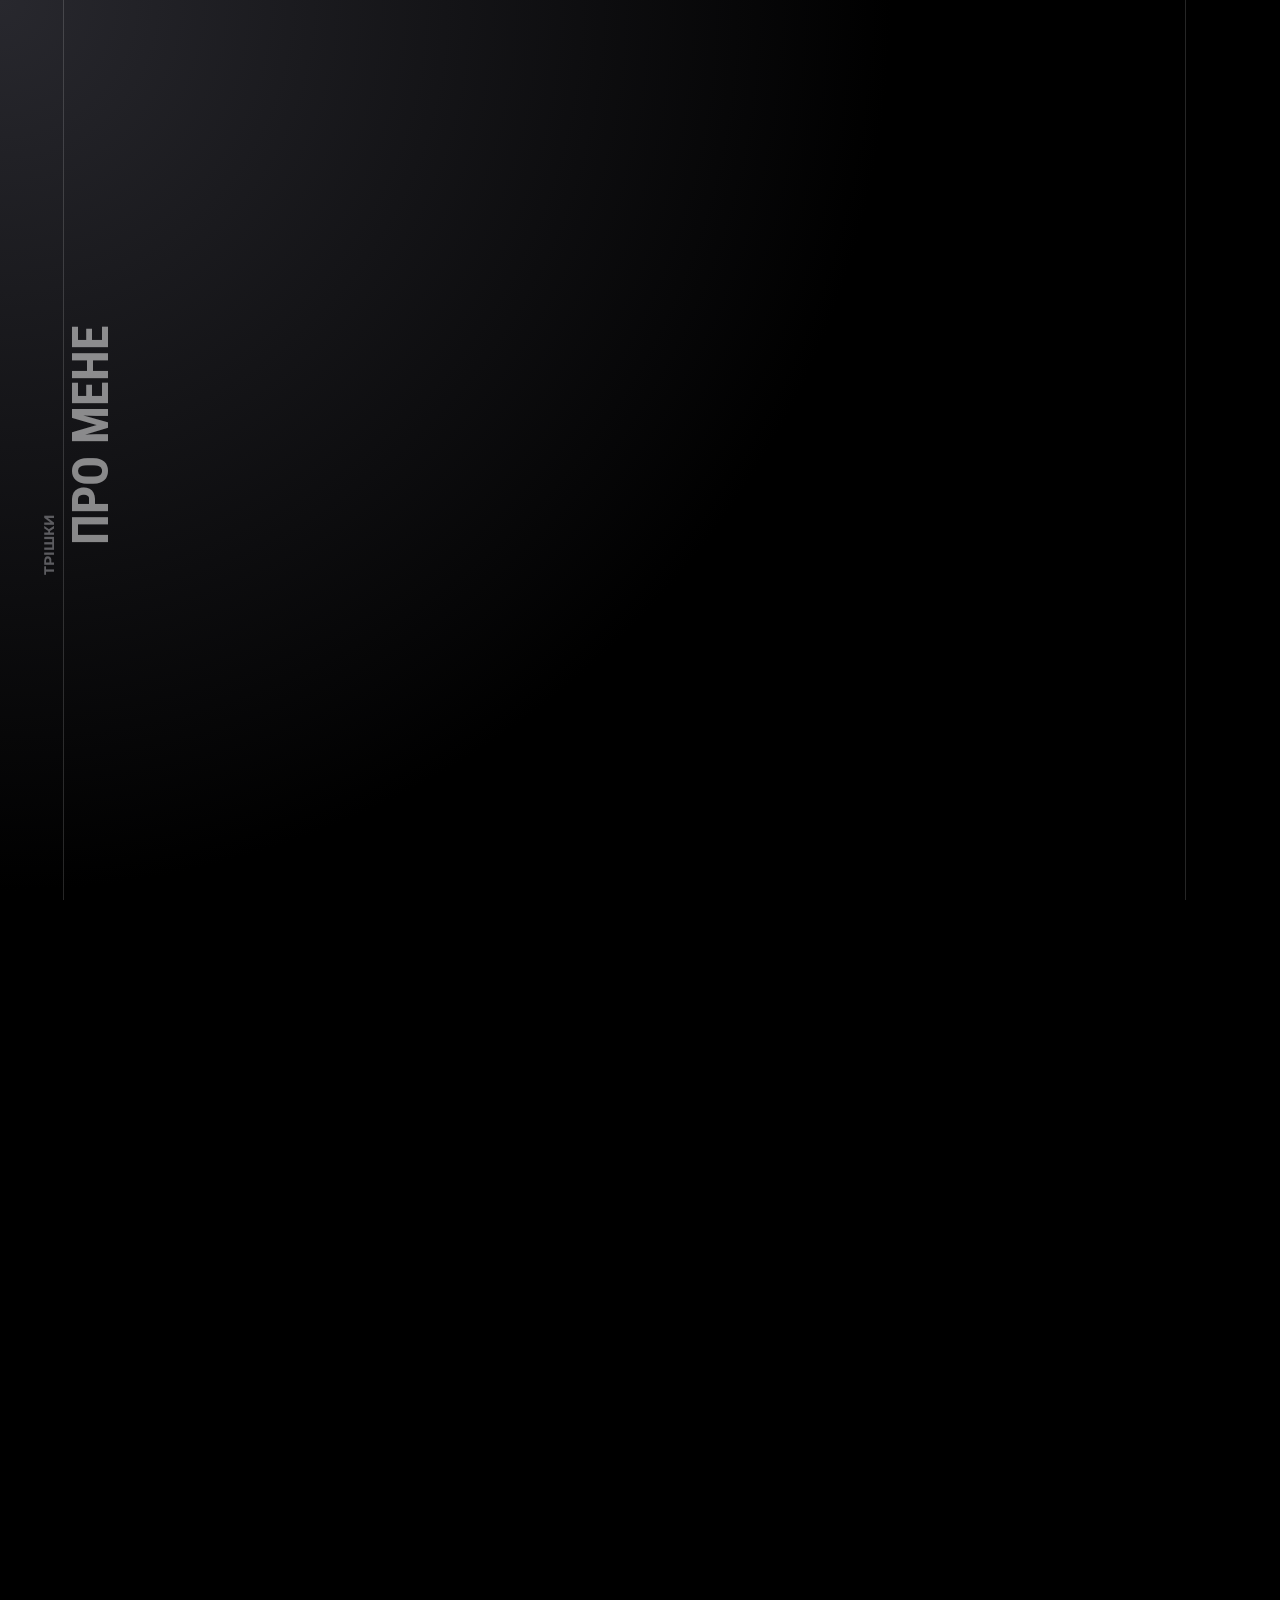
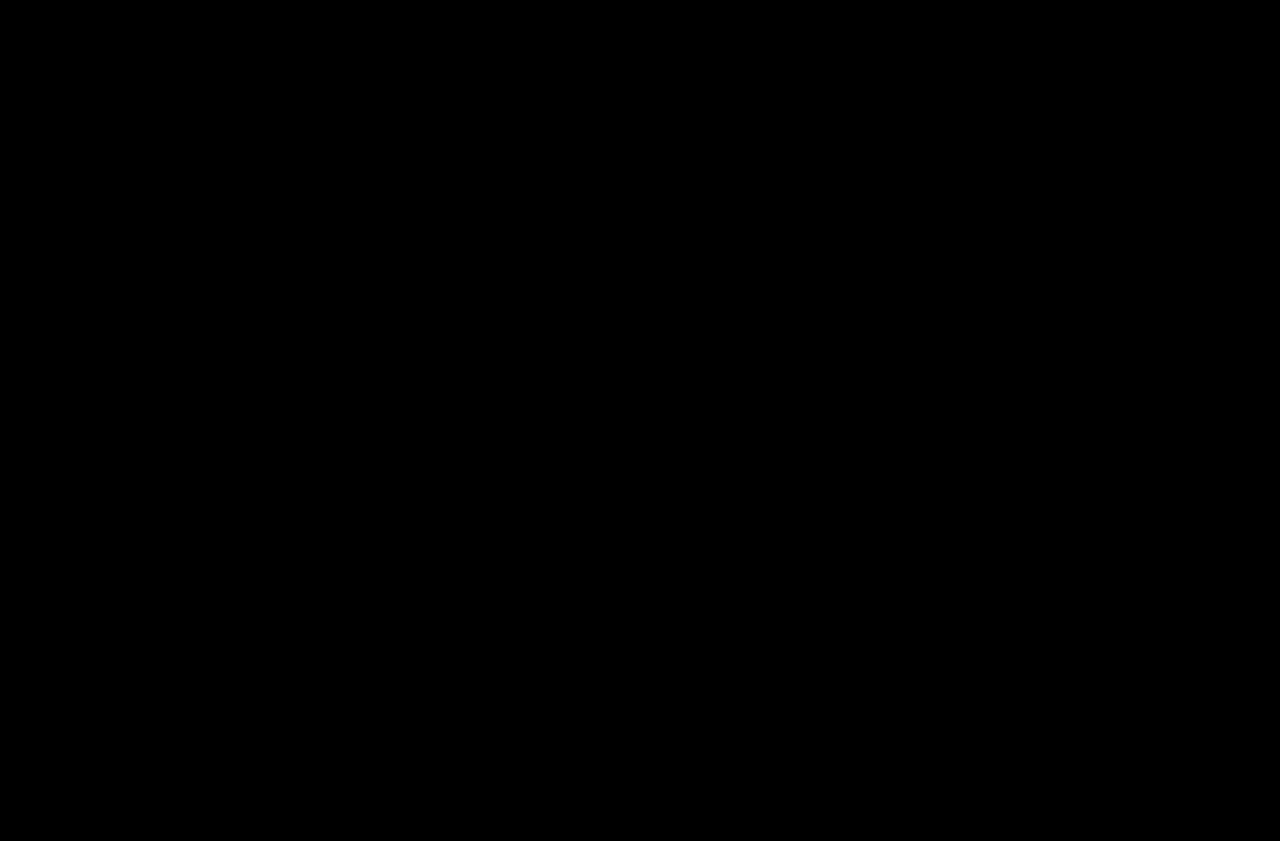
==== about.html @ ebcae44e "add developer v.3" ====
<!DOCTYPE html>
<html lang="кг">
<head>
    <meta charset="UTF-8">
    <meta name="viewport" content="width=device-width, initial-scale=1.0, maximum-scale=1">
    <meta http-equiv="X-UA-Compatible" content="ie=edge">
    <title>Анна Фото | Про мене</title>

    <!-- CSS -->
    <link href="https://fonts.googleapis.com/css?family=Montserrat%3A500%2C700%7CRoboto+Condensed:700%7CRoboto%3A700&display=swap" rel="stylesheet">
	<link type="text/css" rel="stylesheet" href="css/line-awesome.css">
	<link type="text/css" rel="stylesheet" href="css/photoswipe.css">
	<link type="text/css" rel="stylesheet" href="css/default-skin/default-skin.css">
	<link type="text/css" rel="stylesheet" href="css/tiny-slider.css">
	<link type="text/css" rel="stylesheet" href="css/style.css">
	<link type="text/css" rel="stylesheet" href="css/responsive.css">

	<!-- Icon -->
	<link rel="icon" href="img/favicon.png" sizes="32x32" />
</head>
<body class="has-spotlight ashade-smooth-scroll no-top-padding">
    <!-- Header -->
	<header id="ashade-header">
        <div class="ashade-header-inner">
            <div class="ashade-logo-block">
                <a href="index.html" class="ashade-logo is-retina">
                	<img src="img/logo.png" alt="Ashade Logo" width="128" height="110">
                </a>
            </div>
            <div class="ashade-nav-block">
                <nav class="ashade-nav">
                    <ul class="main-menu">
                        <li class="menu-item-has-children">
                            <a href="index.html">Головна</a>
                        </li>
						<li class="menu-item-has-children">
                            <a href="works.html">Портфоліо</a>
                            <!-- <ul class="sub-menu">
                                <li class="menu-item-has-children">
                                    <a href="#">Ribbon</a>
                                    <ul class="sub-menu">
                                        <li><a href="works-ribbon-large.html">Ribbon Large</a></li>
                                        <li><a href="works-ribbon-medium.html">Ribbon Medium</a></li>
                                        <li><a href="works-ribbon-vertical.html">Ribbon Vertical</a></li>
                                    </ul>
                                </li>
                                <li class="menu-item-has-children">
                                    <a href="#">Slider</a>
                                    <ul class="sub-menu">
                                        <li><a href="works-slider-parallax.html">Parallax Slider</a></li>
                                        <li><a href="works-slider-simple.html">Simple Slider</a></li>
                                        <li><a href="works-slider-fade.html">Fade Slider</a></li>
                                    </ul>
                                </li>
                                <li class="menu-item-has-children">
                                    <a href="#">Grid</a>
                                    <ul class="sub-menu">
                                        <li><a href="works-grid-2columns.html">2 Columns</a></li>
                                        <li><a href="works-grid-3columns.html">3 Columns</a></li>
                                        <li><a href="works-grid-4columns.html">4 Columns</a></li>
                                    </ul>
                                </li>
                                <li class="menu-item-has-children">
                                    <a href="#">Masonry</a>
                                    <ul class="sub-menu">
                                        <li><a href="works-masonry-2columns.html">2 Columns</a></li>
                                        <li><a href="works-masonry-3columns.html">3 Columns</a></li>
                                        <li><a href="works-masonry-4columns.html">4 Columns</a></li>
                                    </ul>
                                </li>
                                <li class="menu-item-has-children">
                                    <a href="#">Adjusted</a>
                                    <ul class="sub-menu">
                                        <li><a href="works-adjusted-2columns.html">2 Columns</a></li>
                                        <li><a href="works-adjusted-3columns.html">3 Columns</a></li>
                                        <li><a href="works-adjusted-4columns.html">4 Columns</a></li>
                                    </ul>
                                </li>
                            </ul> -->
                        </li>
						<li class="menu-item-has-children">
                            <a href="#">Печать</a>
                            <!-- <ul class="sub-menu">
                                <li class="menu-item-has-children">
                                    <a href="#">Grid</a>
                                    <ul class="sub-menu">
                                        <li><a href="gallery-grid-2columns.html">2 Columns</a></li>
                                        <li><a href="gallery-grid-3columns.html">3 Columns</a></li>
                                        <li><a href="gallery-grid-4columns.html">4 Columns</a></li>
                                    </ul>
                                </li>
                                <li class="menu-item-has-children">
                                    <a href="#">Masonry</a>
                                    <ul class="sub-menu">
                                        <li><a href="gallery-masonry-2columns.html">2 Columns</a></li>
                                        <li><a href="gallery-masonry-3columns.html">3 Columns</a></li>
                                        <li><a href="gallery-masonry-4columns.html">4 Columns</a></li>
                                    </ul>
                                </li>
                                <li class="menu-item-has-children">
                                    <a href="#">Adjusted</a>
                                    <ul class="sub-menu">
                                        <li><a href="gallery-adjusted-2columns.html">2 Columns</a></li>
                                        <li><a href="gallery-adjusted-3columns.html">3 Columns</a></li>
                                        <li><a href="gallery-adjusted-4columns.html">4 Columns</a></li>
                                    </ul>
                                </li>
                                <li class="menu-item-has-children">
                                    <a href="#">Ribbon</a>
                                    <ul class="sub-menu">
                                        <li><a href="gallery-ribbon-large.html">Ribbon Large</a></li>
                                        <li><a href="gallery-ribbon-medium.html">Ribbon Medium</a></li>
                                        <li><a href="gallery-ribbon-vertical.html">Ribbon Vertical</a></li>
                                    </ul>
                                </li>
                                <li class="menu-item-has-children">
                                    <a href="#">Slider</a>
                                    <ul class="sub-menu">
                                        <li><a href="gallery-slider-parallax.html">Parallax Slider</a></li>
                                        <li><a href="gallery-slider-simple.html">Simple Slider</a></li>
                                        <li><a href="gallery-slider-fade.html">Fade Slider</a></li>
                                    </ul>
                                </li>
                                <li><a href="gallery-justified.html">Justified</a></li>
                                <li><a href="gallery-bricks-1x2.html">Bricks 1x2</a></li>
                                <li><a href="gallery-bricks-2x3.html">Bricks 2x3</a></li>
                            </ul> -->
                        </li>
                        <li class="menu-item-has-children">
                            <a href="about.html">Про мене</a>
                        </li>
                        <li><a href="contacts.html">Контакти</a></li>
                        <li>
							<a href="#" class="ashade-aside-toggler">
								<span class="ashade-aside-toggler__icon01"></span>
								<span class="ashade-aside-toggler__icon02"></span>
								<span class="ashade-aside-toggler__icon03"></span>
							</a>
                        </li>
                    </ul>
                </nav>
            </div>
        </div>
    </header>

    <!-- Content -->
    <div class="ashade-page-title-wrap">
        <h1 class="ashade-page-title">
            <span>Трішки</span>
            Про мене
        </h1>
    </div>

    <main class="ashade-content-wrap">
		<div class="ashade-content-scroll">
			<div class="ashade-content">
				<!-- About Section for Desktop Layout Only -->
				<section class="ashade-section">
					<div class="ashade-row ashade-row-fullheight exclude-header">
						<div class="ashade-col col-6">
							<h2>
								<span>Декілька слів про мене</span>
								Приємно познайомитися
							</h2>
							<p>Приємно познайомитися, Друже! Мене звати Анна Богдановська. Я сподіваюся, що вам сподобаються мої роботи, і після цього ми зможемо разом створити щось чудове!</p>
							<p>Через об'єктив світ виглядає інакше, і я хотіла б показати вам цю різницю. І все це може бути вашим, просто зв’яжіться.</p>
							<div class="align-right ashade-signature-wrap">
								<img src="img/general/signature.png" alt="Signature" width="200" height="116">
							</div>
						</div>
						<div class="ashade-col col-6 align-bottom hide-on-tablet-port hide-on-phone">
							<img src="img/general/about-me.jpg" alt="Andrew Shade" width="1240" height="1500">
						</div>
					</div><!-- .ashade-row -->
				</section>

				

				

				<section class="ashade-section">
					<div class="ashade-row">
                        <div class="ashade-col col-12 align-center">
                        	<h3>
                        		<span>Як це відбувається</span>
                        		Обробка фотографій
                        	</h3>
                            <p class="ashade-intro">Тут я люблю показувати вам обробку фотографій. Іноді не можна побачити результат без прямого співставлення. Тому я покажу вам пряме порівняння фотографії до та після обробки, де я робила ретушування фотографії, видалила фоновий шум та покращила яскравість кольорів.</p>
                        </div><!-- .ashade-col -->
                    </div><!-- .ashade-row -->
					<div class="ashade-row">
                        <div class="ashade-col col-12">
                        	<div class="ashade-before-after" data-img-before="img/general/before.jpg" data-img-after="img/general/after.jpg">
                        		<img src="img/general/before.jpg" alt="Photo Processing" width="1920" height="1280">
                        	</div><!-- .ashade-before-after -->
                        </div><!-- .ashade-col -->
                    </div><!-- .ashade-row -->
				</section>

				<section class="ashade-section">
					<div class="ashade-row">
                        <div class="ashade-col col-12 align-center">
                        	<h3>
                        		<span>Про мене говорять</span>
                        		Відгуки
                        	</h3>
							<div class="ashade-row">
								<div class="ashade-col col-2"></div>
								<div class="ashade-col col-8">
									<div class="ashade-testimonials-carousel">
										<div class="ashade-tns-container" id="testimonials01">
											
											
											<div class="ashade-testimonials-item align-center swiper-slide">
												<div class="ashade-testimonials-item__content">
													<p>Аня була нашим весільним фотографом. Вона допомогла нам зберегти нашу найяскравішу мить життя на фантастичних фотографіях! І це виглядає геніально. Їй вдалося чітко передати всі емоції події на своїх фотографіях. Дякую, Аню!</p>
												</div><!-- .ashade-testimonials-item__content -->
												<div class="ashade-testimonials-item__author">
													<div class="ashade-testimonials-item__author--image">
														<img src="img/avatars/testimonial03.jpg" alt="Traci Harden">
													</div>
													<div class="ashade-testimonials-item__author--name">
														<h6>
															<span>Щаслива Дружина</span>
															Баба Йошка
														</h6>
													</div>
												</div><!-- .ashade-testimonials-item__author -->
											</div><!-- .ashade-testimonials-item -->
											<div class="ashade-testimonials-item align-center swiper-slide">
												<div class="ashade-testimonials-item__content">
													<p>Я модель-початківець. З дитинства мріяла стати фотомоделлю. Аня допомогла мені зробити чудову фотографію портфоліо і тепер я отримую багато пропозицій від відомих агентств. Я дуже вдячна Ані за її працю.</p>
												</div><!-- .ashade-testimonials-item__content -->
												<div class="ashade-testimonials-item__author">
													<div class="ashade-testimonials-item__author--image">
														<img src="img/avatars/testimonial04.jpg" alt="Nelle Niles">
													</div>
													<div class="ashade-testimonials-item__author--name">
														<h6>
															<span>Beginner Model</span>
															Пеппі Довга Панчоха
														</h6>
													</div>
												</div><!-- .ashade-testimonials-item__author -->
											</div><!-- .ashade-testimonials-item -->
											
										</div><!-- .ashade-tns-container -->
										<div class="ashade-testimonials-nav"></div>
									</div><!-- .ashade-testimonials-carousel -->
								</div><!-- .ashade-col -->
								<div class="ashade-col col-2"></div>
							</div><!-- .ashade-row -->
                        </div><!-- .ashade-col -->
                    </div><!-- .ashade-row -->
				</section>
			</div><!-- .ashade-content -->
			
			<!-- Footer -->
			<footer id="ashade-footer">
				<div class="ashade-footer-inner">
					<div class="ashade-footer__socials">
						<ul class="ashade-socials">
							<li><a href="#">Fb</a></li>
							<li><a href="#">Vk</a></li>
							<li><a href="#">In</a></li>
							<li><a href="#">Yt</a></li>
						</ul>
					</div>
					<div class="ashade-footer__copyright">
                        Розробка сайтів Валерій Богдановський
					</div>
				</div>
			</footer>
		</div><!-- .ashade-content-scroll -->
	</main>
    
    <div class="ashade-to-top-wrap ashade-back-wrap">
        <div class="ashade-back is-to-top">
            <span>Попернутися</span>
            <span>Вверх</span>
        </div>
    </div>

    <!-- Aside Bar -->
    <aside id="ashade-aside">
        <a href="#" class="ashade-aside-close">Закрити</a>
     <div class="ashade-aside-inner">
         <div class="ashade-aside-content">
             <div class="ashade-widget ashade-widget--about">
                 <div class="ashade-widget--about__head">
                     <img src="img/general/owner-avatar.jpg" alt="Andrew Shade">
                     <h5>
                         
                         <span>Анна</span>                            
                         <span>Богдановська</span>
                         Фотограф
                     </h5>
                 </div>
                 <p>Приємно познайомитися, Друже! Мене звуть Анна Богдановська Фотографія - це моя пристрасть. Через об'єктив світ виглядає інакше, і я хотіла б показати вам цю різницю</p>
                 <p class="align-right">
                     <a href="about.html" class="ashade-learn-more">Більше</a>
                 </p>
             </div><!-- .ashade-widget -->
                
             <div class="ashade-widget ashade-widget--contacts">
                 <h5 class="ashade-widget-title">
                     Мої контакти						
                 </h5>
                 <ul class="ashade-contact-details__list">
                     <li>
                         <i class="ashade-contact-icon la la-phone"></i>
                         <a href="tel:+380990357916">+38 (099) 035 - 79 - 16</a>
                     </li>
                     <li>
                         <i class="ashade-contact-icon la la-envelope"></i>
                         <a href="mailto:anna@example.com">anna@example.com</a>
                     </li>
                     <li class="ashade-contact-socials">
                         <i class="ashade-contact-icon la la-share-alt"></i>
                         <a href="facebook.com" target="_blank">Fb</a>
                         <a href="vk.com" target="_blank">Vk</a>
                         <a href="instagram.com" target="_blank">In</a>
                         <a href="500px.com" target="_blank">Px</a>
                     </li>
                 </ul>
                 <p class="align-right">
                     <a href="contacts.html" class="ashade-learn-more">Зв'язатися</a>
                 </p>
             </div><!-- .ashade-widget -->
                
         </div><!-- .ashade-aside-content -->
     </div><!-- .ashade-aside-inner -->
 </aside>

    <!-- UI Elements -->
    <div class="ashade-menu-overlay"></div>
    <div class="ashade-aside-overlay"></div>
    <div class="ashade-cursor is-inactive">
    	<span class="ashade-cursor-circle"></span>
    	<span class="ashade-cursor-slider"></span>
    	<span class="ashade-cursor-close ashade-cursor-label">Закрити</span>
    	<span class="ashade-cursor-zoom ashade-cursor-label">Zoom</span>
    </div>

    <!-- SCRIPTS -->
    <script src="js/jquery.min.js"></script>
    <script src="js/gsap.min.js"></script>
    <script src="js/jquery.lazy.min.js"></script>
    <script src="js/tiny-slider.js"></script>
	<script src="js/photoswipe.min.js"></script>
	<script src="js/photoswipe-ui-default.min.js"></script>
    <script src="js/core.js"></script>
</body>
</html>
---- css/line-awesome.css ----
/*!
 
 */

 @font-face {
    font-family: "LineAwesome";
    src: url("../fonts/line-awesome.eot?v=1.1.");
    src: url("../fonts/line-awesome.eot??v=1.1.#iefix") format("embedded-opentype"),
         url("../fonts/line-awesome.woff2?v=1.1.") format("woff2"),
         url("../fonts/line-awesome.woff?v=1.1.") format("woff"),
         url("../fonts/line-awesome.ttf?v=1.1.") format("truetype"),
         url("../fonts/line-awesome.svg?v=1.1.#fa") format("svg");
    font-weight: normal;
    font-style: normal;
  }
  
  @media screen and (-webkit-min-device-pixel-ratio:0) {
    @font-face {
      font-family: "LineAwesome";
      src: url("../fonts/line-awesome.svg?v=1.1.#fa") format("svg");
    }
  }
  
  /* Thanks to http://fontawesome.io @fontawesome and @davegandy */
  .la {
      display: inline-block;
      font: normal normal normal 16px/1 "LineAwesome";
      font-size: inherit;
      text-decoration: inherit;
      text-rendering: optimizeLegibility;
      text-transform: none;
      -moz-osx-font-smoothing: grayscale;
      -webkit-font-smoothing: antialiased;
      font-smoothing: antialiased;
  }
  /* makes the font 33% larger relative to the icon container */
  .la-lg {
      font-size: 1.33333333em;
      line-height: 0.75em;
      vertical-align: -15%;
  }
  .la-2x {
      font-size: 2em;
  }
  .la-3x {
      font-size: 3em;
  }
  .la-4x {
      font-size: 4em;
  }
  .la-5x {
      font-size: 5em;
  }
  .la-fw {
      width: 1.28571429em;
      text-align: center;
  }
  .la-ul {
      padding-left: 0;
      margin-left: 2.14285714em;
      list-style-type: none;
  }
  .la-ul > li {
      position: relative;
  }
  .la-li {
      position: absolute;
      left: -2.14285714em;
      width: 2.14285714em;
      top: 0.14285714em;
      text-align: center;
  }
  .la-li.la-lg {
      left: -1.85714286em;
  }
  .la-border {
      padding: .2em .25em .15em;
      border: solid 0.08em #eeeeee;
      border-radius: .1em;
  }
  .pull-right {
      float: right;
  }
  .pull-left {
      float: left;
  }
  .li.pull-left {
      margin-right: .3em;
  }
  .li.pull-right {
      margin-left: .3em;
  }
  .la-spin {
      -webkit-animation: fa-spin 2s infinite linear;
      animation: fa-spin 2s infinite linear;
  }
  @-webkit-keyframes fa-spin {
      0% {
          -webkit-transform: rotate(0deg);
          transform: rotate(0deg);
      }
      100% {
          -webkit-transform: rotate(359deg);
          transform: rotate(359deg);
      }
  }
  @keyframes fa-spin {
      0% {
          -webkit-transform: rotate(0deg);
          transform: rotate(0deg);
      }
      100% {
          -webkit-transform: rotate(359deg);
          transform: rotate(359deg);
      }
  }
  .la-rotate-90 {
      filter: progid:DXImageTransform.Microsoft.BasicImage(rotation=1);
      -webkit-transform: rotate(90deg);
      -ms-transform: rotate(90deg);
      transform: rotate(90deg);
  }
  .la-rotate-180 {
      filter: progid:DXImageTransform.Microsoft.BasicImage(rotation=2);
      -webkit-transform: rotate(180deg);
      -ms-transform: rotate(180deg);
      transform: rotate(180deg);
  }
  .la-rotate-270 {
      filter: progid:DXImageTransform.Microsoft.BasicImage(rotation=3);
      -webkit-transform: rotate(270deg);
      -ms-transform: rotate(270deg);
      transform: rotate(270deg);
  }
  .la-flip-horizontal {
      filter: progid:DXImageTransform.Microsoft.BasicImage(rotation=0, mirror=1);
      -webkit-transform: scale(-1, 1);
      -ms-transform: scale(-1, 1);
      transform: scale(-1, 1);
  }
  .la-flip-vertical {
      filter: progid:DXImageTransform.Microsoft.BasicImage(rotation=2, mirror=1);
      -webkit-transform: scale(1, -1);
      -ms-transform: scale(1, -1);
      transform: scale(1, -1);
  }
  :root .la-rotate-90,
  :root .la-rotate-180,
  :root .la-rotate-270,
  :root .la-flip-horizontal,
  :root .la-flip-vertical {
      filter: none;
  }
  .la-stack {
      position: relative;
      display: inline-block;
      width: 2em;
      height: 2em;
      line-height: 2em;
      vertical-align: middle;
  }
  .la-stack-1x,
  .la-stack-2x {
      position: absolute;
      left: 0;
      width: 100%;
      text-align: center;
  }
  .la-stack-1x {
      line-height: inherit;
  }
  .la-stack-2x {
      font-size: 2em;
  }
  .la-inverse {
      color: #ffffff;
  }
  /* Thanks to http://fontawesome.io @fontawesome and @davegandy */
  
  .la-500px:before { content: "\f100"; }
  .la-adjust:before { content: "\f101"; }
  .la-adn:before { content: "\f102"; }
  .la-align-center:before { content: "\f103"; }
  .la-align-justify:before { content: "\f104"; }
  .la-align-left:before { content: "\f105"; }
  .la-align-right:before { content: "\f106"; }
  .la-amazon:before { content: "\f107"; }
  .la-ambulance:before { content: "\f108"; }
  .la-anchor:before { content: "\f109"; }
  .la-android:before { content: "\f10a"; }
  .la-angellist:before { content: "\f10b"; }
  .la-angle-double-down:before { content: "\f10c"; }
  .la-angle-double-left:before { content: "\f10d"; }
  .la-angle-double-right:before { content: "\f10e"; }
  .la-angle-double-up:before { content: "\f10f"; }
  .la-angle-down:before { content: "\f110"; }
  .la-angle-left:before { content: "\f111"; }
  .la-angle-right:before { content: "\f112"; }
  .la-angle-up:before { content: "\f113"; }
  .la-apple:before { content: "\f114"; }
  .la-archive:before { content: "\f115"; }
  .la-area-chart:before { content: "\f116"; }
  .la-arrow-circle-down:before { content: "\f117"; }
  .la-arrow-circle-left:before { content: "\f118"; }
  .la-arrow-circle-o-down:before { content: "\f119"; }
  .la-arrow-circle-o-left:before { content: "\f11a"; }
  .la-arrow-circle-o-right:before { content: "\f11b"; }
  .la-arrow-circle-o-up:before { content: "\f11c"; }
  .la-arrow-circle-right:before { content: "\f11d"; }
  .la-arrow-circle-up:before { content: "\f11e"; }
  .la-arrow-down:before { content: "\f11f"; }
  .la-arrow-left:before { content: "\f120"; }
  .la-arrow-right:before { content: "\f121"; }
  .la-arrow-up:before { content: "\f122"; }
  .la-arrows:before { content: "\f123"; }
  .la-arrows-alt:before { content: "\f124"; }
  .la-arrows-h:before { content: "\f125"; }
  .la-arrows-v:before { content: "\f126"; }
  .la-asterisk:before { content: "\f127"; }
  .la-at:before { content: "\f128"; }
  .la-automobile:before { content: "\f129"; }
  .la-backward:before { content: "\f12a"; }
  .la-balance-scale:before { content: "\f12b"; }
  .la-ban:before { content: "\f12c"; }
  .la-bank:before { content: "\f12d"; }
  .la-bar-chart:before { content: "\f12e"; }
  .la-bar-chart-o:before { content: "\f12f"; }
  .la-barcode:before { content: "\f130"; }
  .la-bars:before { content: "\f131"; }
  .la-battery-0:before { content: "\f132"; }
  .la-battery-1:before { content: "\f133"; }
  .la-battery-2:before { content: "\f134"; }
  .la-battery-3:before { content: "\f135"; }
  .la-battery-4:before { content: "\f136"; }
  .la-battery-empty:before { content: "\f137"; }
  .la-battery-full:before { content: "\f138"; }
  .la-battery-half:before { content: "\f139"; }
  .la-battery-quarter:before { content: "\f13a"; }
  .la-battery-three-quarters:before { content: "\f13b"; }
  .la-bed:before { content: "\f13c"; }
  .la-beer:before { content: "\f13d"; }
  .la-behance:before { content: "\f13e"; }
  .la-behance-square:before { content: "\f13f"; }
  .la-bell:before { content: "\f140"; }
  .la-bell-o:before { content: "\f141"; }
  .la-bell-slash:before { content: "\f142"; }
  .la-bell-slash-o:before { content: "\f143"; }
  .la-bicycle:before { content: "\f144"; }
  .la-binoculars:before { content: "\f145"; }
  .la-birthday-cake:before { content: "\f146"; }
  .la-bitbucket:before { content: "\f147"; }
  .la-bitbucket-square:before { content: "\f148"; }
  .la-bitcoin:before { content: "\f149"; }
  .la-black-tie:before { content: "\f14a"; }
  .la-bold:before { content: "\f14b"; }
  .la-bolt:before { content: "\f14c"; }
  .la-bomb:before { content: "\f14d"; }
  .la-book:before { content: "\f14e"; }
  .la-bookmark:before { content: "\f14f"; }
  .la-bookmark-o:before { content: "\f150"; }
  .la-briefcase:before { content: "\f151"; }
  .la-btc:before { content: "\f152"; }
  .la-bug:before { content: "\f153"; }
  .la-building:before { content: "\f154"; }
  .la-building-o:before { content: "\f155"; }
  .la-bullhorn:before { content: "\f156"; }
  .la-bullseye:before { content: "\f157"; }
  .la-bus:before { content: "\f158"; }
  .la-buysellads:before { content: "\f159"; }
  .la-cab:before { content: "\f15a"; }
  .la-calculator:before { content: "\f15b"; }
  .la-calendar:before { content: "\f15c"; }
  .la-calendar-check-o:before { content: "\f15d"; }
  .la-calendar-minus-o:before { content: "\f15e"; }
  .la-calendar-o:before { content: "\f15f"; }
  .la-calendar-plus-o:before { content: "\f160"; }
  .la-calendar-times-o:before { content: "\f161"; }
  .la-camera:before { content: "\f162"; }
  .la-camera-retro:before { content: "\f163"; }
  .la-car:before { content: "\f164"; }
  .la-caret-down:before { content: "\f165"; }
  .la-caret-left:before { content: "\f166"; }
  .la-caret-right:before { content: "\f167"; }
  .la-caret-square-o-down:before, .la-toggle-down:before { content: "\f168"; }
  .la-caret-square-o-left:before, .la-toggle-left:before { content: "\f169"; }
  .la-caret-square-o-right:before, .la-toggle-right:before { content: "\f16a"; }
  .la-caret-square-o-up:before, .la-toggle-up:before { content: "\f16b"; }
  .la-caret-up:before { content: "\f16c"; }
  .la-cart-arrow-down:before { content: "\f16d"; }
  .la-cart-plus:before { content: "\f16e"; }
  .la-cc:before { content: "\f16f"; }
  .la-cc-amex:before { content: "\f170"; }
  .la-cc-diners-club:before { content: "\f171"; }
  .la-cc-discover:before { content: "\f172"; }
  .la-cc-jcb:before { content: "\f173"; }
  .la-cc-mastercard:before { content: "\f174"; }
  .la-cc-paypal:before { content: "\f175"; }
  .la-cc-stripe:before { content: "\f176"; }
  .la-cc-visa:before { content: "\f177"; }
  .la-certificate:before { content: "\f178"; }
  .la-chain:before { content: "\f179"; }
  .la-chain-broken:before { content: "\f17a"; }
  .la-check:before { content: "\f17b"; }
  .la-check-circle:before { content: "\f17c"; }
  .la-check-circle-o:before { content: "\f17d"; }
  .la-check-square:before { content: "\f17e"; }
  .la-check-square-o:before { content: "\f17f"; }
  .la-chevron-circle-down:before { content: "\f180"; }
  .la-chevron-circle-left:before { content: "\f181"; }
  .la-chevron-circle-right:before { content: "\f182"; }
  .la-chevron-circle-up:before { content: "\f183"; }
  .la-chevron-down:before { content: "\f184"; }
  .la-chevron-left:before { content: "\f185"; }
  .la-chevron-right:before { content: "\f186"; }
  .la-chevron-up:before { content: "\f187"; }
  .la-child:before { content: "\f188"; }
  .la-chrome:before { content: "\f189"; }
  .la-circle:before { content: "\f18a"; }
  .la-circle-o:before { content: "\f18b"; }
  .la-circle-o-notch:before { content: "\f18c"; }
  .la-circle-thin:before { content: "\f18d"; }
  .la-clipboard:before { content: "\f18e"; }
  .la-clock-o:before { content: "\f18f"; }
  .la-clone:before { content: "\f190"; }
  .la-close:before { content: "\f191"; }
  .la-cloud:before { content: "\f192"; }
  .la-cloud-download:before { content: "\f193"; }
  .la-cloud-upload:before { content: "\f194"; }
  .la-cny:before { content: "\f195"; }
  .la-code:before { content: "\f196"; }
  .la-code-fork:before { content: "\f197"; }
  .la-codepen:before { content: "\f198"; }
  .la-coffee:before { content: "\f199"; }
  .la-cog:before { content: "\f19a"; }
  .la-cogs:before { content: "\f19b"; }
  .la-columns:before { content: "\f19c"; }
  .la-comment:before { content: "\f19d"; }
  .la-comment-o:before { content: "\f19e"; }
  .la-commenting:before { content: "\f19f"; }
  .la-commenting-o:before { content: "\f1a0"; }
  .la-comments:before { content: "\f1a1"; }
  .la-comments-o:before { content: "\f1a2"; }
  .la-compass:before { content: "\f1a3"; }
  .la-compress:before { content: "\f1a4"; }
  .la-connectdevelop:before { content: "\f1a5"; }
  .la-contao:before { content: "\f1a6"; }
  .la-copy:before { content: "\f1a7"; }
  .la-copyright:before { content: "\f1a8"; }
  .la-creative-commons:before { content: "\f1a9"; }
  .la-credit-card:before { content: "\f1aa"; }
  .la-crop:before { content: "\f1ab"; }
  .la-crosshairs:before { content: "\f1ac"; }
  .la-css3:before { content: "\f1ad"; }
  .la-cube:before { content: "\f1ae"; }
  .la-cubes:before { content: "\f1af"; }
  .la-cut:before { content: "\f1b0"; }
  .la-cutlery:before { content: "\f1b1"; }
  .la-dashboard:before { content: "\f1b2"; }
  .la-dashcube:before { content: "\f1b3"; }
  .la-database:before { content: "\f1b4"; }
  .la-dedent:before { content: "\f1b5"; }
  .la-delicious:before { content: "\f1b6"; }
  .la-desktop:before { content: "\f1b7"; }
  .la-deviantart:before { content: "\f1b8"; }
  .la-diamond:before { content: "\f1b9"; }
  .la-digg:before { content: "\f1ba"; }
  .la-dollar:before { content: "\f1bb"; }
  .la-dot-circle-o:before { content: "\f1bc"; }
  .la-download:before { content: "\f1bd"; }
  .la-dribbble:before { content: "\f1be"; }
  .la-dropbox:before { content: "\f1bf"; }
  .la-drupal:before { content: "\f1c0"; }
  .la-edit:before { content: "\f1c1"; }
  .la-eject:before { content: "\f1c2"; }
  .la-ellipsis-h:before { content: "\f1c3"; }
  .la-ellipsis-v:before { content: "\f1c4"; }
  .la-empire:before, .la-ge:before { content: "\f1c5"; }
  .la-envelope:before { content: "\f1c6"; }
  .la-envelope-o:before { content: "\f1c7"; }
  .la-envelope-square:before { content: "\f1c8"; }
  .la-eraser:before { content: "\f1c9"; }
  .la-eur:before { content: "\f1ca"; }
  .la-euro:before { content: "\f1cb"; }
  .la-exchange:before { content: "\f1cc"; }
  .la-exclamation:before { content: "\f1cd"; }
  .la-exclamation-circle:before { content: "\f1ce"; }
  .la-exclamation-triangle:before { content: "\f1cf"; }
  .la-expand:before { content: "\f1d0"; }
  .la-expeditedssl:before { content: "\f1d1"; }
  .la-external-link:before { content: "\f1d2"; }
  .la-external-link-square:before { content: "\f1d3"; }
  .la-eye:before { content: "\f1d4"; }
  .la-eye-slash:before { content: "\f1d5"; }
  .la-eyedropper:before { content: "\f1d6"; }
  .la-facebook:before, .la-facebook-f:before { content: "\f1d7"; }
  .la-facebook-official:before { content: "\f1d8"; }
  .la-facebook-square:before { content: "\f1d9"; }
  .la-fast-backward:before { content: "\f1da"; }
  .la-fast-forward:before { content: "\f1db"; }
  .la-fax:before { content: "\f1dc"; }
  .la-female:before { content: "\f1dd"; }
  .la-fighter-jet:before { content: "\f1de"; }
  .la-file:before { content: "\f1df"; }
  .la-file-archive-o:before { content: "\f1e0"; }
  .la-file-audio-o:before { content: "\f1e1"; }
  .la-file-code-o:before { content: "\f1e2"; }
  .la-file-excel-o:before { content: "\f1e3"; }
  .la-file-image-o:before { content: "\f1e4"; }
  .la-file-movie-o:before { content: "\f1e5"; }
  .la-file-o:before { content: "\f1e6"; }
  .la-file-pdf-o:before { content: "\f1e7"; }
  .la-file-photo-o:before { content: "\f1e8"; }
  .la-file-picture-o:before { content: "\f1e9"; }
  .la-file-powerpoint-o:before { content: "\f1ea"; }
  .la-file-sound-o:before { content: "\f1eb"; }
  .la-file-text:before { content: "\f1ec"; }
  .la-file-text-o:before { content: "\f1ed"; }
  .la-file-video-o:before { content: "\f1ee"; }
  .la-file-word-o:before { content: "\f1ef"; }
  .la-file-zip-o:before { content: "\f1f0"; }
  .la-files-o:before { content: "\f1f1"; }
  .la-film:before { content: "\f1f2"; }
  .la-filter:before { content: "\f1f3"; }
  .la-fire:before { content: "\f1f4"; }
  .la-fire-extinguisher:before { content: "\f1f5"; }
  .la-firefox:before { content: "\f1f6"; }
  .la-flag:before { content: "\f1f7"; }
  .la-flag-checkered:before { content: "\f1f8"; }
  .la-flag-o:before { content: "\f1f9"; }
  .la-flash:before { content: "\f1fa"; }
  .la-flask:before { content: "\f1fb"; }
  .la-flickr:before { content: "\f1fc"; }
  .la-floppy-o:before { content: "\f1fd"; }
  .la-folder:before { content: "\f1fe"; }
  .la-folder-o:before { content: "\f1ff"; }
  .la-folder-open:before { content: "\f200"; }
  .la-folder-open-o:before { content: "\f201"; }
  .la-font:before { content: "\f202"; }
  .la-fonticons:before { content: "\f203"; }
  .la-forumbee:before { content: "\f204"; }
  .la-forward:before { content: "\f205"; }
  .la-foursquare:before { content: "\f206"; }
  .la-frown-o:before { content: "\f207"; }
  .la-futbol-o:before, .la-soccer-ball-o:before { content: "\f208"; }
  .la-gamepad:before { content: "\f209"; }
  .la-gavel:before { content: "\f20a"; }
  .la-gbp:before { content: "\f20b"; }
  .la-gear:before { content: "\f20c"; }
  .la-gears:before { content: "\f20d"; }
  .la-genderless:before { content: "\f20e"; }
  .la-get-pocket:before { content: "\f20f"; }
  .la-gg:before { content: "\f210"; }
  .la-gg-circle:before { content: "\f211"; }
  .la-gift:before { content: "\f212"; }
  .la-git:before { content: "\f213"; }
  .la-git-square:before { content: "\f214"; }
  .la-github:before { content: "\f215"; }
  .la-github-alt:before { content: "\f216"; }
  .la-github-square:before { content: "\f217"; }
  .la-glass:before { content: "\f218"; }
  .la-globe:before { content: "\f219"; }
  .la-google:before { content: "\f21a"; }
  .la-google-plus:before { content: "\f21b"; }
  .la-google-plus-square:before { content: "\f21c"; }
  .la-google-wallet:before { content: "\f21d"; }
  .la-graduation-cap:before { content: "\f21e"; }
  .la-gratipay:before, .la-gittip:before { content: "\f21f"; }
  .la-group:before { content: "\f220"; }
  .la-h-square:before { content: "\f221"; }
  .la-hacker-news:before { content: "\f222"; }
  .la-hand-grab-o:before { content: "\f223"; }
  .la-hand-lizard-o:before { content: "\f224"; }
  .la-hand-o-down:before { content: "\f225"; }
  .la-hand-o-left:before { content: "\f226"; }
  .la-hand-o-right:before { content: "\f227"; }
  .la-hand-o-up:before { content: "\f228"; }
  .la-hand-paper-o:before { content: "\f229"; }
  .la-hand-peace-o:before { content: "\f22a"; }
  .la-hand-pointer-o:before { content: "\f22b"; }
  .la-hand-rock-o:before { content: "\f22c"; }
  .la-hand-scissors-o:before { content: "\f22d"; }
  .la-hand-spock-o:before { content: "\f22e"; }
  .la-hand-stop-o:before { content: "\f22f"; }
  .la-hdd-o:before { content: "\f230"; }
  .la-header:before { content: "\f231"; }
  .la-headphones:before { content: "\f232"; }
  .la-heart:before { content: "\f233"; }
  .la-heart-o:before { content: "\f234"; }
  .la-heartbeat:before { content: "\f235"; }
  .la-history:before { content: "\f236"; }
  .la-home:before { content: "\f237"; }
  .la-hospital-o:before { content: "\f238"; }
  .la-hotel:before { content: "\f239"; }
  .la-hourglass:before { content: "\f23a"; }
  .la-hourglass-1:before { content: "\f23b"; }
  .la-hourglass-2:before { content: "\f23c"; }
  .la-hourglass-3:before { content: "\f23d"; }
  .la-hourglass-end:before { content: "\f23e"; }
  .la-hourglass-half:before { content: "\f23f"; }
  .la-hourglass-o:before { content: "\f240"; }
  .la-hourglass-start:before { content: "\f241"; }
  .la-houzz:before { content: "\f242"; }
  .la-html5:before { content: "\f243"; }
  .la-i-cursor:before { content: "\f244"; }
  .la-ils:before { content: "\f245"; }
  .la-image:before { content: "\f246"; }
  .la-inbox:before { content: "\f247"; }
  .la-indent:before { content: "\f248"; }
  .la-industry:before { content: "\f249"; }
  .la-info:before { content: "\f24a"; }
  .la-info-circle:before { content: "\f24b"; }
  .la-inr:before { content: "\f24c"; }
  .la-instagram:before { content: "\f24d"; }
  .la-institution:before { content: "\f24e"; }
  .la-internet-explorer:before { content: "\f24f"; }
  .la-ioxhost:before { content: "\f250"; }
  .la-italic:before { content: "\f251"; }
  .la-joomla:before { content: "\f252"; }
  .la-jpy:before { content: "\f253"; }
  .la-jsfiddle:before { content: "\f254"; }
  .la-key:before { content: "\f255"; }
  .la-keyboard-o:before { content: "\f256"; }
  .la-krw:before { content: "\f257"; }
  .la-language:before { content: "\f258"; }
  .la-laptop:before { content: "\f259"; }
  .la-lastfm:before { content: "\f25a"; }
  .la-lastfm-square:before { content: "\f25b"; }
  .la-leaf:before { content: "\f25c"; }
  .la-leanpub:before { content: "\f25d"; }
  .la-legal:before { content: "\f25e"; }
  .la-lemon-o:before { content: "\f25f"; }
  .la-level-down:before { content: "\f260"; }
  .la-level-up:before { content: "\f261"; }
  .la-life-bouy:before { content: "\f262"; }
  .la-life-buoy:before { content: "\f263"; }
  .la-life-ring:before, .la-support:before { content: "\f264"; }
  .la-life-saver:before { content: "\f265"; }
  .la-lightbulb-o:before { content: "\f266"; }
  .la-line-chart:before { content: "\f267"; }
  .la-link:before { content: "\f268"; }
  .la-linkedin:before { content: "\f269"; }
  .la-linkedin-square:before { content: "\f26a"; }
  .la-linux:before { content: "\f26b"; }
  .la-list:before { content: "\f26c"; }
  .la-list-alt:before { content: "\f26d"; }
  .la-list-ol:before { content: "\f26e"; }
  .la-list-ul:before { content: "\f26f"; }
  .la-location-arrow:before { content: "\f270"; }
  .la-lock:before { content: "\f271"; }
  .la-long-arrow-down:before { content: "\f272"; }
  .la-long-arrow-left:before { content: "\f273"; }
  .la-long-arrow-right:before { content: "\f274"; }
  .la-long-arrow-up:before { content: "\f275"; }
  .la-magic:before { content: "\f276"; }
  .la-magnet:before { content: "\f277"; }
  .la-mail-forward:before { content: "\f278"; }
  .la-mail-reply:before { content: "\f279"; }
  .la-mail-reply-all:before { content: "\f27a"; }
  .la-male:before { content: "\f27b"; }
  .la-map:before { content: "\f27c"; }
  .la-map-marker:before { content: "\f27d"; }
  .la-map-o:before { content: "\f27e"; }
  .la-map-pin:before { content: "\f27f"; }
  .la-map-signs:before { content: "\f280"; }
  .la-mars:before { content: "\f281"; }
  .la-mars-double:before { content: "\f282"; }
  .la-mars-stroke:before { content: "\f283"; }
  .la-mars-stroke-h:before { content: "\f284"; }
  .la-mars-stroke-v:before { content: "\f285"; }
  .la-maxcdn:before { content: "\f286"; }
  .la-meanpath:before { content: "\f287"; }
  .la-medium:before { content: "\f288"; }
  .la-medkit:before { content: "\f289"; }
  .la-meh-o:before { content: "\f28a"; }
  .la-mercury:before { content: "\f28b"; }
  .la-microphone:before { content: "\f28c"; }
  .la-microphone-slash:before { content: "\f28d"; }
  .la-minus:before { content: "\f28e"; }
  .la-minus-circle:before { content: "\f28f"; }
  .la-minus-square:before { content: "\f290"; }
  .la-minus-square-o:before { content: "\f291"; }
  .la-mobile:before { content: "\f292"; }
  .la-mobile-phone:before { content: "\f293"; }
  .la-money:before { content: "\f294"; }
  .la-moon-o:before { content: "\f295"; }
  .la-mortar-board:before { content: "\f296"; }
  .la-motorcycle:before { content: "\f297"; }
  .la-mouse-pointer:before { content: "\f298"; }
  .la-music:before { content: "\f299"; }
  .la-navicon:before { content: "\f29a"; }
  .la-neuter:before { content: "\f29b"; }
  .la-newspaper-o:before { content: "\f29c"; }
  .la-object-group:before { content: "\f29d"; }
  .la-object-ungroup:before { content: "\f29e"; }
  .la-odnoklassniki:before { content: "\f29f"; }
  .la-odnoklassniki-square:before { content: "\f2a0"; }
  .la-opencart:before { content: "\f2a1"; }
  .la-openid:before { content: "\f2a2"; }
  .la-opera:before { content: "\f2a3"; }
  .la-optin-monster:before { content: "\f2a4"; }
  .la-outdent:before { content: "\f2a5"; }
  .la-pagelines:before { content: "\f2a6"; }
  .la-paint-brush:before { content: "\f2a7"; }
  .la-paper-plane:before, .la-send:before { content: "\f2a8"; }
  .la-paper-plane-o:before, .la-send-o:before { content: "\f2a9"; }
  .la-paperclip:before { content: "\f2aa"; }
  .la-paragraph:before { content: "\f2ab"; }
  .la-paste:before { content: "\f2ac"; }
  .la-pause:before { content: "\f2ad"; }
  .la-paw:before { content: "\f2ae"; }
  .la-paypal:before { content: "\f2af"; }
  .la-pencil:before { content: "\f2b0"; }
  .la-pencil-square:before { content: "\f2b1"; }
  .la-pencil-square-o:before { content: "\f2b2"; }
  .la-phone:before { content: "\f2b3"; }
  .la-phone-square:before { content: "\f2b4"; }
  .la-photo:before { content: "\f2b5"; }
  .la-picture-o:before { content: "\f2b6"; }
  .la-pie-chart:before { content: "\f2b7"; }
  .la-pied-piper:before { content: "\f2b8"; }
  .la-pied-piper-alt:before { content: "\f2b9"; }
  .la-pinterest:before { content: "\f2ba"; }
  .la-pinterest-p:before { content: "\f2bb"; }
  .la-pinterest-square:before { content: "\f2bc"; }
  .la-plane:before { content: "\f2bd"; }
  .la-play:before { content: "\f2be"; }
  .la-play-circle:before { content: "\f2bf"; }
  .la-play-circle-o:before { content: "\f2c0"; }
  .la-plug:before { content: "\f2c1"; }
  .la-plus:before { content: "\f2c2"; }
  .la-plus-circle:before { content: "\f2c3"; }
  .la-plus-square:before { content: "\f2c4"; }
  .la-plus-square-o:before { content: "\f2c5"; }
  .la-power-off:before { content: "\f2c6"; }
  .la-print:before { content: "\f2c7"; }
  .la-puzzle-piece:before { content: "\f2c8"; }
  .la-qq:before { content: "\f2c9"; }
  .la-qrcode:before { content: "\f2ca"; }
  .la-question:before { content: "\f2cb"; }
  .la-question-circle:before { content: "\f2cc"; }
  .la-quote-left:before { content: "\f2cd"; }
  .la-quote-right:before { content: "\f2ce"; }
  .la-ra:before { content: "\f2cf"; }
  .la-random:before { content: "\f2d0"; }
  .la-rebel:before { content: "\f2d1"; }
  .la-recycle:before { content: "\f2d2"; }
  .la-reddit:before { content: "\f2d3"; }
  .la-reddit-square:before { content: "\f2d4"; }
  .la-refresh:before { content: "\f2d5"; }
  .la-registered:before { content: "\f2d6"; }
  .la-renren:before { content: "\f2d7"; }
  .la-reorder:before { content: "\f2d8"; }
  .la-repeat:before { content: "\f2d9"; }
  .la-reply:before { content: "\f2da"; }
  .la-reply-all:before { content: "\f2db"; }
  .la-retweet:before { content: "\f2dc"; }
  .la-rmb:before { content: "\f2dd"; }
  .la-road:before { content: "\f2de"; }
  .la-rocket:before { content: "\f2df"; }
  .la-rotate-left:before { content: "\f2e0"; }
  .la-rotate-right:before { content: "\f2e1"; }
  .la-rouble:before { content: "\f2e2"; }
  .la-rss:before, .la-feed:before { content: "\f2e3"; }
  .la-rss-square:before { content: "\f2e4"; }
  .la-rub:before { content: "\f2e5"; }
  .la-ruble:before { content: "\f2e6"; }
  .la-rupee:before { content: "\f2e7"; }
  .la-safari:before { content: "\f2e8"; }
  .la-save:before { content: "\f2e9"; }
  .la-scissors:before { content: "\f2ea"; }
  .la-search:before { content: "\f2eb"; }
  .la-search-minus:before { content: "\f2ec"; }
  .la-search-plus:before { content: "\f2ed"; }
  .la-sellsy:before { content: "\f2ee"; }
  .la-server:before { content: "\f2ef"; }
  .la-share:before { content: "\f2f0"; }
  .la-share-alt:before { content: "\f2f1"; }
  .la-share-alt-square:before { content: "\f2f2"; }
  .la-share-square:before { content: "\f2f3"; }
  .la-share-square-o:before { content: "\f2f4"; }
  .la-shekel:before { content: "\f2f5"; }
  .la-sheqel:before { content: "\f2f6"; }
  .la-shield:before { content: "\f2f7"; }
  .la-ship:before { content: "\f2f8"; }
  .la-shirtsinbulk:before { content: "\f2f9"; }
  .la-shopping-cart:before { content: "\f2fa"; }
  .la-sign-in:before { content: "\f2fb"; }
  .la-sign-out:before { content: "\f2fc"; }
  .la-signal:before { content: "\f2fd"; }
  .la-simplybuilt:before { content: "\f2fe"; }
  .la-sitemap:before { content: "\f2ff"; }
  .la-skyatlas:before { content: "\f300"; }
  .la-skype:before { content: "\f301"; }
  .la-slack:before { content: "\f302"; }
  .la-sliders:before { content: "\f303"; }
  .la-slideshare:before { content: "\f304"; }
  .la-smile-o:before { content: "\f305"; }
  .la-sort:before, .la-unsorted:before { content: "\f306"; }
  .la-sort-alpha-asc:before { content: "\f307"; }
  .la-sort-alpha-desc:before { content: "\f308"; }
  .la-sort-amount-asc:before { content: "\f309"; }
  .la-sort-amount-desc:before { content: "\f30a"; }
  .la-sort-asc:before, .la-sort-up:before { content: "\f30b"; }
  .la-sort-desc:before, .la-sort-down:before { content: "\f30c"; }
  .la-sort-numeric-asc:before { content: "\f30d"; }
  .la-sort-numeric-desc:before { content: "\f30e"; }
  .la-soundcloud:before { content: "\f30f"; }
  .la-space-shuttle:before { content: "\f310"; }
  .la-spinner:before { content: "\f311"; }
  .la-spoon:before { content: "\f312"; }
  .la-spotify:before { content: "\f313"; }
  .la-square:before { content: "\f314"; }
  .la-square-o:before { content: "\f315"; }
  .la-stack-exchange:before { content: "\f316"; }
  .la-stack-overflow:before { content: "\f317"; }
  .la-star:before { content: "\f318"; }
  .la-star-half:before { content: "\f319"; }
  .la-star-half-o:before, .la-star-half-full:before, .la-star-half-empty:before { content: "\f31a"; }
  .la-star-o:before { content: "\f31b"; }
  .la-steam:before { content: "\f31c"; }
  .la-steam-square:before { content: "\f31d"; }
  .la-step-backward:before { content: "\f31e"; }
  .la-step-forward:before { content: "\f31f"; }
  .la-stethoscope:before { content: "\f320"; }
  .la-sticky-note:before { content: "\f321"; }
  .la-sticky-note-o:before { content: "\f322"; }
  .la-stop:before { content: "\f323"; }
  .la-street-view:before { content: "\f324"; }
  .la-strikethrough:before { content: "\f325"; }
  .la-stumbleupon:before { content: "\f326"; }
  .la-stumbleupon-circle:before { content: "\f327"; }
  .la-subscript:before { content: "\f328"; }
  .la-subway:before { content: "\f329"; }
  .la-suitcase:before { content: "\f32a"; }
  .la-sun-o:before { content: "\f32b"; }
  .la-superscript:before { content: "\f32c"; }
  .la-table:before { content: "\f32d"; }
  .la-tablet:before { content: "\f32e"; }
  .la-tachometer:before { content: "\f32f"; }
  .la-tag:before { content: "\f330"; }
  .la-tags:before { content: "\f331"; }
  .la-tasks:before { content: "\f332"; }
  .la-taxi:before { content: "\f333"; }
  .la-television:before, .la-tv:before { content: "\f334"; }
  .la-tencent-weibo:before { content: "\f335"; }
  .la-terminal:before { content: "\f336"; }
  .la-text-height:before { content: "\f337"; }
  .la-text-width:before { content: "\f338"; }
  .la-th:before { content: "\f339"; }
  .la-th-large:before { content: "\f33a"; }
  .la-th-list:before { content: "\f33b"; }
  .la-thumb-tack:before { content: "\f33c"; }
  .la-thumbs-down:before { content: "\f33d"; }
  .la-thumbs-o-down:before { content: "\f33e"; }
  .la-thumbs-o-up:before { content: "\f33f"; }
  .la-thumbs-up:before { content: "\f340"; }
  .la-ticket:before { content: "\f341"; }
  .la-times:before, .la-remove:before { content: "\f342"; }
  .la-times-circle:before { content: "\f343"; }
  .la-times-circle-o:before { content: "\f344"; }
  .la-tint:before { content: "\f345"; }
  .la-toggle-off:before { content: "\f346"; }
  .la-toggle-on:before { content: "\f347"; }
  .la-trademark:before { content: "\f348"; }
  .la-train:before { content: "\f349"; }
  .la-transgender:before, .la-intersex:before { content: "\f34a"; }
  .la-transgender-alt:before { content: "\f34b"; }
  .la-trash:before { content: "\f34c"; }
  .la-trash-o:before { content: "\f34d"; }
  .la-tree:before { content: "\f34e"; }
  .la-trello:before { content: "\f34f"; }
  .la-tripadvisor:before { content: "\f350"; }
  .la-trophy:before { content: "\f351"; }
  .la-truck:before { content: "\f352"; }
  .la-try:before { content: "\f353"; }
  .la-tty:before { content: "\f354"; }
  .la-tumblr:before { content: "\f355"; }
  .la-tumblr-square:before { content: "\f356"; }
  .la-turkish-lira:before { content: "\f357"; }
  .la-twitch:before { content: "\f358"; }
  .la-twitter:before { content: "\f359"; }
  .la-twitter-square:before { content: "\f35a"; }
  .la-umbrella:before { content: "\f35b"; }
  .la-underline:before { content: "\f35c"; }
  .la-undo:before { content: "\f35d"; }
  .la-university:before { content: "\f35e"; }
  .la-unlink:before { content: "\f35f"; }
  .la-unlock:before { content: "\f360"; }
  .la-unlock-alt:before { content: "\f361"; }
  .la-upload:before { content: "\f362"; }
  .la-usd:before { content: "\f363"; }
  .la-user:before { content: "\f364"; }
  .la-user-md:before { content: "\f365"; }
  .la-user-plus:before { content: "\f366"; }
  .la-user-secret:before { content: "\f367"; }
  .la-user-times:before { content: "\f368"; }
  .la-users:before { content: "\f369"; }
  .la-venus:before { content: "\f36a"; }
  .la-venus-double:before { content: "\f36b"; }
  .la-venus-mars:before { content: "\f36c"; }
  .la-viacoin:before { content: "\f36d"; }
  .la-video-camera:before { content: "\f36e"; }
  .la-vimeo:before { content: "\f36f"; }
  .la-vimeo-square:before { content: "\f370"; }
  .la-vine:before { content: "\f371"; }
  .la-vk:before { content: "\f372"; }
  .la-volume-down:before { content: "\f373"; }
  .la-volume-off:before { content: "\f374"; }
  .la-volume-up:before { content: "\f375"; }
  .la-warning:before { content: "\f376"; }
  .la-wechat:before { content: "\f377"; }
  .la-weibo:before { content: "\f378"; }
  .la-weixin:before { content: "\f379"; }
  .la-whatsapp:before { content: "\f37a"; }
  .la-wheelchair:before { content: "\f37b"; }
  .la-wifi:before { content: "\f37c"; }
  .la-wikipedia-w:before { content: "\f37d"; }
  .la-windows:before { content: "\f37e"; }
  .la-won:before { content: "\f37f"; }
  .la-wordpress:before { content: "\f380"; }
  .la-wrench:before { content: "\f381"; }
  .la-xing:before { content: "\f382"; }
  .la-xing-square:before { content: "\f383"; }
  .la-y-combinator:before { content: "\f384"; }
  .la-y-combinator-square:before { content: "\f385"; }
  .la-yahoo:before { content: "\f386"; }
  .la-yc:before { content: "\f387"; }
  .la-yc-square:before { content: "\f388"; }
  .la-yelp:before { content: "\f389"; }
  .la-yen:before { content: "\f38a"; }
  .la-youtube:before { content: "\f38b"; }
  .la-youtube-play:before { content: "\f38c"; }
  .la-youtube-square:before { content: "\f38d"; }
---- css/photoswipe.css ----
/*! PhotoSwipe main CSS by Dmitry Semenov | photoswipe.com | MIT license */
/*
	Styles for basic PhotoSwipe functionality (sliding area, open/close transitions)
*/
/* pswp = photoswipe */
.pswp {
    display: none;
    position: absolute;
    width: 100%;
    height: 100%;
    left: 0;
    top: 0;
    overflow: hidden;
    -ms-touch-action: none;
    touch-action: none;
    z-index: 1500;
    -webkit-text-size-adjust: 100%;
    /* create separate layer, to avoid paint on window.onscroll in webkit/blink */
    -webkit-backface-visibility: hidden;
    outline: none; }
    .pswp * {
      -webkit-box-sizing: border-box;
              box-sizing: border-box; }
    .pswp img {
      max-width: none; }
  
  /* style is added when JS option showHideOpacity is set to true */
  .pswp--animate_opacity {
    /* 0.001, because opacity:0 doesn't trigger Paint action, which causes lag at start of transition */
    opacity: 0.001;
    will-change: opacity;
    /* for open/close transition */
    -webkit-transition: opacity 333ms cubic-bezier(0.4, 0, 0.22, 1);
            transition: opacity 333ms cubic-bezier(0.4, 0, 0.22, 1); }
  
  .pswp--open {
    display: block; }
  
  .pswp--zoom-allowed .pswp__img {
    /* autoprefixer: off */
    cursor: -webkit-zoom-in;
    cursor: -moz-zoom-in;
    cursor: zoom-in; }
  
  .pswp--zoomed-in .pswp__img {
    /* autoprefixer: off */
    cursor: -webkit-grab;
    cursor: -moz-grab;
    cursor: grab; }
  
  .pswp--dragging .pswp__img {
    /* autoprefixer: off */
    cursor: -webkit-grabbing;
    cursor: -moz-grabbing;
    cursor: grabbing; }
  
  /*
      Background is added as a separate element.
      As animating opacity is much faster than animating rgba() background-color.
  */
  .pswp__bg {
    position: absolute;
    left: 0;
    top: 0;
    width: 100%;
    height: 100%;
    background: #000;
    opacity: 0;
    -webkit-transform: translateZ(0);
            transform: translateZ(0);
    -webkit-backface-visibility: hidden;
    will-change: opacity; }
  
  .pswp__scroll-wrap {
    position: absolute;
    left: 0;
    top: 0;
    width: 100%;
    height: 100%;
    overflow: hidden; }
  
  .pswp__container,
  .pswp__zoom-wrap {
    -ms-touch-action: none;
    touch-action: none;
    position: absolute;
    left: 0;
    right: 0;
    top: 0;
    bottom: 0; }
  
  /* Prevent selection and tap highlights */
  .pswp__container,
  .pswp__img {
    -webkit-user-select: none;
    -moz-user-select: none;
    -ms-user-select: none;
        user-select: none;
    -webkit-tap-highlight-color: transparent;
    -webkit-touch-callout: none; }
  
  .pswp__zoom-wrap {
    position: absolute;
    width: 100%;
    -webkit-transform-origin: left top;
    -ms-transform-origin: left top;
    transform-origin: left top;
    /* for open/close transition */
    -webkit-transition: -webkit-transform 333ms cubic-bezier(0.4, 0, 0.22, 1);
            transition: transform 333ms cubic-bezier(0.4, 0, 0.22, 1); }
  
  .pswp__bg {
    will-change: opacity;
    /* for open/close transition */
    -webkit-transition: opacity 333ms cubic-bezier(0.4, 0, 0.22, 1);
            transition: opacity 333ms cubic-bezier(0.4, 0, 0.22, 1); }
  
  .pswp--animated-in .pswp__bg,
  .pswp--animated-in .pswp__zoom-wrap {
    -webkit-transition: none;
    transition: none; }
  
  .pswp__container,
  .pswp__zoom-wrap {
    -webkit-backface-visibility: hidden; }
  
  .pswp__item {
    position: absolute;
    left: 0;
    right: 0;
    top: 0;
    bottom: 0;
    overflow: hidden; }
  
  .pswp__img {
    position: absolute;
    width: auto;
    height: auto;
    top: 0;
    left: 0; }
  
  /*
      stretched thumbnail or div placeholder element (see below)
      style is added to avoid flickering in webkit/blink when layers overlap
  */
  .pswp__img--placeholder {
    -webkit-backface-visibility: hidden; }
  
  /*
      div element that matches size of large image
      large image loads on top of it
  */
  .pswp__img--placeholder--blank {
    background: #222; }
  
  .pswp--ie .pswp__img {
    width: 100% !important;
    height: auto !important;
    left: 0;
    top: 0; }
  
  /*
      Error message appears when image is not loaded
      (JS option errorMsg controls markup)
  */
  .pswp__error-msg {
    position: absolute;
    left: 0;
    top: 50%;
    width: 100%;
    text-align: center;
    font-size: 14px;
    line-height: 16px;
    margin-top: -8px;
    color: #CCC; }
  
  .pswp__error-msg a {
    color: #CCC;
    text-decoration: underline; }
---- css/default-skin/default-skin.css ----
/*! PhotoSwipe Default UI CSS by Dmitry Semenov | photoswipe.com | MIT license */
/*

	Contents:

	1. Buttons
	2. Share modal and links
	3. Index indicator ("1 of X" counter)
	4. Caption
	5. Loading indicator
	6. Additional styles (root element, top bar, idle state, hidden state, etc.)

*/
/*
	
	1. Buttons

 */
/* <button> css reset */
.pswp__button {
	width: 44px;
	height: 44px;
	position: relative;
	background: none;
	cursor: pointer;
	overflow: visible;
	-webkit-appearance: none;
	display: block;
	border: 0;
	padding: 0;
	margin: 0;
	float: right;
	opacity: 0.75;
	-webkit-transition: opacity 0.2s;
	transition: opacity 0.2s;
	-webkit-box-shadow: none;
	box-shadow: none;
}

.pswp__button:focus,
.pswp__button:hover {
	opacity: 1;
}

.pswp__button:active {
	outline: none;
	opacity: 0.9;
}

.pswp__button::-moz-focus-inner {
	padding: 0;
	border: 0;
}

/* pswp__ui--over-close class it added when mouse is over element that should close gallery */
.pswp__ui--over-close .pswp__button--close {
	opacity: 1;
}

/* no arrows on touch screens */
.pswp--touch .pswp__button--arrow--left,
.pswp--touch .pswp__button--arrow--right {
	visibility: hidden;
}

/*
	Arrow buttons hit area
	(icon is added to :before pseudo-element)
*/
.pswp__button--arrow--left,
.pswp__button--arrow--right {
	background: none;
	top: 50%;
	margin-top: -50px;
	width: 70px;
	height: 100px;
	position: absolute;
}

.pswp__button--arrow--left {
	left: 10px;
}

.pswp__button--arrow--right {
	right: 10px;
}

.pswp__button--arrow--left:before {
	left: 15px;
	background-position: 0 0;
}

.pswp__button--arrow--right:before {
	right: 15px;
	background-position: -24px 0;
}
.pswp__scroll-wrap {
	cursor: grab;
}

/*

	2. Share modal/popup and links

 */
.pswp__counter,
.pswp__share-modal {
	-webkit-user-select: none;
	-moz-user-select: none;
	-ms-user-select: none;
	user-select: none;
}

.pswp__share-modal {
	display: block;
	background: rgba(0, 0, 0, 0.5);
	width: 100%;
	height: 100%;
	top: 0;
	left: 0;
	padding: 10px;
	position: absolute;
	z-index: 1600;
	opacity: 0;
	-webkit-transition: opacity 0.25s ease-out;
	transition: opacity 0.25s ease-out;
	-webkit-backface-visibility: hidden;
	will-change: opacity;
}

.pswp__share-modal--hidden {
	display: none;
}

.pswp__share-tooltip {
	z-index: 1620;
	position: absolute;
	background: #FFF;
	top: 56px;
	border-radius: 2px;
	display: block;
	width: auto;
	right: 44px;
	-webkit-box-shadow: 0 2px 5px rgba(0, 0, 0, 0.25);
	box-shadow: 0 2px 5px rgba(0, 0, 0, 0.25);
	-webkit-transform: translateY(6px);
	-ms-transform: translateY(6px);
	transform: translateY(6px);
	-webkit-transition: -webkit-transform 0.25s;
	transition: transform 0.25s;
	-webkit-backface-visibility: hidden;
	will-change: transform;
}

.pswp__share-tooltip a {
	display: block;
	padding: 8px 12px;
	color: #000;
	text-decoration: none;
	font-size: 14px;
	line-height: 18px;
}

.pswp__share-tooltip a:hover {
	text-decoration: none;
	color: #000;
}

.pswp__share-tooltip a:first-child {
	/* round corners on the first/last list item */
	border-radius: 2px 2px 0 0;
}

.pswp__share-tooltip a:last-child {
	border-radius: 0 0 2px 2px;
}

.pswp__share-modal--fade-in {
	opacity: 1;
}

.pswp__share-modal--fade-in .pswp__share-tooltip {
	-webkit-transform: translateY(0);
	-ms-transform: translateY(0);
	transform: translateY(0);
}

/* increase size of share links on touch devices */
.pswp--touch .pswp__share-tooltip a {
	padding: 16px 12px;
}

a.pswp__share--facebook:before {
	content: '';
	display: block;
	width: 0;
	height: 0;
	position: absolute;
	top: -12px;
	right: 15px;
	border: 6px solid transparent;
	border-bottom-color: #FFF;
	-webkit-pointer-events: none;
	-moz-pointer-events: none;
	pointer-events: none;
}

a.pswp__share--facebook:hover {
	background: #3E5C9A;
	color: #FFF;
}

a.pswp__share--facebook:hover:before {
	border-bottom-color: #3E5C9A;
}

a.pswp__share--twitter:hover {
	background: #55ACEE;
	color: #FFF;
}

a.pswp__share--pinterest:hover {
	background: #CCC;
	color: #CE272D;
}

a.pswp__share--download:hover {
	background: #DDD;
}

/*

	3. Index indicator ("1 of X" counter)

 */
.pswp__counter {
	position: absolute;
	left: 0;
	top: 0;
	height: 44px;
	font-size: 13px;
	line-height: 44px;
	color: #FFF;
	opacity: 0.75;
	padding: 0 10px;
}

/*
	
	4. Caption

 */
.pswp__caption {
	position: absolute;
	left: 0;
	bottom: 0;
	width: 100%;
	min-height: 44px;
}

.pswp__caption small {
	font-size: 11px;
	color: #BBB;
}

.pswp__caption__center {
	text-align: left;
	max-width: 420px;
	margin: 0 auto;
	font-size: 13px;
	padding: 10px;
	line-height: 20px;
	color: #CCC;
}

.pswp__caption--empty {
	display: none;
}

/* Fake caption element, used to calculate height of next/prev image */
.pswp__caption--fake {
	visibility: hidden;
}

/*

	5. Loading indicator (preloader)

	You can play with it here - http://codepen.io/dimsemenov/pen/yyBWoR

 */
.pswp__preloader {
	width: 44px;
	height: 44px;
	position: absolute;
	top: 0;
	left: 50%;
	margin-left: -22px;
	opacity: 0;
	-webkit-transition: opacity 0.25s ease-out;
	transition: opacity 0.25s ease-out;
	will-change: opacity;
	direction: ltr;
}

.pswp__preloader__icn {
	width: 20px;
	height: 20px;
	margin: 12px;
}

.pswp__preloader--active {
	opacity: 1;
}

.pswp__preloader--active .pswp__preloader__icn {
	/* We use .gif in browsers that don't support CSS animation */
	background: url(preloader.gif) 0 0 no-repeat;
}

.pswp--css_animation .pswp__preloader--active {
	opacity: 1;
}

.pswp--css_animation .pswp__preloader--active .pswp__preloader__icn {
	-webkit-animation: clockwise 500ms linear infinite;
	animation: clockwise 500ms linear infinite;
}

.pswp--css_animation .pswp__preloader--active .pswp__preloader__donut {
	-webkit-animation: donut-rotate 1000ms cubic-bezier(0.4, 0, 0.22, 1) infinite;
	animation: donut-rotate 1000ms cubic-bezier(0.4, 0, 0.22, 1) infinite;
}

.pswp--css_animation .pswp__preloader__icn {
	background: none;
	opacity: 0.75;
	width: 14px;
	height: 14px;
	position: absolute;
	left: 15px;
	top: 15px;
	margin: 0;
}

.pswp--css_animation .pswp__preloader__cut {
	/* 
			The idea of animating inner circle is based on Polymer ("material") loading indicator 
			 by Keanu Lee https://blog.keanulee.com/2014/10/20/the-tale-of-three-spinners.html
		*/
	position: relative;
	width: 7px;
	height: 14px;
	overflow: hidden;
}

.pswp--css_animation .pswp__preloader__donut {
	-webkit-box-sizing: border-box;
	box-sizing: border-box;
	width: 14px;
	height: 14px;
	border: 2px solid #FFF;
	border-radius: 50%;
	border-left-color: transparent;
	border-bottom-color: transparent;
	position: absolute;
	top: 0;
	left: 0;
	background: none;
	margin: 0;
}

@media screen and (max-width: 1024px) {
	.pswp__preloader {
		position: relative;
		left: auto;
		top: auto;
		margin: 0;
		float: right;
	}
}

@-webkit-keyframes clockwise {
	0% {
		-webkit-transform: rotate(0deg);
		transform: rotate(0deg);
	}

	100% {
		-webkit-transform: rotate(360deg);
		transform: rotate(360deg);
	}
}

@keyframes clockwise {
	0% {
		-webkit-transform: rotate(0deg);
		transform: rotate(0deg);
	}

	100% {
		-webkit-transform: rotate(360deg);
		transform: rotate(360deg);
	}
}

@-webkit-keyframes donut-rotate {
	0% {
		-webkit-transform: rotate(0);
		transform: rotate(0);
	}

	50% {
		-webkit-transform: rotate(-140deg);
		transform: rotate(-140deg);
	}

	100% {
		-webkit-transform: rotate(0);
		transform: rotate(0);
	}
}

@keyframes donut-rotate {
	0% {
		-webkit-transform: rotate(0);
		transform: rotate(0);
	}

	50% {
		-webkit-transform: rotate(-140deg);
		transform: rotate(-140deg);
	}

	100% {
		-webkit-transform: rotate(0);
		transform: rotate(0);
	}
}

/*
	
	6. Additional styles

 */
/* root element of UI */
.pswp__ui {
	-webkit-font-smoothing: antialiased;
	visibility: visible;
	opacity: 1;
	z-index: 1550;
}

/* top black bar with buttons and "1 of X" indicator */
.pswp__top-bar {
	position: absolute;
	left: 0;
	top: 0;
	height: 44px;
	width: 100%;
}

.pswp__caption,
.pswp__top-bar,
.pswp--has_mouse .pswp__button--arrow--left,
.pswp--has_mouse .pswp__button--arrow--right {
	-webkit-backface-visibility: hidden;
	will-change: opacity;
	-webkit-transition: opacity 333ms cubic-bezier(0.4, 0, 0.22, 1);
	transition: opacity 333ms cubic-bezier(0.4, 0, 0.22, 1);
}

/* pswp--has_mouse class is added only when two subsequent mousemove events occur */
.pswp--has_mouse .pswp__button--arrow--left,
.pswp--has_mouse .pswp__button--arrow--right {
	visibility: visible;
}

.pswp__top-bar {
	background-color: rgba(0, 0, 0, 0.15);
}
.pswp__caption {
	background-color: rgba(0, 0, 0, 0.25);
}

/* pswp__ui--fit class is added when main image "fits" between top bar and bottom bar (caption) */
.pswp__ui--fit .pswp__top-bar,
.pswp__ui--fit .pswp__caption {
	background-color: rgba(0, 0, 0, 0.3);
}

/* pswp__ui--idle class is added when mouse isn't moving for several seconds (JS option timeToIdle) */
.pswp__ui--idle .pswp__top-bar {
	opacity: 0;
}

.pswp__ui--idle .pswp__button--arrow--left,
.pswp__ui--idle .pswp__button--arrow--right {
	opacity: 0;
}

/*
	pswp__ui--hidden class is added when controls are hidden
	e.g. when user taps to toggle visibility of controls
*/
.pswp__ui--hidden .pswp__top-bar,
.pswp__ui--hidden .pswp__caption,
.pswp__ui--hidden .pswp__button--arrow--left,
.pswp__ui--hidden .pswp__button--arrow--right {
	/* Force paint & create composition layer for controls. */
	opacity: 0.001;
}

/* pswp__ui--one-slide class is added when there is just one item in gallery */
.pswp__ui--one-slide .pswp__button--arrow--left,
.pswp__ui--one-slide .pswp__button--arrow--right,
.pswp__ui--one-slide .pswp__counter {
	display: none;
}

.pswp__element--disabled {
	display: none !important;
}

.pswp--minimal--dark .pswp__top-bar {
	background: none;
}

/* New Styles */
.pswp-video-wrapper,
img.pswp__img {
	border: 5px solid #000;
	box-shadow: 0 0 15px hsla(0, 0%, 0%, .8);
}

.pswp__ui--idle .pswp__top-bar {
	opacity: 1;
}

.pswp__counter {
	display: none;
}

.pswp__top-bar button.pswp__button--close {
	display: inline-block !important;
}

.pswp__button--arrow--left, 
.pswp__button--arrow--right {
	opacity: 1!important;
	width: 50px;
	height: 60px;
}
.pswp__top-bar button.pswp__button.pswp__button--close:before,
.pswp__button--arrow--left:before, 
.pswp__button--arrow--right:before {
	content: '';
	width: 50px;
	height: 50px;
	position: absolute;
	left: 50%;
	top: 50%;
	margin: -25px 0 0 -25px;
	color: rgba(255, 255, 255, 0.5);
	font-size: 24px;
	line-height: 30px;
	font-family: "LineAwesome";
	transition: color 0.3s;

}
.pswp__top-bar button.pswp__button.pswp__button--close:hover:before,
.pswp__button--arrow--left:hover:before, 
.pswp__button--arrow--right:hover:before {
	color: #fff;
}
.pswp__button--arrow--left:before {
	content: '\f111';	
}
.pswp__button--arrow--right:before {
	content: '\f112';
}

.pswp__ui--fit .pswp__top-bar {
	background: none;
	box-sizing: border-box;
	padding: 12px 0 0 10px;
}
.pswp__ui--fit .pswp__top-bar button.pswp__button {
	float: right;
	width: 50px;
	height: 32px;
	opacity: 1!important;
	outline: none;
	margin-right: 5px;
}
.pswp__top-bar button.pswp__button.pswp__button--close:before {
	content: '\f191';
	height: 32px;
	margin-top: -16px;
}
.pswp_item_wrapper {
	position: relative;
}
.pswp__caption {
	display: flex;
	flex-direction: row;
	align-items: flex-end;
	background: transparent!important;
}
.pswp__caption .pswp__caption__center:empty {
	display: none;
}
.pswp__caption .pswp__caption__center {
	text-shadow: 0 1px #000;
	color: #fff;
	text-align: center;
    font-size: 12px;
    line-height: 150%;
    word-wrap: break-word;
    padding: 13px 50px;
    border-radius: 3px 3px 0 0;
    margin: 0 auto;
    max-width: 100%;
	background: rgba(0,0,0,0.65);
}

.pswp-video-wrapper {
	position: absolute;
	left: 50%;
	top: 50%;
	transform: translate(-50%,-50%);
}
.pswp-video-wrapper iframe {
	display: block;
	width: 100%;
	height: 100%;
}

.pswp__item {
	pointer-events: none;
}
---- css/tiny-slider.css ----
.tns-outer{padding:0 !important}.tns-outer [hidden]{display:none !important}.tns-outer [aria-controls],.tns-outer [data-action]{cursor:pointer}.tns-slider{-webkit-transition:all 0s;-moz-transition:all 0s;transition:all 0s}.tns-slider>.tns-item{-webkit-box-sizing:border-box;-moz-box-sizing:border-box;box-sizing:border-box}.tns-horizontal.tns-subpixel{white-space:nowrap}.tns-horizontal.tns-subpixel>.tns-item{display:inline-block;vertical-align:top;white-space:normal}.tns-horizontal.tns-no-subpixel:after{content:'';display:table;clear:both}.tns-horizontal.tns-no-subpixel>.tns-item{float:left}.tns-horizontal.tns-carousel.tns-no-subpixel>.tns-item{margin-right:-100%}.tns-no-calc{position:relative;left:0}.tns-gallery{position:relative;left:0;min-height:1px}.tns-gallery>.tns-item{position:absolute;left:-100%;-webkit-transition:transform 0s, opacity 0s;-moz-transition:transform 0s, opacity 0s;transition:transform 0s, opacity 0s}.tns-gallery>.tns-slide-active{position:relative;left:auto !important}.tns-gallery>.tns-moving{-webkit-transition:all 0.25s;-moz-transition:all 0.25s;transition:all 0.25s}.tns-autowidth{display:inline-block}.tns-lazy-img{-webkit-transition:opacity 0.6s;-moz-transition:opacity 0.6s;transition:opacity 0.6s;opacity:0.6}.tns-lazy-img.tns-complete{opacity:1}.tns-ah{-webkit-transition:height 0s;-moz-transition:height 0s;transition:height 0s}.tns-ovh{overflow:hidden}.tns-visually-hidden{position:absolute;left:-10000em}.tns-transparent{opacity:0;visibility:hidden}.tns-fadeIn{opacity:1;filter:alpha(opacity=100);z-index:0}.tns-normal,.tns-fadeOut{opacity:0;filter:alpha(opacity=0);z-index:-1}.tns-vpfix{white-space:nowrap}.tns-vpfix>div,.tns-vpfix>li{display:inline-block}.tns-t-subp2{margin:0 auto;width:310px;position:relative;height:10px;overflow:hidden}.tns-t-ct{width:2333.3333333%;width:-webkit-calc(100% * 70 / 3);width:-moz-calc(100% * 70 / 3);width:calc(100% * 70 / 3);position:absolute;right:0}.tns-t-ct:after{content:'';display:table;clear:both}.tns-t-ct>div{width:1.4285714%;width:-webkit-calc(100% / 70);width:-moz-calc(100% / 70);width:calc(100% / 70);height:10px;float:left}
---- css/style.css ----
/*
 
 * Table of Contents
   -----------------
	01. GENERAL
		1.1. General
		1.2. Overlays
		1.3. Grid
		1.4. Section
		1.5. Format
		1.6. Disable Selection
		1.7. Ashade Cursor
	02. TYPOGRAPHY
	03. FORMS AND FIELDS
	04. HEADER
		4.1. Header
		4.2. Logo
		4.3. Navigation
		4.4. Main Menu
	05. CONTENT
		5.1. Content
		5.2. Page Title
		5.3. Back Button
			5.3.1. Back Button
			5.3.2. Before Load State
			5.3.3. Normal State
			5.3.4. Hover State
			5.3.5. Remove to Inactive State
	06. FOOTER
	07. ASIDE BAR
		7.1. Aside
		7.2. Aside Widgets
			7.2.1. Aside Widgets
			7.2.2. About Widget
			7.2.3. Contacts Widget
	08. HOME TEMPLATE
	09. ALBUMS LISTING
		9.1. Albums Listing
		9.2. Albums Grid
		9.3. Albums Carousel
		9.4. Albums Slider
			9.4.1. Albums Slider
			9.4.2. Slide Button
			9.4.3. Slide Title
			9.4.4. Slider Navigation
	10. ALBUMS POSTS
		10.1. Albums Posts
		10.2. Bricks Layout
		10.3. Adjusted
	11. ELEMENTS
		11.1. Elements
		11.2. Contact Elements
		11.3. Services Block
		11.4. Testimonials Grid
		11.5. Testimonials Carousel
		11.6. Maintenance Page
		11.7. Ashade Kenburns
		11.8. Counter Item
		11.9. Ashade Before After
 * 
 ****************************************/

/* 01. GENERAL
   ----------- */
   * {
    box-sizing: border-box;
    outline: none;
}
body,
html {
    padding: 0;
    margin: 0;
    min-height: 100%;
}
body {
    overflow-x: hidden;
    background: #000000;
    font-family: 'Montserrat', sans-serif;
    font-size: 16px;
    line-height: 28px;
	font-weight: 500;
    color: #808080;
	opacity: 0;
	pointer-events: none;
}
body.is-init {
	opacity: 1;
}
body.is-loaded {
	pointer-events: auto;
}
body.is-locked,
body.is-loaded.is-locked,
body.is-init.is-locked {
	pointer-events: none;
}
body.has-spotlight:before {
    content: '';
    position: fixed;
    left: 0;
    top: 0;
    width: 100vh;
    height: 100vh;
    background: radial-gradient(ellipse at left top, #28282E 0%,#000000 70%);
}

/* --- Overlays --- */
.ashade-aside-overlay,
.ashade-menu-overlay,
.ashade-home-block-overlay {
    position: fixed;
    top: 0;
    left: 0;
    width: 100%;
    height: 100%;
    z-index: 177;
    background: rgba(0,0,0,0.85);
    pointer-events: none;
    opacity: 0;
    transition: opacity 0.6s;
}
.ashade-home-block-overlay {
	z-index: 16;
}
.ashade-aside-overlay {
	z-index: 222;
}
.ashade-home-block-overlay {
    background: rgba(0,0,0,0.75);
}
.ashade-aside-shown .ashade-aside-overlay,
.ashade-menu-fade .ashade-menu-overlay,
.is-faded .ashade-home-block-overlay {
    opacity: 1;
}

/* --- Grid --- */
.ashade-row {
    display: flex;
    flex-direction: row;
    margin: 0 -20px;
}
.ashade-row.ashade-no-gap {
	margin: 0;
}
.ashade-row.ashade-small-gap {
	margin: 0 -10px;
}
.ashade-row-middle {
	align-items: center;
}
.ashade-row-fullheight {
	min-height: 100vh;
	align-items: stretch;
}
.ashade-col {
    margin: 0 20px;
}
.ashade-col.align-top {
	display: inline-flex;
	flex-direction: column;
	justify-content: flex-start;	
}
.ashade-col.align-middle {
	display: inline-flex;
	flex-direction: column;
	justify-content: center;	
}
.ashade-col.align-bottom {
	display: inline-flex;
	flex-direction: column;
	justify-content: flex-end;
}
.ashade-row.ashade-no-gap .ashade-col {
	margin: 0;
}
.ashade-row.ashade-small-gap .ashade-col {
	margin: 0 10px;
}

.ashade-col.col-12 {
    width: calc(100% - 40px);
}
.ashade-col.col-9 {
    width: calc(75% - 40px);
}
.ashade-col.col-8 {
    width: calc(66.66% - 40px);
}
.ashade-col.col-6 {
    width: calc(50% - 40px);
}
.ashade-col.col-4 {
    width: calc(33.33% - 40px);
}
.ashade-col.col-3 {
    width: calc(25% - 40px);
}
.ashade-col.col-2 {
    width: calc(16.665% - 40px);
}

.ashade-row.ashade-no-gap .ashade-col.col-12 {
    width: 100%;
}
.ashade-row.ashade-no-gap .ashade-col.col-9 {
    width: 75%;
}
.ashade-row.ashade-no-gap .ashade-col.col-8 {
    width: 66.66%;
}
.ashade-row.ashade-no-gap .ashade-col.col-6 {
    width: 50%;
}
.ashade-row.ashade-no-gap .ashade-col.col-4 {
    width: 33.33%;
}
.ashade-row.ashade-no-gap .ashade-col.col-3 {
    width: 25%;
}
.ashade-row.ashade-no-gap .ashade-col.col-2 {
    width: 16.665%;
}

.ashade-row.ashade-small-gap .ashade-col.col-12 {
    width: calc(100% - 20px);
}
.ashade-row.ashade-small-gap .ashade-col.col-9 {
    width: calc(75% - 20px);
}
.ashade-row.ashade-small-gap .ashade-col.col-8 {
    width: calc(66.66% - 20px);
}
.ashade-row.ashade-small-gap .ashade-col.col-6 {
    width: calc(50% - 20px);
}
.ashade-row.ashade-small-gap .ashade-col.col-4 {
    width: calc(33.33% - 20px);
}
.ashade-row.ashade-small-gap .ashade-col.col-3 {
    width: calc(25% - 20px);
}
.ashade-row.ashade-small-gap .ashade-col.col-2 {
    width: calc(16.665% - 20px);
}

.ashade-contact-row {
    display: flex;
    flex-direction: row;
    margin: 0 -10px;
}
.ashade-contact-col {
    margin: 0 10px;
    width: calc(50% - 20px);
}
.ashade-contact-col.col-4 {
    margin: 0 10px;
    width: calc(33.33% - 20px);
}

/* --- Section --- */
#ashade-home-works p.ashade-intro,
section.ashade-section {
	margin-bottom: 150px;
	display: block;
	width: 100%;
}
.ashade-content section.ashade-section:last-child {
	margin-bottom: 0;
}
#ashade-home-contacts p.ashade-intro {
	margin-bottom: 80px;
}

/* --- Format --- */
.align-left {
    text-align: left;
}
.align-center {
    text-align: center;
}
.align-right {
    text-align: right;
}
.align-center img {
	margin-left: auto;
	margin-right: auto;
}
.align-right img {
	margin-left: auto;
}

/* --- Disable Selection --- */
a img,
.ashade-tns-container,
.ashade-albums-carousel-wrap,
header#ashade-header a,
.ashade-mobile-title-wrap,
.ashade-page-title-wrap,
.ashade-back-wrap,
.ashade-select-disabled {
	-webkit-touch-callout: none;
    -webkit-user-select: none;
    -khtml-user-select: none;
    -moz-user-select: none;
    -ms-user-select: none;
    user-select: none;
}

/* --- Ashade Cursor --- */
.ashade-cursor {
	position: fixed;
	width: 32px;
	height: 32px;
	z-index: 2020;
	pointer-events: none;
	transition: opacity 0.3s;
}
.ashade-cursor.is-unloading,
.ashade-cursor.is-inactive {
	opacity: 0;
}
.ashade-cursor span {
	display: block;
	width: 32px;
	height: 32px;
	position: absolute;
	left: 0;
	top: 0;
}
.ashade-cursor span.ashade-cursor-circle {
	border: 2px solid rgba(255,255,255,0.3);
	border-radius: 50%;
	transition: transform 0.3s, border 0.3s, box-shadow 0.3s;
	box-shadow: 0 0 16px rgba(0,0,0,0.2);
}
.ashade-cursor.int-grab-v span.ashade-cursor-circle,
.ashade-cursor.int-grab-h span.ashade-cursor-circle,
.ashade-cursor.int-close span.ashade-cursor-circle,
.ashade-cursor.int-link span.ashade-cursor-circle,
.ashade-cursor.int-lightbox span.ashade-cursor-circle {
	border-color: #fff;
	transform: scale(2);
	border-width: 1px;
	box-shadow: 0 0 16px rgba(0,0,0,0.5);
}
.ashade-cursor.int-grab-v:not(.int-link) span.ashade-cursor-circle,
.ashade-cursor.int-grab-h:not(.int-link) span.ashade-cursor-circle {
	transform: scale(1.5);
}
.ashade-cursor.int-grab-v.int-lightbox span.ashade-cursor-circle,
.ashade-cursor.int-grab-h.int-lightbox span.ashade-cursor-circle {
	transform: scale(2);
}
.ashade-cursor span.ashade-cursor-label {
	font-size: 12px;
	line-height: 14px;
	left: 100%;
	top: 100%;
	transform-origin: 0 0;
	opacity: 0;
	text-shadow: 0 0 14px rgba(0,0,0,0.5);
	transition: opacity 0.3s, transform 0.3s;
}
.ashade-cursor span.ashade-cursor-label.ashade-cursor-close {
	transform: rotate(-90deg) translate(-3px, 10px);
	opacity: 0;
}
.ashade-cursor.int-close span.ashade-cursor-label.ashade-cursor-close {
	transform: rotate(-90deg) translate(-3px, 22px);
	opacity: 1;	
}
.ashade-cursor span.ashade-cursor-label.ashade-cursor-zoom {
	transform: rotate(-90deg) translate(-3px, 10px);
	opacity: 0;
}
.ashade-cursor.int-lightbox span.ashade-cursor-label.ashade-cursor-zoom {
	transform: rotate(-90deg) translate(-3px, 22px);
	opacity: 1;	
}
.ashade-cursor span.ashade-cursor-slider {
	opacity: 0;
	transform: rotate(45deg);
	transition: opacity 0.3s, transform 0.3s;
}
.ashade-cursor span.ashade-cursor-slider:before,
.ashade-cursor span.ashade-cursor-slider:after {
	position: absolute;
	top: 50%;
	font-size: 24px;
	line-height: 30px;
	color: #fff;
	font-family: "LineAwesome";
	transition: transform 0.3s;
	text-shadow: 0 0 14px rgba(0,0,0,0.5);
	z-index: 5;
}
.ashade-cursor span.ashade-cursor-slider:before {
	content: '\f111';
	left: 0;
	transform: translate(-25px, -15px);
}
.ashade-cursor span.ashade-cursor-slider:after {
	content: '\f112';
	right: 0;
	transform: translate(25px, -15px);
}
.ashade-cursor.int-grab-h:not(.int-link) span.ashade-cursor-slider,
.ashade-cursor.int-grab-v:not(.int-link) span.ashade-cursor-slider {
	opacity: 1;
}
.ashade-cursor.int-grab-h span.ashade-cursor-slider {
	transform: rotate(0deg);
}
.ashade-cursor.int-grab-v span.ashade-cursor-slider {
	transform: rotate(90deg);
}
.ashade-cursor.int-grab-h:not(.int-link) span.ashade-cursor-slider:before,
.ashade-cursor.int-grab-v:not(.int-link) span.ashade-cursor-slider:before {
	transform: translate(-35px, -15px);
}
.ashade-cursor.int-grab-h:not(.int-link) span.ashade-cursor-slider:after,
.ashade-cursor.int-grab-v:not(.int-link) span.ashade-cursor-slider:after {
	transform: translate(35px, -15px);
}

.ashade-cursor.int-grab-h.int-lightbox span.ashade-cursor-slider:before,
.ashade-cursor.int-grab-v.int-lightbox span.ashade-cursor-slider:before {
	transform: translate(-40px, -15px);
}
.ashade-cursor.int-grab-h.int-lightbox span.ashade-cursor-slider:after,
.ashade-cursor.int-grab-v.int-lightbox span.ashade-cursor-slider:after {
	transform: translate(40px, -15px);
}

@keyframes ashade-circle-rotate {
	0% {
		transform: rotate(0) scale(2);
	}
	50% {
		transform: rotate(180deg) scale(2);
	}
	100% {
		transform: rotate(360deg) scale(2);
	}
}

/* 02. TYPOGRAPHY
   -------------- */
nav.ashade-mobile-menu ul.main-menu > li > a,
.ashade-cursor span.ashade-cursor-label,
.ashade-slider-prev,
.ashade-slider-next,
.ashade-counter-value,
.ashade-home-link span:last-child,
.is-dropcap::first-letter,
.ashade-back span:last-child,
.ashade-progress-counter,
h1, h2, h3, h4, h5, h6 {
    font-family: 'Roboto', sans-serif;
    font-weight: 700;
    color: #ffffff;
    text-transform: uppercase;
}
.ashade-albums-slider-wrap .ashade-album-item__explore a span,
.ashade-counter-label,
.ashade-progress-label,
.ashade-home-link span:first-child,
label,
.ashade-aside-close,
blockquote:before,
.ashade-back span:first-child,
h1 span, 
h2 span, 
h3 span, 
h4 span, 
h5 span, 
h6 span {
    display: block;
    color: #5C5C60;
    font-family: 'Montserrat', sans-serif;
    font-weight: 700;
    text-transform: uppercase;
}
.is-dropcap::first-letter,
h1 {
    font-size: 60px;
    line-height: 65px;
    margin: 0 0 34px 0;
}
.ashade-counter-label,
h1 span {
    font-size: 16px;
    line-height: 19px;
    margin: 0 0 -2px 0;
}
.ashade-albums-slider .ashade-album-item__explore,
.ashade-home-link span:last-child,
.ashade-back span:last-child,
h2 {
    font-size: 50px;
    line-height: 55px;
    margin: 0 0 28px 0;
}
.ashade-albums-slider .ashade-album-item__explore span,
.ashade-home-link span:first-child,
.ashade-back span:first-child,
h2 span {
    font-size: 14px;
    line-height: 18px;
    margin: 0 0 -3px 0;
}
h3 {
    font-size: 40px;
    line-height: 45px;
    margin: 0 0 25px 0;
}
h3 span {
    font-size: 14px;
    line-height: 18px;
    margin: 0 0 -1px 0;
}
.ashade-slider-prev,
.ashade-slider-next,
.ashade-progress-counter,
h4 {
    font-size: 30px;
    line-height: 35px;
    margin: 0 0 20px 0;
}
h4 span {
    font-size: 12px;
    line-height: 15px;
    margin: 0 0 0 0;
}
nav.ashade-mobile-menu ul.main-menu > li > a,
h5 {
    font-size: 24px;
    line-height: 29px;
    margin: 0 0 18px 0;
}
h5 span {
    font-size: 12px;
    line-height: 15px;
    margin: 0 0 0 0;
}
h6 {
    font-size: 20px;
    line-height: 25px;
    margin: 0 0 15px 0;
}
h6 span {
    font-size: 10px;
    line-height: 13px;
    margin: 0 0 0 0;
}
.ashade-col h1:last-child,
.ashade-col h2:last-child,
.ashade-col h3:last-child,
.ashade-col h4:last-child,
.ashade-col h5:last-child,
.ashade-col h6:last-child {
	margin: 0;
}
.is-dropcap::first-letter {
	display: block;
	float: left;
	margin: -4px 20px 0 0;
	color: #fff;
	font-size: 75px;
	line-height: 80px;
}

p {
	margin: 0 0 28px 0;
}
a {
    position: relative;
}
a,
a:hover,
a:visited {
    text-decoration: none;
    color: #fff;
}
ol,
ul {
	padding: 0 0 0 17px;
	margin: 0 0 28px 0;
}
ol li,
ul li {
	padding: 0 0 0 13px;
}

blockquote {
	font-size: 20px;
	line-height: 32px;
	padding: 0 0 0 60px;
	margin: 0 0 32px 0;
	border: none;
	position: relative;
}
blockquote:before {
	content: '\201C';
	display: block;
	font-size: 80px;
	line-height: 80px;
	position: absolute;
	left: 0;
	top: 0;
}
blockquote cite {
	display: block;
	text-align: right;
	color: #fff;
	font-weight: 700;
	font-size: 12px;
	line-height: 18px;
	font-style: normal;
	padding: 7px 0 0 0;
}
blockquote cite:before {
	content: '\2014';
	display: inline-block;
	margin-right: 10px;
}

blockquote,
p:last-child,
ul:last-child,
li:last-child {
	margin: 0;
}
p.ashade-intro:first-child:last-child {
	margin: 0 auto;
}

img {
	max-width: 100%;
	height: auto;
	display: block;
}

/* 03. FORMS AND FIELDS
   -------------------- */
label {
	font-size: 12px;
	line-height: 16px;
	margin: 0 0 5px 0;
}
input,
textarea {
    display: block;
    width: 100%;
    height: 50px;
	color: #808080;
    background: rgba(0,0,0,0);
    border: 2px solid #313133;
    border-radius: 0;
    padding: 15px 20px 15px 20px;
    margin: 0 0 20px 0;
    font-family: 'Montserrat', sans-serif;
    font-weight: 500;
    font-size: 14px;
    line-height: 16px;
    transition: background 0.3s, border 0.3s;
}
textarea {
    resize: none;
    line-height: 24px;
    height: 230px;
}
   
.ashade-button,
button,
input[type="button"],
input[type="reset"],
input[type="submit"] {
    display: inline-block;
    width: auto;
    padding: 15px 40px 15px 40px;
    margin: 0;
    font-family: 'Roboto', sans-serif;
    font-weight: 700;
    color: #ffffff;
    text-transform: uppercase;
    font-size: 14px;
    line-height: 16px;
    cursor: pointer;
	border: 2px solid #313133;
	transition: background 0.3s, border 0.3s, color 0.3s;
}   
input:hover,
textarea:hover {
    background: rgba(0,0,0,0.5);
    border-color: #5C5C60;
}
input::-webkit-input-placeholder {
	opacity: 1;
	color: #808080;
}
input::-moz-placeholder {
	opacity: 1;
	color: #808080;
}
input::-ms-input-placeholder {
	opacity: 1;
	color: #808080;
}
textarea::-webkit-input-placeholder {
	opacity: 1;
	color: #808080;
}
textarea::-moz-placeholder {
	opacity: 1;
	color: #808080;
}
textarea::-ms-input-placeholder {
	opacity: 1;
	color: #808080;
}
.ashade-button:hover,
button:hover,
input[type="button"]:hover,
input[type="reset"]:hover,
input[type="submit"]:hover {
    border-color: #ffffff;
}

.ashade-contact-form__footer {
	display: flex;
	justify-content: space-between;
	align-items: center;
}
.ashade-contact-form__response {
	color: #ffffff;
}
.ashade-contact-form__submit {
	transition: opacity 0.3s;
}
.is-success .ashade-contact-form__submit {
	opacity: 0;
	pointer-events: none;
}
.alert-danger.ashade-contact-form__response {
	color: #cc4040;
}

/* Form Busy Mode */
form.ashade-contact-form {
	transition: opacity 0.5s, transform 0.5s;
}
form.ashade-contact-form.is-in-action {
	pointer-events: none;
	opacity: 0.5;
	position: relative;
	transform: scale(0.95);
}

form.ashade-contact-form.is-in-action:before {
	content: '';
	position: absolute;
	left: 50%;
	top: 50%;
	border-radius: 50%;
	z-index: 15;
	pointer-events: none;
	border: 2px solid rgba(255,255,255,0.5);
	border-top-color: rgba(255,255,255,1);
	width: 50px;
	height: 50px;
	margin: -24px 0 0 -24px;
	animation: busy_spin01 1s infinite ease-in-out;
}

@keyframes busy_spin01 {
	0% {
		transform: rotate(0);
	}
	100% {
		transform: rotate(360deg);
	}
}

/* 04. HEADER
   ---------- */
header#ashade-header {
    position: fixed;
    left: 0;
    top: 0;
    width: 100%;
    z-index: 221;
    transition: z-index 0.5s, transform 0.5s;
}
body.no-header-padding .ashade-header-holder {
	display: none;
}
header#ashade-header .ashade-header-inner {
    display: flex;
    flex-direction: row;
    justify-content: space-between;
    align-items: center;
    padding: 50px 50px 50px 50px;
}
/* --- Logo --- */
.ashade-logo {
    display: block;
}
.ashade-logo img {
	display: block;
	width: 100%;
	height: auto;
}
/* --- Navigation --- */
.ashade-nav-block {
    display: flex;
    flex-direction: row;
}
nav.ashade-nav ul li a.ashade-aside-toggler {
    width: 29px;
    height: 29px;
    opacity: 0.5;
    transition: opacity 0.3s;
}
nav.ashade-nav ul li a.ashade-aside-toggler:hover {
    opacity: 1;
}
a.ashade-aside-toggler span {
    display: block;
    width: 3px;
    height: 3px;
    border-radius: 1.5px;
    position: absolute;
    top: 13px;
    background: #ffffff;
    transform-origin: 50% 50%;
}
a.ashade-aside-toggler span:nth-child(1) {
    left: 5px;
    transition: transform 0.3s, opacity 0.3s;
}
a.ashade-aside-toggler span:nth-child(2) {
    left: 13px;
}
a.ashade-aside-toggler span:nth-child(3) {
    left: 21px;
    transition: transform 0.3s, opacity 0.3s;
}
a.ashade-aside-toggler span:nth-child(2):before,
a.ashade-aside-toggler span:nth-child(2):after {
    content: '';
    display: block;
    position: absolute;
    left: 50%;
    top: 50%;
    margin: -1px 0 0 -1px;
    width: 2px;
    height: 2px;
    transition: transform 0.3s;
    transform-origin: 50% 50%;
    background: #fff;
}
a.ashade-aside-toggler span:nth-child(2):before {
    transform: rotate(45deg) scaleX(1);
}
a.ashade-aside-toggler span:nth-child(2):after {
    transform: rotate(-45deg) scaleX(1);
}

/* --- Main Menu --- */
nav.ashade-nav ul {
    padding: 0;
    margin: 0;
    display: flex;
}
nav.ashade-nav ul li {
    display: block;
    position: relative;
    padding: 0;
    margin: 0;
    list-style: none;
}
nav.ashade-nav ul li a {
    transition: color 0.3s;
    color: rgba(255,255,255,0.5);
    font-size: 12px;
    line-height: 29px;
    font-family: 'Montserrat', sans-serif;
    font-weight: 500;
    text-transform: uppercase;
    display: block;
    letter-spacing: 0.6px;
}
nav.ashade-nav ul.main-menu {
    flex-direction: row;
}
nav.ashade-nav ul.main-menu > li {
    margin: 0 0 0 50px;
}
nav.ashade-nav ul.sub-menu {
    position: absolute;
    top: 100%;
    left: 0;
    flex-direction: column;
    width: auto;
    transition: opacity 0.3s;
    opacity: 0;
    padding: 20px 0 0 0;
    pointer-events: none;
}
nav.ashade-nav ul.sub-menu.ashade-menu-offset {
	left: auto;
	right: 0;
	text-align: right;
}
nav.ashade-nav ul.sub-menu ul.sub-menu {
    position: absolute;
    left: 100%;
    top: 0;
    flex-direction: column;
    width: auto;
    transition: opacity 0.3s;
    opacity: 0;
    padding: 0 0 0 60px;
    pointer-events: none;
}
nav.ashade-nav ul.sub-menu ul.sub-menu.ashade-menu-offset {
	left: auto;
	right: 100%;
	padding-left: 0;
	padding-right: 60px;
}
nav.ashade-nav ul.sub-menu ul.sub-menu:before {
    content: '';
    position: absolute;
    top: 33px;
    left: 20px;
    width: 20px;
    height: 1px;
    background: rgba(255,255,255,0.15);
    transition: opacity 0.5s;
    pointer-events: none;	
}
nav.ashade-nav ul.sub-menu ul.sub-menu.ashade-menu-offset:before {
	left: auto;
	right: 20px;
}
nav.ashade-nav li:hover > ul.sub-menu {
    opacity: 1;
    pointer-events: auto;
}
nav.ashade-nav ul.sub-menu a {
    padding: 20px 0 0 0;
    display: block;
    white-space: nowrap;
}
nav.ashade-nav ul.main-menu li:hover > a,
nav.ashade-nav ul.main-menu li.current-menu-parent > a,
nav.ashade-nav ul.main-menu li.current-menu-item > a,
nav.ashade-nav ul.main-menu li.current-menu-ancestor > a {
    color: rgba(255,255,255,1);
}


/* 05. CONTENT
   ----------- */
.ashade-content-wrap {
    position: relative;
    z-index: 5;
    display: flex;
    flex-direction: column;
    justify-content: center;
	transition: transform 0.5s;
}
.ashade-smooth-scroll .ashade-content-wrap {
    position: fixed;
	width: 100%;
	height: 100%;
	left: 0;
	top: 0;
    z-index: 5;
	display: block;
}
.ashade-content {
    width: calc(100% - 374px);
    max-width: 1280px;
    margin: auto;
    min-height: 100%;
	padding-top: 100px;
	padding-bottom: 90px;
}
.no-top-padding .ashade-content {
	padding-top: 0;
}
.no-bottom-padding .ashade-content {
	padding-bottom: 0;
}
.ashade-content-scroll.is-centered .ashade-content {
	display: flex;
	flex-direction: column;
	justify-content: center;
}

/* --- Page Title --- */
.ashade-page-title-wrap {
    position: fixed;
    top: 0;
    width: 100vh;
    display: flex;
    justify-content: center;
    transform-origin: 0% 0%;
    transform: rotate(-90deg);
	transition: transform 0.5s;
    z-index: 3;
    cursor: default;
	pointer-events: none;
}
.ashade-albums-slider-wrap .ashade-album-item__title,
.ashade-page-title-wrap {
    left: 136px;
}
.ashade-mobile-title-wrap:before,
.ashade-page-title-wrap:before {
    content: '';
    width: 100%;
    height: 1px;
    background: rgba(255,255,255,0.15);
    position: absolute;
    left: 0;
    top: 23px;
}
.ashade-mobile-title-wrap h1,
.ashade-page-title-wrap h1 {
    display: block;
    padding-left: 100px;
    margin: 0;
    color: rgba(255,255,255,0.5);
    font-family: 'Roboto Condensed', sans-serif;
    transition: padding 0.5s, opacity 0.5s;
	opacity: 0;
}
.ashade-mobile-title-wrap h1 span,
.ashade-page-title-wrap h1 span {
    display: block;
    margin: 0 0 3px 0;
    transform: translateX(-100px);
	transition: transform 0.5s, opacity 0.5s;
}
.ashade-mobile-title-wrap h1,
.ashade-page-title-wrap.is-loaded h1 {
	opacity: 1;
	padding-left: 50px;
}
.ashade-mobile-title-wrap h1 span,
.ashade-page-title-wrap.is-loaded h1 span {
	transform: translateX(-50px);
}
.ashade-albums-template--slider .ashade-page-title-wrap.is-loaded h1 span {
	color: rgba(255,255,255,0.3);
}
.ashade-mobile-title-wrap {
	position: relative;
	width: 100%;
	text-align: center;
}
.ashade-mobile-title-wrap h1 {
	padding: 0;
	text-align: center;
}
.ashade-mobile-title-wrap:before {
	width: 200vw;
	left: 50%;
	top: 19px;
	transform: translateX(-50%);
}
.ashade-mobile-title-wrap h1 span {
	margin-bottom: 7px;
}

/* --- Back Button --- */
.ashade-back-wrap {
    position: fixed;
    top: 200%;
    left: calc(100vw - 182px);
    width: 100vh;
    display: flex;
    justify-content: flex-start;
    transform-origin: 0% 0%;
    transform: rotate(-90deg) translate(0, 0);
    z-index: 15;
    cursor: default;
    text-align: right;
    padding-left: 100px;
}
.ashade-back-wrap:before {
    content: '';
    width: 100%;
    height: 1px;
    background: rgba(255,255,255,0.15);
    position: absolute;
    left: 0;
    top: 21px;
}
.ashade-back-wrap .ashade-back {
    padding-right: 25px;
    cursor: pointer;
	pointer-events: none;
}
.ashade-back span {
    display: block;
    transition: transform 0.5s, color 0.5s;
}
/* Before Load State */
.ashade-back-wrap .ashade-back span:first-child {
    margin: 0 0 3px 0;
    transform: translateX(65px);
	color: rgba(92,92,96,0);
}
.ashade-back-wrap .ashade-back span:last-child {
    margin: 0;
    color: rgba(255,255,255,0);
    transform: translateX(-40px);
}

.ashade-back-wrap.is-loaded .ashade-back:not(.is-to-top),
.has-to-top .ashade-back-wrap.is-loaded .ashade-back.is-to-top {
	pointer-events: auto;
}
.ashade-back-wrap.is-loaded .ashade-back.is-to-top:hover.in-action,
.ashade-back-wrap.is-loaded .ashade-back.is-to-top.in-action {
	pointer-events: none;
}
/* Normal State */
.ashade-back-wrap.is-loaded .ashade-back:not(.is-to-top) span:first-child,
.has-to-top .ashade-back-wrap.is-loaded .ashade-back.is-to-top span:first-child {
    margin: 0 0 3px 0;
	color: rgba(92,92,96,1);
    transform: translateX(25px);
}
.ashade-back-wrap.is-loaded .ashade-back:not(.is-to-top) span:last-child,
.has-to-top .ashade-back-wrap.is-loaded .ashade-back.is-to-top span:last-child {
    margin: 0;
    color: rgba(255,255,255,0.5);
    transform: translateX(0px);
}

/* Hover State */
.ashade-back-wrap.is-loaded .ashade-back.is-to-top:hover span:first-child,
.ashade-back-wrap.is-loaded .ashade-back:hover span:first-child {
    transform: translateX(15px);
}
.ashade-back-wrap.is-loaded .ashade-back.is-to-top:hover span:last-child,
.ashade-back-wrap.is-loaded .ashade-back:hover span:last-child {
    transform: translateX(10px);
    color: #fff;
}

.ashade-back-wrap .ashade-back.in-action,
.has-to-top .ashade-back-wrap .ashade-back.in-action {
	pointer-events: none;
}

/* Remove to Inactive State */
body:not(.has-to-top) .ashade-back-wrap .ashade-back.is-to-top {
	pointer-events: none;
}
body:not(.has-to-top) .ashade-back-wrap .ashade-back.is-to-top span:first-child,
.ashade-back-wrap .ashade-back.in-action.is-to-top span:first-child,
.ashade-back-wrap .ashade-back.in-action span:first-child,
.has-to-top .ashade-back-wrap .ashade-back.in-action.is-to-top span:first-child,
.has-to-top .ashade-back-wrap .ashade-back.in-action span:first-child {
    margin: 0 0 3px 0;
    transform: translateX(-35px);
	color: rgba(92,92,96,0);
}
body:not(.has-to-top) .ashade-back-wrap .ashade-back.is-to-top span:last-child,
.ashade-back-wrap .ashade-back.in-action.is-to-top span:last-child,
.ashade-back-wrap .ashade-back.in-action span:last-child,
.has-to-top .ashade-back-wrap .ashade-back.in-action.is-to-top span:last-child,
.has-to-top .ashade-back-wrap .ashade-back.in-action span:last-child {
    margin: 0;
    color: rgba(255,255,255,0);
    transform: translateX(60px);
}


/* 06. FOOTER
   ---------- */
footer#ashade-footer {
    position: relative;
    z-index: 5;
	transition: opacity 0.5s;
}
.ashade-content-shown footer#ashade-footer {
	opacity: 0;
}
.ashade-albums-template--slider footer#ashade-footer,
.ashade-albums-template--carousel footer#ashade-footer,
.ashade-home-template footer#ashade-footer {
    position: fixed;
    left: 0;
    bottom: 0;
    width: 100%;
    z-index: 101;
}
.ashade-footer-inner {
    display: flex;
    flex-direction: row;
    justify-content: space-between;
    color: rgba(255, 255, 255, 0.5);
    font-size: 12px;
    line-height: 1;
    font-weight: 700;
	font-family: 'Roboto', sans-serif;
    letter-spacing: 0.6px;
    padding: 25px 50px 26px 50px;
}
.ashade-footer-inner a {
    transition: color 0.3s;
    color: rgba(255, 255, 255, 0.5);
}
.ashade-footer-inner a:hover {
    color: rgba(255, 255, 255, 1);
}
.ashade-footer-inner ul {
    padding: 0;
    margin: 0;
    display: flex;
    flex-direction: row;
}
.ashade-footer-inner ul li {
    padding: 0;
    margin: 0 40px 0 0;
    list-style: none;
}
.ashade-footer-inner ul li:last-child {
	margin: 0;
}
.ashade-footer__copyright {
    text-transform: uppercase;
    cursor: default;
}

/* 07. ASIDE BAR
   ------------- */
aside#ashade-aside {
	position: fixed;
	right: 0;
	top: 0;
	width: 384px;
	height: 100%;
	background: #17171B;
    display: block;
	z-index: 333;
	pointer-events: none;
	transform: translateX(100%);
	transition: transform 0.5s;
}
.ashade-aside-close {
	font-size: 14px;
	line-height: 18px;
	text-transform: uppercase;
	transform-origin: 100% 50%;
	position: absolute;
	left: 0%;
	top: 20px;
	display: block;
	padding-left: 23px;
	transform: translateX(calc(-100% - 25px)) rotate(-90deg);
	opacity: 0;
	transition: color 0.3s, opacity 0.5s;
}
.ashade-aside-shown aside#ashade-aside {
	pointer-events: auto;
	transform: translateX(0);
}
.ashade-aside-shown .ashade-aside-close {
	opacity: 1;
}
.ashade-aside-shown.ashade-albums-template--carousel .ashade-albums-carousel-wrap,
.ashade-aside-shown.ashade-albums-template--slider .ashade-albums-slider-wrap,
.ashade-aside-shown main.ashade-content-wrap,
.ashade-aside-shown .ashade-home-wrap,
.ashade-aside-shown header#ashade-header {
	pointer-events: none;
	transform: translateX(-192px);
}
.ashade-aside-shown .ashade-page-title-wrap {
	transform: rotate(-90deg) translateY(-192px);
}
.ashade-aside-shown .ashade-aside-overlay {
	pointer-events: auto;
	cursor: pointer;
}
.ashade-aside-close:before,
.ashade-aside-close:after {
	content: '';
	position: absolute;
	width: 12px;
	height: 2px;
	background: #5C5C60;
	display: block;
	transform-origin: 50% 50%;
	left: 0;
	top: 8px;
	transition: background 0.3s;
}
.ashade-aside-close:before {
	transform: rotate(45deg);
}
.ashade-aside-close:after {
	transform: rotate(-45deg);
}
.ashade-aside-close:hover {
	color: #ffffff;
}
.ashade-aside-close:hover:before,
.ashade-aside-close:hover:after {
	background: #fff;
}
.ashade-aside-inner {
	position: absolute;
	top: 0;
	left: 0;
	width: calc(100% + 40px);
	height: 100%;
	overflow-y: scroll;
}
.ashade-aside-content {
	max-width: 384px;
	padding: 40px 40px;
}

/* --- Aside Widgets --- */
.ashade-widget {
	margin: 0 0 85px 0;
}
.ashade-widget p {
	font-size: 15px;
	line-height: 28px;
	margin-bottom: 28px;
}
.ashade-widget p:last-child,
.ashade-widget:last-child {
	margin: 0;
}
a.ashade-learn-more {
	display: inline-block;
	font-size: 12px;
	line-height: 20px;
	text-transform: uppercase
}
a.ashade-learn-more:after {
	content: '\f112';
	font-family: "LineAwesome";
	font-size: 14px;
	line-height: 20px;
	display: inline-block;
	margin: 0 0 0 10px;
	transition: margin 0.3s;
}
a.ashade-learn-more:hover:after {
	margin: 0 0 0 20px;
}

/* About Widget */
.ashade-widget--about__head {
	position: relative;
	margin: 0 0 28px 0;
}
.ashade-widget--about__head img {
	display: block;
	width: 150px;
	height: auto;
	border-radius: 50%;
}
.ashade-widget--about__head h5 {
	position: absolute;
	text-align: right;
	width: 100%;
	display: block;
	right: 0;
	top: 50%;
	transform: translateY(-50%);
}
.ashade-signature-wrap {
	padding: 20px 0 0 0;
}

/* Contacts Widget */
.ashade-widget--contacts .ashade-contact-details__list {
	padding: 5px 0 0 0;
	margin-bottom: 28px;
}
.ashade-widget--contacts .ashade-contact-details__list li {
	font-size: 14px;
}


/* 08. HOME TEMPLATE
   ----------------- */
.ashade-home-background {
	opacity: 0.75;
	transition: left 0.5s;
}
.ashade-home-background video {
	position: absolute;
	left: 50%;
	top: 50%;
	transform: translate(-50%, -50%);
}
.ashade-home-template > #ashade-home-works,
.ashade-home-template > #ashade-home-contacts {
	position: fixed;
	left: 0;
	top: 0;
	width: 100%;
	height: 100%;
	pointer-events: none;
	opacity: 0;
}
.ashade-home-template .ashade-content {
	opacity: 0;
}
#ashade-home-works {
	padding-bottom: 63px;
}

/* --- Home Links --- */
.ashade-home-link-wrap {
    position: fixed;
    top: 100%;
    left: calc(100vw - 182px);
    width: 100vh;
    display: flex;
    justify-content: flex-start;
    transform-origin: 0% 0%;
    transform: rotate(-90deg) translate(0, 0);
    z-index: 15;
    cursor: default;
    text-align: right;
    padding-left: 100px;
}
.is-faded .ashade-home-link-wrap:hover {
	z-index: 25;
	
}
.ashade-home-link-wrap:before {
    content: '';
    width: 100%;
    height: 1px;
    background: rgba(255,255,255,0.15);
    position: absolute;
    left: 0;
    top: 21px;
}
.ashade-home-link--works.ashade-home-link-wrap {
    left: calc(33.33% - 21px);
	text-align: center;
	padding: 0;
	top: 0;
}
.ashade-home-link--works.ashade-home-link-wrap .ashade-home-link {
	margin: 0 auto;
}
.ashade-home-link--works span:first-child {
	text-align: left;
}
.ashade-home-link--contacts.ashade-home-link-wrap {
    left: calc(66.66% + 21px);
	text-align: left;
	top: 200%;
}
.ashade-home-link--contacts span:first-child {
	text-align: right;
}
body.is-loaded .ashade-home-link-wrap {
	transition: transform 0.5s, z-index 0.6s;
}
body.ashade-aside-shown .ashade-home-link-wrap {
	transform: rotate(-90deg) translate(0, -192px);
}
.ashade-home-link {
	cursor: pointer;
}
.ashade-home-link span {
    display: block;
    transition: transform 0.5s, color 0.5s;
}
.ashade-home-link-wrap span:last-child {
	font-family: 'Roboto Condensed', sans-serif;
}
.ashade-home-link--works.is-inactive.is-loaded .ashade-home-link:hover span:first-child,
.ashade-home-link--works.is-inactive.is-loaded span:first-child,
.ashade-home-link--works.is-inactive span:first-child,
.ashade-home-link--works span:first-child {
    margin: 0 0 3px 0;
    transform: translateX(-100px);
	color: rgba(255,255,255,0);
}
.ashade-home-link--works.is-inactive.is-loaded .ashade-home-link:hover span:last-child,
.ashade-home-link--works.is-inactive.is-loaded span:last-child,
.ashade-home-link--works.is-inactive span:last-child,
.ashade-home-link--works span:last-child {
    margin: 0;
    color: rgba(255,255,255,0);
    transform: translateX(50px);
}
.ashade-home-link--contacts.is-inactive.is-loaded .ashade-home-link:hover span:first-child,
.ashade-home-link--contacts.is-inactive.is-loaded span:first-child,
.ashade-home-link--contacts.is-inactive span:first-child,
.ashade-home-link--contacts span:first-child {
    margin: 0 0 3px 0;
    transform: translateX(100px);
	color: rgba(255,255,255,0);
}
.ashade-home-link--contacts.is-inactive.is-loaded .ashade-home-link:hover span:last-child,
.ashade-home-link--contacts.is-inactive.is-loaded span:last-child,
.ashade-home-link--contacts.is-inactive span:last-child,
.ashade-home-link--contacts span:last-child {
    margin: 0;
    color: rgba(255,255,255,0);
    transform: translateX(-50px);
}

.ashade-home-link-wrap.is-loaded .ashade-home-link {
	pointer-events: auto;
}

.ashade-home-link--works.is-loaded span:first-child {
	color: rgba(255,255,255,0.6);
    transform: translateX(-50px);
}
.ashade-home-link--works.is-loaded span:last-child {
    color: rgba(255,255,255,0.5);
    transform: translateX(0px);
}
.ashade-home-link--contacts.is-loaded span:first-child {
	color: rgba(255,255,255,0.6);
    transform: translateX(50px);
}
.ashade-home-link--contacts.is-loaded span:last-child {
    color: rgba(255,255,255,0.5);
    transform: translateX(0px);
}

.ashade-home-link--works.is-loaded .ashade-home-link:hover span:first-child {
    transform: translateX(-40px);
	color: rgba(255,255,255,0.8);
}
.ashade-home-link--works.is-loaded .ashade-home-link:hover span:last-child {
    transform: translateX(-10px);
    color: #fff;
}
.ashade-home-link--contacts.is-loaded .ashade-home-link:hover span:first-child {
	color: rgba(255,255,255,0.8);
    transform: translateX(40px);
}
.ashade-home-link--contacts.is-loaded .ashade-home-link:hover span:last-child {
    transform: translateX(10px);
    color: #fff;
}

/* 09. ALBUMS LISTING
   ------------------ */
.ashade-grid {
	margin: -20px;
	display: flex;
	flex-wrap: wrap;
}
.ashade-grid.ashade-small-gap {
	margin: -10px;
}
.ashade-grid.ashade-no-gap {
	margin: 0;
}
.ashade-grid .ashade-grid-item {
	margin: 20px;
}
.ashade-grid.ashade-small-gap .ashade-grid-item {
	margin: 10px;
}
.ashade-grid.ashade-no-gap .ashade-grid-item {
	margin: 0;
}

.ashade-grid-1cols .ashade-grid-item {
	width: calc(100% - 40px);
}
.ashade-grid-2cols .ashade-grid-item {
	width: calc(50% - 40px);
}
.ashade-grid-3cols .ashade-grid-item {
	width: calc(33.33% - 40px);
}
.ashade-grid-4cols .ashade-grid-item {
	width: calc(25% - 40px);
}
.ashade-grid-5cols .ashade-grid-item {
	width: calc(20% - 40px);
}

.ashade-small-gap.ashade-grid-1cols .ashade-grid-item {
	width: calc(100% - 20px);
}
.ashade-small-gap.ashade-grid-2cols .ashade-grid-item {
	width: calc(50% - 20px);
}
.ashade-small-gap.ashade-grid-3cols .ashade-grid-item {
	width: calc(33.33% - 20px);
}
.ashade-small-gap.ashade-grid-4cols .ashade-grid-item {
	width: calc(25% - 20px);
}
.ashade-small-gap.ashade-grid-5cols .ashade-grid-item {
	width: calc(20% - 20px);
}

.ashade-no-gap.ashade-grid-1cols .ashade-grid-item {
	width: 100%;
}
.ashade-no-gap.ashade-grid-2cols .ashade-grid-item {
	width: 50%;
}
.ashade-no-gap.ashade-grid-3cols .ashade-grid-item {
	width: 33.33%;
}
.ashade-no-gap.ashade-grid-4cols .ashade-grid-item {
	width: 25%;
}
.ashade-no-gap.ashade-grid-5cols .ashade-grid-item {
	width: 20%;
}

/* --- Albums Grid --- */
.ashade-album-item {
	position: relative;
	overflow: hidden;
}
.ashade-album-item a.ashade-album-item__link {
	position: absolute;
	top: 0;
	right: 0;
	bottom: 0;
	left: 0;
	display: block;
}
.ashade-album-item .ashade-album-item__image {
	overflow: hidden;
}
.ashade-album-item img {
	width: 100%;
	height: auto;
	display: block;
	transition: transform 0.5s;
	backface-visibility: visible;
}

.ashade-album-item:hover img {
	transform: scale(1.05);
}
.ashade-album-item h5 {
	margin: 0 0 -5px 0;
	padding: 15px 0 0 0;
}

/* --- Albums Carousel --- */
.ashade-albums-template--carousel .ashade-albums-carousel-wrap {
	position: fixed;
	left: 0;
	max-width: none;
	overflow: hidden;
	transition: transform 0.5s;
	width: 100%;
	height: 100%;
}
.ashade-albums-carousel {
	white-space: nowrap;
	cursor: grab;	
}
.ashade-albums-carousel.is-grabbed {
	cursor: grabbing;
}
.ashade-albums-template--carousel .ashade-albums-carousel-wrap .ashade-albums-carousel {
	position: absolute;
	left: 0;
	top: 0;
	font-size: 0;
	line-height: 0;
}
.ashade-albums-template--carousel .ashade-albums-carousel-wrap .ashade-albums-carousel.is-medium {
	top: 0;
	padding: 25vh 0;
	height: 100vh;
}
.ashade-albums-template--carousel .ashade-albums-carousel-wrap div.ashade-album-item {
	display: inline-block;
	transition: opacity 0.5s, transform 0.5s;
}
.ashade-albums-template--carousel .ashade-albums-carousel.is-hovered div.ashade-album-item {
	opacity: 0.25;
}
.ashade-albums-template--carousel .ashade-albums-carousel.is-hovered div.ashade-album-item:hover {
	opacity: 1;
	transform: scale(1.05);
}
.ashade-albums-template--carousel .ashade-albums-carousel.is-medium.is-hovered div.ashade-album-item:hover {
	opacity: 1;
	transform: scale(1.1);
}
.ashade-albums-carousel-wrap .ashade-album-item__inner {
	position: relative;
	overflow: hidden;
	margin: 0 50px 0 0;
}
.ashade-albums-carousel-wrap .ashade-album-item img {
	max-height: 100%;
	height: 100%;
	width: auto;
	transform: scale(1.1);
	transition: none;
	backface-visibility: hidden;
}
.ashade-albums-carousel-wrap .ashade-album-item .ashade-button {
	position: absolute;
	right: 30px;
	bottom: 30px;
	z-index: 5;
	border-color: #fff;
	background: rgba(0,0,0,0.2);
	opacity: 0.7;
	transition: opacity 0.3s;
	box-shadow: 0 0 10px rgba(0,0,0,0.1);
	text-shadow: 0 0 10px rgba(0,0,0,0.1);
}
.ashade-albums-carousel-wrap .ashade-album-item .ashade-button span {
	display: block;
	transition: transform 0.3s;
}
.ashade-albums-carousel-wrap .ashade-album-item .ashade-button:before {
	content: '';
	position: absolute;
	top: -50px;
	right: -50px;
	bottom: -50px;
	left: -50px;
	pointer-events: none;
}
.ashade-albums-carousel-wrap .ashade-album-item .ashade-button:hover {
	opacity: 1;
}
.ashade-albums-carousel-wrap .ashade-album-item .ashade-button:hover:before {
	pointer-events: auto;
}
.ashade-albums-carousel-wrap .ashade-album-item__title {
    position: absolute;
    top: 100%;
    width: 100vh;
    display: flex;
    justify-content: center;
    transform-origin: 0% 0%;
    transform: rotate(-90deg);
	transition: left 1s, opacity 0.5s;
    z-index: 3;
    cursor: default;
	pointer-events: none;
	left: 30px;
	opacity: 0.5;
}
.ashade-albums-carousel-wrap .ashade-album-item__title:before {
    content: '';
    width: 100%;
    height: 1px;
    background: rgba(255,255,255,0.15);
    position: absolute;
    left: 0;
    top: 23px;
}
.ashade-albums-carousel-wrap .ashade-album-item__title h2 {
    display: block;
    padding-left: 100px;
    margin: 0;
    color: #ffffff;
    font-family: 'Roboto Condensed', sans-serif;
    transition: padding 1s, opacity 1s;
	opacity: 0;
	padding-left: 100px;
}
.ashade-albums-carousel-wrap .ashade-album-item__title h2 span {
    display: block;
    margin: 0 0 3px 0;
	transform: translateX(-100px);
	opacity: 0.7;
	transition: transform 1s;
	color: #ffffff;
}
.ashade-albums-carousel.is-medium .ashade-album-item__title h2 {
	font-size: 30px;
	line-height: 35px;
}
.ashade-albums-carousel.is-medium .ashade-album-item__title h2 span {
	font-size: 12px;
	line-height: 15px;
}
.ashade-albums-carousel.is-medium .ashade-album-item__title:before {
	top: 17px;
}

.ashade-albums-carousel-wrap .is-inview .ashade-album-item__title h2 {
	opacity: 1;
	padding-left: 50px;
}
.ashade-albums-carousel-wrap .is-inview .ashade-album-item__title h2 span {
	transform: translateX(-50px);
}
.ashade-albums-carousel-wrap .is-hovered .is-inview .ashade-album-item__title h2 {
	transition: padding 0.5s, opacity 0.5s;
}
.ashade-albums-carousel-wrap .is-hovered .is-inview .ashade-album-item__title h2 span {
	transition: transform 0.5s;
}
.ashade-albums-carousel-wrap .is-hovered div.ashade-album-item:hover .is-inview .ashade-album-item__title {
	opacity: 1;
}
.ashade-albums-carousel-wrap .is-hovered div.ashade-album-item:hover .is-inview .ashade-album-item__title h2 {
	opacity: 1;
	padding-left: 0;
}
.ashade-albums-carousel-wrap .is-hovered div.ashade-album-item:hover .is-inview .ashade-album-item__title h2 span {
	transform: translateX(-10px);
}
.ashade-albums-carousel-wrap .ashade-album-item__overlay {
	position: absolute;
	opacity: 0;
	transition: opacity 1s;
	pointer-events: none;
	width: 50%;
	height: 100%;
	left: -1px;
	top: 0;
	background: linear-gradient(-90deg, rgba(0, 0, 0, 0) 0%, #000 100%);
	opacity: 0.75;
}
.ashade-albums-carousel-progress {
	width: 33.33vw;
	height: 1px;
	background: #313133;
	border-radius: 1px;
	position: absolute;
	left: 33.33vw;
	top: calc(75vh + 100px);
}
.ashade-albums-carousel-progress > div {
	background: #ffffff;
	width: 0;
	height: 2px;
	border-radius: 1px;
	position: absolute;
	left: 0;
	top: -1px;
}

.ashade-albums-template--carousel .ashade-albums-carousel-wrap .ashade-albums-carousel.is-vertical {
	top: 0;
	left: 0;
	height: auto;
	white-space: normal;
	position: static;
	margin: 0 auto;
	width: 50vw;
}
.ashade-albums-template--carousel .ashade-albums-carousel-wrap .ashade-albums-carousel.is-vertical div.ashade-album-item {
	display: flex;
	align-items: center;
	justify-content: center;
	width: 100%;
	transition: opacity 0.5s, transform 0.5s;
}
.ashade-albums-template--carousel .ashade-albums-carousel-wrap .ashade-albums-carousel.is-vertical div.ashade-album-item .ashade-album-item__inner {
	width: 100%;
	margin: 0 0 50px 0;
}
.ashade-albums-template--carousel .ashade-albums-carousel-wrap .ashade-albums-carousel.is-vertical div.ashade-album-item img {
	width: 100%;
	height: auto;
}

/* --- Albums Slider --- */
.ashade-albums-template--slider .ashade-albums-slider-wrap {
	position: fixed;
	left: 0;
	top: 0;
	max-width: none;
	overflow: hidden;
	transition: transform 0.5s;
	width: 100%;
	height: 100%;
}
.ashade-albums-slider {
	white-space: nowrap;
	cursor: grab;
	font-size: 0;
	line-height: 0;
	position: absolute;
	left: 0;
	top: 0;
	min-width: 100%;
	height: 100%;
}
.ashade-albums-slider.is-grabbed {
	cursor: grabbing;
}
.ashade-albums-slider .ashade-album-item {
	display: inline-block;
	vertical-align: top;
	width: 100vw;
	height: 100vh;
	position: relative;
}
.ashade-albums-slider .ashade-album-item .ashade-album-item__image {
	background: no-repeat center;
	background-size: cover;
	position: absolute;
	top: 0;
	left: 0;
	width: 100%;
	height: 100%;
	opacity: 0.75;
}
.ashade-albums-slider.is-fade .ashade-album-item {
	position: absolute;
	left: 0;
	top: 0;
	width: 100%;
	height: 100%;
	pointer-events: none;
}
.ashade-albums-slider.is-fade .ashade-album-item.is-active {
	pointer-events: auto;
}

/* Slide Button */
.ashade-albums-slider-wrap .ashade-album-item .ashade-album-item__content {
	position: absolute;
	left: 0;
	width: 100%;
	bottom: 90px;
	text-align: center;
	z-index: 5;
}
.ashade-albums-slider-wrap .ashade-album-item .ashade-button {
	border-color: #fff;
	background: rgba(0,0,0,0.2);
	opacity: 0.7;
	transition: opacity 0.3s;
	box-shadow: 0 0 10px rgba(0,0,0,0.1);
	text-shadow: 0 0 10px rgba(0,0,0,0.1);
	margin: 0 auto;
}
.ashade-albums-slider-wrap .ashade-album-item .ashade-button span {
	display: block;
	transition: transform 0.3s;
}
.ashade-albums-slider-wrap .ashade-album-item .ashade-button:before {
	content: '';
	position: absolute;
	top: -50px;
	right: -50px;
	bottom: -50px;
	left: -50px;
	pointer-events: none;
}
.ashade-albums-slider-wrap .ashade-album-item .ashade-button:hover {
	opacity: 1;
}
.ashade-albums-slider-wrap .ashade-album-item .ashade-button:hover:before {
	pointer-events: auto;
}

/* Slide Title */
.ashade-albums-slider-wrap .ashade-album-item__explore,
.ashade-albums-slider-wrap .ashade-album-item__title {
    position: absolute;
    top: 100%;
    width: 100vh;
    display: flex;
    justify-content: center;
    transform-origin: 0% 0%;
    transform: rotate(-90deg);
	transition: left 1s, opacity 0.5s;
    z-index: 3;
    cursor: default;
	pointer-events: none;
	opacity: 1;
}
.ashade-albums-slider-wrap .ashade-album-item__title {
	top: 0;
}
.ashade-albums-slider-wrap .ashade-album-item__explore {
	left: calc(100vw - 182px);
	justify-content: flex-start;
	padding-left: 180px;
	pointer-events: auto;
	top: 200%;
}
.ashade-albums-slider-wrap .is-copy .ashade-album-item__title,
.ashade-albums-slider-wrap .is-copy .ashade-album-item__explore {
	top: 100%;
}

.ashade-albums-slider-wrap .ashade-album-item__explore:before,
.ashade-albums-slider-wrap .ashade-album-item__title:before {
    content: '';
    width: 100%;
    height: 1px;
    background: rgba(255,255,255,0.1);
    position: absolute;
    left: 0;
    top: 22px;
}
.ashade-albums-slider-wrap .ashade-album-item__explore a,
.ashade-albums-slider-wrap .ashade-album-item__title h2 {
    display: block;
    padding-left: 100px;
    margin: 0;
    color: #ffffff;
    font-family: 'Roboto Condensed', sans-serif;
	opacity: 1;
	padding-left: 100px;
	opacity: 0;
	text-shadow: 0 5px 10px rgba(0,0,0,0.1);
	transition: opacity 0.5s, padding 0.5s;
}
.ashade-albums-slider-wrap .ashade-album-item__explore.is-loaded a,
.ashade-albums-slider-wrap .ashade-album-item__title.is-loaded h2 {
	opacity: 0.5;
	padding-left: 50px;
}
.ashade-albums-slider-wrap .ashade-album-item__explore a {
	display: inline-block;
	text-transform: uppercase;
}
.ashade-albums-slider-wrap .ashade-album-item__explore a span,
.ashade-albums-slider-wrap .ashade-album-item__title h2 span {
    display: block;
    margin: 0 0 3px 0;
	transform: translateX(-150px);
	opacity: 0.7;
	color: #ffffff;
	transition: transform 0.5s;
}
.ashade-albums-slider-wrap .ashade-album-item__explore.is-loaded a span,
.ashade-albums-slider-wrap .ashade-album-item__title.is-loaded h2 span {
	transform: translateX(-50px);
}
.ashade-albums-slider-wrap .ashade-album-item__explore a:hover {
	opacity: 1;
	padding-left: 40px;
}
.ashade-albums-slider-wrap .ashade-album-item__explore a:hover span {
	transform: translateX(-30px);
}

.ashade-albums-slider-wrap .is-fade .ashade-album-item__explore {
	pointer-events: none;
}
.ashade-albums-slider-wrap .is-fade .is-active .ashade-album-item__explore {
	pointer-events: auto;
}

.ashade-albums-slider-wrap .ashade-album-item__overlay {
	position: absolute;
	opacity: 0;
	transition: opacity 1s;
	pointer-events: none;
	width: 33.33%;
	height: 100%;
	left: -1px;
	top: 0;
	background: linear-gradient(-90deg, rgba(0, 0, 0, 0) 0%, #000 100%);
	opacity: 0.75;
}
/* Slider Navigation */
.ashade-slider-prev,
.ashade-slider-next {
	position: absolute;
	bottom: 55px;
	transition: opacity 0.5s;
	opacity: 0;
	margin: 0;
	z-index: 15;
	text-shadow: 2px 3px 10px rgba(0,0,0,0.2);
}
.ashade-slider-prev.is-loaded,
.ashade-slider-next.is-loaded {
	opacity: 0.5;
}
.ashade-slider-prev.is-loaded:hover,
.ashade-slider-next.is-loaded:hover {
	opacity: 1;
}
.ashade-slider-prev.is-disabled,
.ashade-slider-next.is-disabled {
	opacity: 0.3;
}
.ashade-slider-prev {
	left: 50px;
}
.ashade-slider-next {
	right: 50px;
}

/* 10. ALBUMS POSTS
   ---------------- */
a.ashade-lightbox-link {
	display: block;
	overflow: hidden;
}
.ashade-justified-gallery.justified-gallery > .entry-visible > img, 
.ashade-justified-gallery.justified-gallery > .entry-visible > a.ashade-lightbox-link > img,
a.ashade-lightbox-link img {
	transition: transform 0.3s, opacity 0.5s;
}
a.ashade-lightbox-link:hover img {
	transform: scale(1.05);
}

/* --- Bricks Layout --- */
.ashade-gallery-bricks {
	display: flex;
	flex-direction: row;
	flex-wrap: wrap;
	margin: -20px;
}
.ashade-gallery-bricks .ashade-gallery-item {
	margin: 20px;
}
.ashade-gallery-bricks .ashade-gallery-item img {
	display: block;
	width: 100%;
	height: auto;
}
.ashade-gallery-bricks.is-1x2 .ashade-gallery-item {
	width: calc(50% - 40px);
}
.ashade-gallery-bricks.is-1x2 .ashade-gallery-item:nth-child(3n) {
	width: calc(100% - 40px);
}
.ashade-gallery-bricks.is-2x3 .ashade-gallery-item.is-large {
	width: calc(50% - 40px);
}
.ashade-gallery-bricks.is-2x3 .ashade-gallery-item.is-small {
	width: calc(33.33% - 40px);
}

/* --- Adjusted --- */
.ashade-gallery-adjusted .ashade-grid-item {
	display: inline-flex;
	flex-direction: column;
	justify-content: center;
}

/* 11. ELEMENTS
   ------------ */
a.ashade-more-link {
	display: inline-block;
	text-transform: uppercase
}
a.ashade-more-link:after {
	content: '\f112';
	font-family: "LineAwesome";
	font-size: 20px;
	line-height: 20px;
	display: inline-block;
	margin: 0 0 0 10px;
	transform: translateY(2px);
	transition: margin 0.3s;
}
a.ashade-more-link:hover:after {
	margin: 0 0 0 20px;
}
.ashade-page-background {
	position: fixed;
	left: 0;
	top: 0;
	width: 100%;
	height: 100%;
	background: no-repeat center;
	background-size: cover;
}

/* --- Contact Elements --- */
p.ashade-intro {
    max-width: 735px;
    text-align: center;
    display: block;
    margin: 0 auto 50px auto;
}

.ashade-contact-details__list {
    padding: 10px 0 0 0;
    margin: 0;
}
.ashade-contact-details__list li {
    padding: 0 0 0 60px;
    margin: 22px 0 0 0;
    list-style: none;
	position: relative;
	min-height: 40px;
}
.ashade-contact-details__list li:first-child {
    margin: 0;
}
.ashade-contact-details__list a {
    color: #808080;
    transition: color 0.3s;
}
.ashade-contact-details__list a:hover {
    color: #ffffff;
}
.ashade-contact-icon {
    width: 40px;
    height: 40px;
    border: 2px solid #5C5C60;
    border-radius: 20px;
    text-align: center;
    font-size: 24px;
    line-height: 36px;
    transform: translateY(-4px);
	position: absolute;
	left: 0;
	top: 0;
}
.ashade-contact-socials a {
    display: inline-block;
    margin-right: 17px;
}

/* --- Services Block --- */
.ashade-service-item {
	display: flex;
	flex-direction: row;
	align-items: center;
	padding-top: 40px;
}
.ashade-service-item:nth-child(even ) {
	flex-direction: row-reverse;
}
.ashade-service-item .ashade-service-item__image {
	width: calc(50% - 20px);
}
.ashade-service-item .ashade-service-item__image .ashade-parallax-img {
	box-shadow: 0 0 25px rgba(0,0,0,0.3);	
	background-repeat: no-repeat;
	background-size: cover;
	background-position: center;
}
.ashade-service-item .ashade-service-item__image img {
	display: block;
	width: 100%;
	height: auto;
}
.ashade-service-item .ashade-service-item__content {
	width: calc(50% + 20px);
	background: #17171B;
}
.ashade-service-item__content-inner {
	padding: 40px 40px 34px 40px;
}

/* --- Services Card --- */
.ashade-service-card-grid {
	margin: -30px -20px;
	display: flex;
	flex-wrap: wrap;
}
.ashade-service-card-grid .ashade-service-card {
	width: calc(50% - 40px);
	margin: 30px 20px;
}
.ashade-service-card__head {
	display: flex;
	justify-content: space-between;
	position: relative;
	z-index: 3;
}
.ashade-service-card__head img {
	width: 155px;
	border-radius: 50%;
	box-shadow: 2px 3px 15px rgba(0,0,0,0.3);
}
.ashade-service-card__label {
	text-align: right;
}
.ashade-service-card .ashade-service-card__label h4 {
	margin: 27px 0 0 0;
}
.ashade-service-card__content {
	background: #17171B;
	margin: -40px 0 0 30px;
	padding: 66px 29px 28px 29px;
}
.ashade-service-card__content p {
	margin-bottom: 15px;
}

/* --- Testimonials Grid --- */
.ashade-testimonials-grid {
	margin: -30px -20px;
	display: flex;
	flex-wrap: wrap;
}
.ashade-testimonials-grid .ashade-testimonials-item {
	width: calc(33.33% - 40px);
	margin: 30px 20px;
}
.ashade-testimonials-grid .ashade-testimonials-item__author {
	display: flex;
	justify-content: space-between;
	position: relative;
	z-index: 3;
}
.ashade-testimonials-grid .ashade-testimonials-item__author img {
	width: 100px;
	border-radius: 50%;
	box-shadow: 2px 3px 15px rgba(0,0,0,0.3);
}
.ashade-testimonials-grid .ashade-testimonials-item__author--name {
	text-align: right;
}
.ashade-testimonials-grid .ashade-testimonials-item__author--name h6 {
	margin: 12px 0 0 0;
}
.ashade-testimonials-grid .ashade-testimonials-item__content {
	background: #17171B;
	margin: -30px 0 0 20px;
	padding: 10px 20px 18px 20px;
}
.ashade-testimonials-grid .ashade-testimonials-item__stars {
	text-align: right;
	margin: 0 0 2px 0;
}
.ashade-testimonials-grid .ashade-testimonials-item__stars:before {
	font-family: "LineAwesome";
	color: #5C5C60;
	font-size: 16px;
	line-height: 20px;
}
.ashade-testimonials-grid .ashade-testimonials-item__stars.ashade-stars0:before {
	content: '\f31b\f31b\f31b\f31b\f31b';
}
.ashade-testimonials-grid .ashade-testimonials-item__stars.ashade-stars1:before {
	content: '\f318\f31b\f31b\f31b\f31b';
}
.ashade-testimonials-grid .ashade-testimonials-item__stars.ashade-stars2:before {
	content: '\f318\f318\f31b\f31b\f31b';
}
.ashade-testimonials-grid .ashade-testimonials-item__stars.ashade-stars3:before {
	content: '\f318\f318\f318\f31b\f31b';
}
.ashade-testimonials-grid .ashade-testimonials-item__stars.ashade-stars4:before {
	content: '\f318\f318\f318\f318\f31b';
}
.ashade-testimonials-grid .ashade-testimonials-item__stars.ashade-stars5:before {
	content: '\f318\f318\f318\f318\f318';
}
.ashade-testimonials-grid.ashade-testimonials-grid--small .ashade-testimonials-item {
	text-align: center;
	margin: 20px;
}
.ashade-testimonials-grid.ashade-testimonials-grid--small .ashade-testimonials-item__author {
	display: inline-block;
	margin: 0 auto 20px auto;
	min-height: 50px;
}
.ashade-testimonials-grid.ashade-testimonials-grid--small .ashade-testimonials-item__author--image {
	position: absolute;
	left: 0;
	top: 0;
}
.ashade-testimonials-grid.ashade-testimonials-grid--small .ashade-testimonials-item__author--image img {
	width: 50px;
	box-shadow: none;
}
.ashade-testimonials-grid.ashade-testimonials-grid--small .ashade-testimonials-item__author--name {
	padding: 7px 0 0 25px;
}
.ashade-testimonials-grid.ashade-testimonials-grid--small .ashade-testimonials-item__author--name h6 {
	margin: 0;
	position: relative;
	z-index: 5;
	text-shadow: 0 0 10px rgba(0,0,0,0.2);
}
.ashade-testimonials-grid.ashade-testimonials-grid--small .ashade-testimonials-item__stars {
	display: none;
}
.ashade-testimonials-grid.ashade-testimonials-grid--small .ashade-testimonials-item__content {
	text-align: left;
	margin: 0;
	padding: 30px 40px 30px 40px;
}

/* --- Testimonials Carousel --- */
.ashade-testimonials-carousel .ashade-testimonials-item {
	cursor: grab;
}

.ashade-testimonials-carousel .ashade-testimonials-item__content {
	font-size: 20px;
	line-height: 35px;
}
.ashade-testimonials-carousel .ashade-testimonials-item__content p:first-child:before,
.ashade-testimonials-carousel .ashade-testimonials-item__content p:last-child:after {
	display: inline;
}
.ashade-testimonials-carousel .ashade-testimonials-item__content p:first-child:before {
	content: '\201c';
}
.ashade-testimonials-carousel .ashade-testimonials-item__content p:last-child:after {
	content: '\201d';
}
.ashade-testimonials-carousel .ashade-testimonials-item__author {
	margin: 27px auto 0 auto;
	display: inline-flex;
	align-items: center;
	position: relative;
	padding: 0 0 0 25px;
	text-align: right;
	min-height: 50px;
}
.ashade-testimonials-carousel .ashade-testimonials-item__author .ashade-testimonials-item__author--image {
	position: absolute;
	left: 0;
	top: 50%;
	width: 50px;
	height: 50px;
	margin: -25px 0 0 0;
}
.ashade-testimonials-carousel .ashade-testimonials-item__author .ashade-testimonials-item__author--image img {
	border-radius: 50%;
}
.ashade-testimonials-carousel .ashade-testimonials-item__author--name {
	position: relative;
	z-index: 3;
}
.ashade-testimonials-carousel .ashade-testimonials-item__author h6 {
	margin: 0;
	text-shadow: 0 0 10px rgba(0,0,0,0.25);
}


.ashade-testimonials-carousel .tns-nav {
	text-align: center;
	margin: 0 auto;
	padding: 30px 0 0 0;
}
.ashade-testimonials-carousel .tns-nav button {
	width: 10px;
	height: 10px;
	background: #ffffff;
	transition: opacity 0.3s, transform 0.3s;
	opacity: 0.25;
	transform: scale(1);
	border: none;
	border-radius: 50%;
	padding: 0;
	margin: 0 10px;
}
.ashade-testimonials-carousel .tns-nav button.tns-nav-active {
	opacity: 0.75;
	transform: scale(1.2);	
}

/* --- Maintenance Page --- */
.ashade-mobile-header a.ashade-contacts-toggler,
.ashade-contacts-close {
	display: none;
}
.ashade-maintenance-background {
	opacity: 0.13;
}
#ashade-contacts-wrap {
	opacity: 0;
	transform: translateY(100px);
	pointer-events: none;
	position: fixed;
	left: 0;
	top: 0;
	width: 100%;
	height: 100%;
}
.in-message-mode #ashade-contacts-wrap {
	pointer-events: auto;
}
.in-message-mode main.ashade-content-wrap {
	pointer-events: none;
}
#ashade-contacts-wrap .ashade-content {
	padding: 0;
	display: flex;
	justify-content: center;
	flex-direction: column;
}
#ashade-coming-soon {
	display: flex;
}
#ashade-coming-soon > div {
	width: 25%;
	text-align: center;
}
#ashade-coming-soon h2 {
	font-size: 80px;
	line-height: 85px;
	margin: 0 0 0 0;
}
#ashade-coming-soon span {
	display: block;
	color: #5C5C60;
	text-transform: uppercase;
	margin: -4px 0 0 0;
	font-weight: 700;
}
.is-message-close {
	display: none;
}

/* --- Ashade Kenburns --- */
.ashade-kenburns-slider {
	position: absolute;
	left: 0;
	top: 0;
	width: 100%;
	height: 100%;
	overflow: hidden;
}
.ashade-kenburns-slider > div {
	position: absolute;
	left: 0;
	top: 0;
	width: 100%;
	height: 100%;
	background: no-repeat center;
	background-size: cover;
	opacity: 0;
}
.ashade-kenburns-slider > div.is-active {
	opacity: 1;
}

/* --- Counter Item --- */
.ashade-counter-item {
	text-align: center;
	padding-top: 10px;
}
.ashade-counter-item span {
	display: block;
}
.ashade-counter-label {
	margin-bottom: 0;
}
.ashade-counter-value {
	font-size: 100px;
	line-height: 100px;
	margin-bottom: -14px;
}

/* --- Ashade Before After --- */
.ashade-before-after {
	position: relative;
	overflow: hidden;
	cursor: grab;
}
.ashade-before-after img {
	display: block;
	width: 100%;
	height: auto;
	opacity: 0;
}
.ashade-before-after div.ashade-before-after-img {
	position: absolute;
	left: 0;
	top: 0;
	height: 100%;
	width: 100%;
	background: no-repeat 0 0;
	background-size: cover;
}
.ashade-before-after div.ashade-after-img {
	width: 50%;
}
.ashade-before-after-divider {
	display: block;
	position: absolute;
	left: 0;
	top: 0;
	height: 100%;
	width: 4px;
	background: #000000;
	pointer-events: none;
}
.ashade-before-after-divider:before {
	content: '';
	display: block;
	width: 50px;
	height: 50px;
	background: #000000;
	transform: rotate(45deg);
	margin: -25px 0 0 -25px;
	position: absolute;
	left: 50%;
	top: 50%;
	z-index: 3;
}
.ashade-before-after-divider i {
	position: absolute;
	left: 50%;
	top: 50%;
	width: 30px;
	height: 30px;
	font-size: 24px;
	line-height: 30px;
	text-align: center;
	display: block;
	margin: -15px 0 0 -15px;
	color: #ffffff;
	z-index: 5;
}

/* --- Circle Progress Bar --- */
.ashade-progress-item {
	text-align: center;
	padding-top: 20px;
}
.ashade-progress-item-wrap {
	position: relative;
	display: block;
	padding: 0 60px;
	stroke-width: 5px;
}
.ashade-progress-item-wrap svg {
	display: block;
	margin: 0 auto;
}
.ashade-progress-item-wrap svg circle:first-child {
	stroke: #313133;
	stroke-width: 5px;
}
.ashade-progress-item-wrap svg circle:last-child {
	stroke: #FFF;
  	transition: stroke-dashoffset 2s ease-in-out;
  	stroke-width: 5px;
	stroke-linecap: round;
}
.ashade-progress-label {
	margin: 15px 0 0 0;
}
.ashade-progress-counter {
	position: absolute;
	left: 0;
	top: 0;
	display: flex;
	justify-content: center;
	align-items: center;
	width: 100%;
	height: 100%;
	transform: translateX(5px);
}
---- css/responsive.css ----
nav.ashade-mobile-menu,
#ashade-header .ashade-nav-block .ashade-mobile-header,
.ashade-mobile-title-wrap {
	display: none;
}
body .hide-on-desktop,
body section.ashade-section.hide-on-desktop {
	display: none;
}

/* Content Resizer */
@media only screen and (max-width: 1800px) {
    .ashade-content {
		width: calc(100% - 352px);
    }
    body:not(.ashade-albums-template--slider) .ashade-page-title-wrap {
        left: 70px;
    }
    .ashade-back-wrap {
        left: calc(100% - 126px);
    }
    body:not(.ashade-albums-template--slider) .ashade-page-title-wrap h1 {
        font-size: 50px;
        line-height: 55px;
    }
    body:not(.ashade-albums-template--slider) .ashade-page-title-wrap h1 span {
        font-size: 14px;
        line-height: 18px;
		margin: 0 0 6px 0;
    }
}

@media only screen and (max-width: 1679px) {
    body:not(.ashade-albums-template--slider) .ashade-page-title-wrap {
        left: 50px;
    }
    .ashade-back-wrap {
        left: calc(100% - 126px);
    }
}

@media only screen and (max-width: 1600px) {
	.ashade-content {
		width: calc(100% - 312px);
	}
    body:not(.ashade-albums-template--slider) .ashade-page-title-wrap {
        left: 40px;
    }
    .ashade-back-wrap {
        left: calc(100% - 116px);
    }
}
@media only screen and (max-width: 1200px) {
	.ashade-content {
		width: calc(100% - 272px);
	}
    body:not(.ashade-albums-template--slider) .ashade-page-title-wrap {
        left: 30px;
    }
    .ashade-back-wrap {
        left: calc(100% - 106px);
    }
}

@media only screen and (max-width: 960px) {
	.ashade-albums-template--carousel .ashade-albums-carousel-wrap .ashade-albums-carousel.is-vertical,
	.ashade-content {
		width: calc(100% - 176px);
		margin: auto 40px auto auto;
	}
	body.ashade-home-template .ashade-content {
		width: calc(100% - 280px);
		margin: auto;
	}
}

/* Laptop Styles */
@media only screen and (max-width: 1440px) {
	body {
		font-size: 0.9em;
	}
	input, textarea {
		font-size: 13px;
	}
	body .hide-on-laptop,
	body section.ashade-section.hide-on-laptop {
		display: none;
	}
	
	/* --- Grid --- */
	.ashade-row {
		display: flex;
		flex-direction: row;
		margin: 0 -15px;
	}
	.ashade-col {
		margin: 0 15px;
	}

	.ashade-col.col-12 {
		width: calc(100% - 30px);
	}
	.ashade-col.col-9 {
		width: calc(75% - 30px);
	}
	.ashade-col.col-8 {
		width: calc(66.66% - 30px);
	}
	.ashade-col.col-6 {
		width: calc(50% - 30px);
	}
	.ashade-col.col-4 {
		width: calc(33.33% - 30px);
	}
	.ashade-col.col-3 {
		width: calc(25% - 30px);
	}
	.ashade-col.col-2 {
		width: calc(16.665% - 30px);
	}

	/* --- Section --- */
	.ashade-content {
		padding-top: 50px;
		padding-bottom: 40px;
	}
	section.ashade-section {
		margin-bottom: 100px;
		display: block;
		width: 100%;
	}
	.ashade-content section.ashade-section:last-child {
		margin-bottom: 0;
	}
	
	/* --- Content General --- */
	p.ashade-intro {
		margin-bottom: 60px;
	}
	.ashade-page-title-wrap.is-loaded h1 {
		padding-left: 30px;
	}
	.ashade-page-title-wrap.is-loaded h1 span {
    	transform: translateX(-30px);
	}
	
	/* --- Contacts Page --- */
	.ashade-contact-details__list li {
		padding-left: 48px;
		min-height: 30px;
	}
	.ashade-contact-icon {
		font-size: 20px;
		line-height: 31px;
		width: 36px;
		height: 36px;
		border-radius: 18px;
		transform: translateY(-1px);
	}
}

/* Tablet Landscape Styles */
@media only screen and (max-width: 1200px) {
	.ashade-cursor {
		display: none;
	}
	body .hide-on-tablet,
	body .hide-on-tablet-land,
	body section.ashade-section.hide-on-tablet,
	body section.ashade-section.hide-on-tablet-land {
		display: none;
	}
	body .hide-on-desktop,
	body .hide-on-laptop,
	body section.ashade-section.hide-on-desktop,
	body section.ashade-section.hide-on-laptop {
		display: block;
	}
	
	/* --- Grid --- */
	.ashade-row {
		display: flex;
		flex-direction: row;
		margin: 0 -10px;
	}
	.ashade-col {
		margin: 0 10px;
	}

	.ashade-col.col-12 {
		width: calc(100% - 20px);
	}
	.ashade-col.col-9 {
		width: calc(75% - 20px);
	}
	.ashade-col.col-8 {
		width: calc(66.66% - 20px);
	}
	.ashade-col.col-6 {
		width: calc(50% - 20px);
	}
	.ashade-col.col-4 {
		width: calc(33.33% - 20px);
	}
	.ashade-col.col-3 {
		width: calc(25% - 20px);
	}
	.ashade-col.col-2 {
		width: calc(16.665% - 20px);
	}

	/* --- Media Grid --- */
	.ashade-grid {
		margin: -15px;
		display: flex;
		flex-wrap: wrap;
	}
	.ashade-grid .ashade-grid-item {
		margin: 15px;
	}
	.ashade-grid-1cols .ashade-grid-item {
		width: calc(100% - 30px);
	}
	.ashade-grid-2cols .ashade-grid-item {
		width: calc(50% - 30px);
	}
	.ashade-grid-3cols .ashade-grid-item {
		width: calc(33.33% - 30px);
	}
	.ashade-grid-4cols .ashade-grid-item {
		width: calc(25% - 30px);
	}
	.ashade-grid-5cols .ashade-grid-item {
		width: calc(20% - 30px);
	}
	
	.ashade-gallery-bricks {
		margin: -15px;
	}
	.ashade-gallery-bricks .ashade-gallery-item {
		margin: 15px;
	}
	.ashade-gallery-bricks.is-1x2 .ashade-gallery-item {
		width: calc(50% - 30px);
	}
	.ashade-gallery-bricks.is-1x2 .ashade-gallery-item:nth-child(3n) {
		width: calc(100% - 30px);
	}
	.ashade-gallery-bricks.is-2x3 .ashade-gallery-item.is-large {
		width: calc(50% - 30px);
	}
	.ashade-gallery-bricks.is-2x3 .ashade-gallery-item.is-small {
		width: calc(33.33% - 30px);
	}

	/* --- Header --- */
	nav.ashade-nav ul.main-menu > li {
		margin: 0 0 0 30px;
	}
	
	/* --- Section --- */
	#ashade-home-contacts p.ashade-intro {
		margin-bottom: 50px;
	}
	#ashade-home-works p.ashade-intro,
	section.ashade-section {
		margin-bottom: 100px;
		display: block;
		width: 100%;
	}
	.has-bottom-padding .ashade-content {
		padding-bottom: 60px;
	}
	.has-top-padding .ashade-content {
		padding-top: 60px;
	}
	.ashade-content section.ashade-section:last-child {
		margin-bottom: 0;
	}

	/* --- Typography --- */
	.is-dropcap::first-letter,
	h1 {
		font-size: 50px;
		line-height: 55px;
		margin: 0 0 35px 0;
	}
	h1 span {
		font-size: 14px;
		line-height: 18px;
		margin: 0 0 0 0;
	}
	.ashade-albums-slider .ashade-album-item__explore,
	.ashade-home-link span:last-child,
	.ashade-back span:last-child,
	h2 {
		font-size: 35px;
		line-height: 40px;
		margin: 0 0 30px 0;
	}
	h2 span {
		font-size: 12px;
		line-height: 15px;
		margin: 0 0 1px 0;
	}
	.ashade-slider-prev,
	.ashade-slider-next,
	h3 {
		font-size: 30px;
		line-height: 35px;
		margin: 0 0 35px 0;
	}
	h3 span {
		font-size: 12px;
		line-height: 15px;
		margin: 0 0 1px 0;
	}
	h4 {
		font-size: 24px;
		line-height: 29px;
		margin: 0 0 29px 0;
	}
	h4 span {
		font-size: 12px;
		line-height: 15px;
		margin: 0 0 0 0;
	}
	h5 {
		font-size: 20px;
		line-height: 25px;
		margin: 0 0 25px 0;
	}
	h5 span {
		font-size: 10px;
		line-height: 13px;
		margin: 0 0 0 0;
	}
	h6 {
		font-size: 18px;
		line-height: 23px;
		margin: 0 0 23px 0;
	}
	h6 span {
		font-size: 10px;
		line-height: 13px;
		margin: 0 0 0 0;
	}
	.is-dropcap::first-letter {
		margin: 4px 15px 0 0;
	}

	.ashade-slider-prev,
	.ashade-slider-next {
		margin: 0;
		bottom: 60px;
	}
	#ashade-coming-soon h2 {
		font-size: 60px;
		line-height: 65px;
	}
	
	/* --- Elements --- */
	/* Testimonials */
	.ashade-testimonials-grid {
		margin: -20px -15px;
	}
	.ashade-testimonials-grid .ashade-testimonials-item {
		margin: 20px 15px;
		width: calc(33.33% - 30px);
	}
	.ashade-testimonials-grid .ashade-testimonials-item__author {
		position: relative;
		min-height: 80px;
		justify-content: flex-end;
	}
	.ashade-testimonials-grid .ashade-testimonials-item__author--image {
		position: absolute;
		left: 0;
		top: 0;
	}
	.ashade-testimonials-grid .ashade-testimonials-item__author img {
		width: 80px;
		height: auto;
	}
	.ashade-testimonials-grid .ashade-testimonials-item__author--name {
		position: relative;
		z-index: 5;
	}
	.ashade-testimonials-grid .ashade-testimonials-item__content {
		margin: -20px 0 0 0;
	}
	
	/* Services */
	.ashade-services-block {
		padding-top: 100px;
		padding-bottom: 60px;
	}
	.ashade-service-item__content-inner {
		padding: 40px 30px 34px 30px;
	}
	.ashade-service-item .ashade-service-item__image {
		width: calc(40% - 20px);
		box-shadow: none;
	}
	.ashade-service-item .ashade-service-item__content {
		width: calc(60% + 20px);
		box-shadow: 0 0 15px rgba(0,0,0,0.2);
	}
	
	/* Counter */
	.ashade-counter-label {
		font-size: 12px;
		line-height: 18px;
	}
	.ashade-counter-value {
		font-size: 60px;
		line-height: 70px;
	}
	
	/* --- Home Video --- */
	.ashade-home-background video {
		max-width: none;
		max-height: 100vh;
	}
	
	/* --- Maintenance --- */
	.ashade-maintenance-wrap #ashade-contacts-wrap .col-2 {
		display: none;
	}
	.ashade-maintenance-wrap #ashade-contacts-wrap .col-8 {
		width: calc(100% - 20px);
	}
	
	.ashade-albums-carousel-wrap .ashade-album-item__title:before {
		top: 18px;
	}
	
	.ashade-albums-slider-wrap .ashade-album-item__explore span {
		font-size: 12px;
		line-height: 15px;
		margin: 0 0 1px 0;
	}
	.ashade-albums-slider-wrap .ashade-album-item__explore:before,
	.ashade-albums-slider-wrap .ashade-album-item__title:before {
		top: 18px;
	}
	.ashade-progress-item-wrap {
		padding: 0 20px;
	}

	.ashade-service-card-grid .ashade-service-card {
		width: calc(100% - 40px);
	}
	.ashade-progress-counter {
		font-size: 24px;
		line-height: 29px;
		transform: translateX(3px);
	}
}
	
/* Tablet Portrait Styles */
@media only screen and (max-width: 960px) {
	body .hide-on-desktop,
	body .hide-on-laptop,
	body .hide-on-tablet-land,
	body section.ashade-section.hide-on-desktop,
	body section.ashade-section.hide-on-laptop,
	body section.ashade-section.hide-on-tablet-land {
		display: block;
	}
	body .hide-on-tablet-port,
	body section.ashade-section.hide-on-tablet-port {
		display: none;
	}
	
	.hide-on-tablet-port.hide-on-phone {
		display: none!important;
	}
	.ashade-row-fullheight {
		min-height: 0!important;
	}
	
	/* --- Media Grid --- */
	#ashade-home-works .ashade-grid-2cols .ashade-grid-item,
	#ashade-home-works .ashade-grid-3cols .ashade-grid-item,
	#ashade-home-works .ashade-grid-4cols .ashade-grid-item,
	#ashade-home-works .ashade-grid-5cols .ashade-grid-item {
		width: calc(50% - 30px);
	}
	
	/* --- Grid --- */
	.ashade-row:not(.ashade-keep-on-tablet) {
		display: flex;
		flex-direction: column;
		margin: 0;
	}
	.ashade-row:not(.ashade-keep-on-tablet) .ashade-col {
		margin: 0 0 30px 0;
	}
	.ashade-row:not(.ashade-keep-on-tablet) .ashade-col:last-child {
		margin: 0;
	}
	.ashade-grid.ashade-small-gap {
		margin: 10px 0;
	}
	
	.ashade-row:not(.ashade-keep-on-tablet) .ashade-col.col-12,
	.ashade-row:not(.ashade-keep-on-tablet) .ashade-col.col-9, 
	.ashade-row:not(.ashade-keep-on-tablet) .ashade-col.col-8, 
	.ashade-row:not(.ashade-keep-on-tablet) .ashade-col.col-6, 
	.ashade-row:not(.ashade-keep-on-tablet) .ashade-col.col-4, 
	.ashade-row:not(.ashade-keep-on-tablet) .ashade-col.col-3, 
	.ashade-row:not(.ashade-keep-on-tablet) .ashade-col.col-2,
	.ashade-small-gap.ashade-grid-1cols .ashade-grid-item,
	.ashade-small-gap.ashade-grid-2cols .ashade-grid-item,
	.ashade-small-gap.ashade-grid-3cols .ashade-grid-item,
	.ashade-small-gap.ashade-grid-4cols .ashade-grid-item,
	.ashade-small-gap.ashade-grid-5cols .ashade-grid-item,
	.ashade-no-gap.ashade-grid-1cols .ashade-grid-item,
	.ashade-no-gap.ashade-grid-2cols .ashade-grid-item,
	.ashade-no-gap.ashade-grid-3cols .ashade-grid-item,
	.ashade-no-gap.ashade-grid-4cols .ashade-grid-item,
	.ashade-no-gap.ashade-grid-5cols .ashade-grid-item {
		width: 100%;
	}

	/* --- Header --- */
	header#ashade-header .ashade-header-inner {
		padding: 30px 40px;
	}
	nav.ashade-nav ul.main-menu > li {
		margin: 0 0 0 30px;
	}
	
	#ashade-header .ashade-nav-block nav {
		display: none;
	}
	#ashade-header .ashade-nav-block .ashade-mobile-header {
		display: block;
	}
	
	.ashade-mobile-header a {
		display: inline-block;
		width: 30px;
		height: 30px;
	}
	.ashade-mobile-menu-button {
		font-size: 32px;
		line-height: 30px;
	}
	a.ashade-aside-toggler {
		margin-left: 15px;
	}
	a.ashade-aside-toggler span {
		top: 16px;
	}
	
	/* --- Mobile Menu --- */
	nav.ashade-mobile-menu {
		position: fixed;
		right: 0;
		top: 0;
		width: 384px;
		height: 100%;
		background: #000000;
		display: block;
		z-index: 333;
		pointer-events: none;
		transform: translateX(100%);
		transition: transform 0.5s;
	}
	.ashade-mobile-menu-shown nav.ashade-mobile-menu {
		pointer-events: auto;
		transform: translateX(0);
	}
	.ashade-mobile-menu-shown .ashade-menu-overlay {
		opacity: 0.5;
		pointer-events: auto;
	}
	.ashade-mobile-menu-shown .ashade-page-title-wrap {
		transform: rotate(-90deg) translateY(-192px);
	}

	body.is-locked.ashade-mobile-menu-shown nav.ashade-mobile-menu {
		pointer-events: none;
	}
	.ashade-mobile-menu-inner {
		position: absolute;
		top: 0;
		left: 0;
		width: 100%;
		height: 100%;
		overflow-y: scroll;
		display: flex;
		flex-direction: column;
		align-items: center;
		justify-content: flex-start;
	}
	.ashade-mobile-menu-content {
		max-width: 100%;
		padding: 40px 40px;
		margin: auto 0;
		width: 100%;
	}
	nav.ashade-mobile-menu ul {
		padding: 0;
		margin: 0;
	}
	nav.ashade-mobile-menu ul li {
		padding: 0;
		margin: 0;
		list-style: none;
	}
	nav.ashade-mobile-menu ul.main-menu > li {
		padding-top: 10px;
	}
	nav.ashade-mobile-menu ul ul.sub-menu {
		padding: 0 0 0 20px;
	}
	nav.ashade-mobile-menu ul ul.sub-menu li {
		padding: 10px 0 0 20px;
		border-left: 1px solid rgba(255,255,255,0.15);
	}
	nav.ashade-mobile-menu ul ul.sub-menu > li:last-child {
		padding-bottom: 10px;
	}
	nav.ashade-mobile-menu a.ashade-aside-toggler {
		display: none!important;
	}
	nav.ashade-mobile-menu ul.main-menu li a {
		color: rgba(255,255,255,0.5);
		display: block;
	}
	nav.ashade-mobile-menu ul.main-menu > li > a {
		margin-bottom: 10px;
	}
	nav.ashade-mobile-menu ul.main-menu li.current-menu-parent > a,
	nav.ashade-mobile-menu ul.main-menu li.current-menu-item > a,
	nav.ashade-mobile-menu ul.main-menu li.current-menu-ancestor > a {
		color: rgba(255,255,255,1);
	}
	
	a.ashade-mobile-menu-close {
		position: fixed;
		right: 20px;
		top: 20px;
		width: 30px;
		height: 30px;
		z-index: 10;
		transition: opacity 0.3s;
	}
	body.is-locked a.ashade-mobile-menu-close {
		opacity: 0;
	}
	a.ashade-mobile-menu-close:before {
		content: '';
		width: 30px;
		height: 30px;
		position: absolute;
		right: 0;
		top: 0;
		color: rgba(255, 255, 255, 0.5);
		font-size: 24px;
		line-height: 30px;
		font-family: "LineAwesome";
		transition: color 0.3s;
		color: #fff;
		content: '\f191';
		text-align: right;
	}
	
	.ashade-aside-shown.ashade-albums-template--carousel .ashade-albums-carousel-wrap,
	.ashade-aside-shown.ashade-albums-template--slider .ashade-albums-slider-wrap,
	.ashade-aside-shown main.ashade-content-wrap,
	.ashade-aside-shown .ashade-home-wrap,
	.ashade-aside-shown header#ashade-header,
	.ashade-mobile-menu-shown.ashade-albums-template--carousel .ashade-albums-carousel-wrap,
	.ashade-mobile-menu-shown.ashade-albums-template--slider .ashade-albums-slider-wrap,
	.ashade-mobile-menu-shown main.ashade-content-wrap,
	.ashade-mobile-menu-shown .ashade-home-wrap,
	.ashade-mobile-menu-shown header#ashade-header {
		pointer-events: none;
		transform: translateX(-192px);
	}
	
	/* --- Contact Form --- */
	.ashade-contact-form .ashade-row.ashade-small-gap {
		flex-direction: column;
	}
	.ashade-contact-form .ashade-row.ashade-small-gap .ashade-col.col-4 {
		width: 100%;
		margin: 0;
	}
	
	/* --- Footer --- */
	.ashade-footer-inner {
		padding-left: 40px;
		padding-right: 40px;
	}
	
	/* --- Albums Listing --- */
	.ashade-albums-carousel .ashade-album-item__title h2 {
		font-size: 30px;
		line-height: 35px;
	}
	.ashade-albums-carousel .ashade-album-item__title h2 span {
		font-size: 12px;
		line-height: 14px;
	}
	.ashade-albums-carousel-wrap .ashade-album-item__title:before {
		top: 17px;
	}
	.ashade-slider-prev {
		left: 40px;
	}
	.ashade-slider-next {
		right: 40px;
	}
	
	/* --- Media Grid --- */
	.ashade-grid-2cols .ashade-grid-item,
	.ashade-grid-3cols .ashade-grid-item,
	.ashade-grid-4cols .ashade-grid-item,
	.ashade-grid-5cols .ashade-grid-item {
		width: calc(50% - 30px);
	}
	
	/* --- Elements --- */
	.ashade-testimonials-grid {
		margin: -20px -15px;
	}
	.ashade-testimonials-grid .ashade-testimonials-item {
		margin: 20px 15px;
		width: calc(50% - 30px);
	}
	
	/* --- Maintenance --- */
	.ashade-maintenance-wrap .ashade-contact-details {
		text-align: center;
		padding-top: 80px;
	}
	.ashade-maintenance-wrap .ashade-contact-details .ashade-contact-details__list {
		margin: 0 auto;
		text-align: left;
		display: inline-block;
	}
	.ashade-maintenance-wrap #ashade-contacts-wrap .col-8 {
		width: 100%;
	}
	.ashade-to-top-wrap {
		display: none;
	}
	.ashade-maintenance-wrap .ashade-to-top-wrap {
		display: flex;
		left: calc(100% - 91px);
	}
	.ashade-maintenance-wrap .ashade-content {
    	width: calc(100% - 352px);
    	margin: auto ;
	}
	
	.ashade-progress-item-wrap {
		padding: 0 20px;
	}
	.ashade-progress-counter {
		font-size: 20px;
		line-height: 25px;
		transform: translateX(3px);
	}
}

/* Mobile Phone Styles 
   ------------------- */
@media only screen and (max-width: 760px) {
	.ashade-mobile-title-wrap {
		display: block;
		margin: 0 0 50px 0;
	}
	body .hide-on-desktop,
	body .hide-on-laptop,
	body .hide-on-tablet,
	body .hide-on-tablet-land,
	body .hide-on-tablet-port,
	body section.ashade-section.hide-on-desktop,
	body section.ashade-section.hide-on-laptop,
	body section.ashade-section.hide-on-tablet,
	body section.ashade-section.hide-on-tablet-land,
	body section.ashade-section.hide-on-tablet-port {
		display: block;
	}
	body .hide-on-phone,
	body section.ashade-section.hide-on-phone {
		display: none;
	}
	
	/* --- Grid --- */
	.ashade-row {
		display: flex;
		flex-direction: column;
		margin: 0;
	}
	.ashade-col {
		margin: 0 0 30px 0;
	}
	.ashade-col:last-child {
		margin: 0;
	}
	.ashade-row.ashade-small-gap,
	.ashade-grid.ashade-small-gap {
		margin: 0 0 0 0;
	}
	.ashade-row.ashade-small-gap .ashade-col:last-child,
	.ashade-grid.ashade-small-gap .ashade-col:last-child {
		margin: 0;
	}
	.ashade-row.ashade-small-gap .ashade-col {
		margin: 0 0 10px 0;
	}
	
	.ashade-col.col-12,
	.ashade-col.col-9, 
	.ashade-col.col-8, 
	.ashade-col.col-6, 
	.ashade-col.col-4, 
	.ashade-col.col-3, 
	.ashade-col.col-2,
	.ashade-small-gap.ashade-grid-1cols .ashade-grid-item,
	.ashade-small-gap.ashade-grid-2cols .ashade-grid-item,
	.ashade-small-gap.ashade-grid-3cols .ashade-grid-item,
	.ashade-small-gap.ashade-grid-4cols .ashade-grid-item,
	.ashade-small-gap.ashade-grid-5cols .ashade-grid-item,
	.ashade-no-gap.ashade-grid-1cols .ashade-grid-item,
	.ashade-no-gap.ashade-grid-2cols .ashade-grid-item,
	.ashade-no-gap.ashade-grid-3cols .ashade-grid-item,
	.ashade-no-gap.ashade-grid-4cols .ashade-grid-item,
	.ashade-no-gap.ashade-grid-5cols .ashade-grid-item,
	.ashade-contact-form .ashade-row.ashade-small-gap .ashade-col.col-4 {
		width: 100%;
	}
	.ashade-col:empty {
		display: none;
	}	
	.ashade-contact-form .ashade-row.ashade-small-gap .ashade-col.col-4 {
		margin: 0;
	}

	/* --- Media Grid --- */
	.ashade-grid {
		margin: -15px 0;
		display: flex;
		flex-wrap: wrap;
	}
	.ashade-grid .ashade-grid-item {
		margin: 15px 0;
	}
	.ashade-grid-1cols .ashade-grid-item,
	.ashade-grid-2cols .ashade-grid-item,
	.ashade-grid-3cols .ashade-grid-item,
	.ashade-grid-4cols .ashade-grid-item,
	.ashade-grid-5cols .ashade-grid-item {
		width: 100%;
	}
	
	.ashade-gallery-bricks {
		margin: -5px;
	}
	.ashade-gallery-bricks .ashade-gallery-item {
		margin: 5px;
	}
	.ashade-gallery-bricks.is-1x2 .ashade-gallery-item {
		width: calc(50% - 10px);
	}
	.ashade-gallery-bricks.is-1x2 .ashade-gallery-item:nth-child(3n) {
		width: calc(100% - 10px);
	}
	.ashade-gallery-bricks.is-2x3 .ashade-gallery-item.is-large {
		width: calc(50% - 10px);
	}
	.ashade-gallery-bricks.is-2x3 .ashade-gallery-item.is-small {
		width: calc(33.33% - 10px);
	}

	/* --- Typography --- */
	.is-dropcap::first-letter,
	h1 {
		font-size: 40px;
		line-height: 45px;
		margin: 0 0 45px 0;
	}
	h1 span {
		font-size: 12px;
		line-height: 16px;
		margin: 0 0 0 0;
	}
	.ashade-mobile-title-wrap h1 span {
		margin: 0 0 6px 0;
	}
	h2 {
		font-size: 35px;
		line-height: 40px;
		margin: 0 0 40px 0;
	}
	h3 {
		font-size: 30px;
		line-height: 35px;
		margin: 0 0 35px 0;
	}
	h3 span {
		font-size: 12px;
		line-height: 15px;
		margin: 0 0 1px 0;
	}
	.ashade-slider-prev,
	.ashade-slider-next,
	h4 {
		font-size: 24px;
		line-height: 29px;
		margin: 0 0 29px 0;
	}
	h4 span {
		font-size: 12px;
		line-height: 15px;
		margin: 0 0 0 0;
	}
	h5 {
		font-size: 20px;
		line-height: 25px;
		margin: 0 0 25px 0;
	}
	h5 span {
		font-size: 10px;
		line-height: 13px;
		margin: 0 0 0 0;
	}
	h6 {
		font-size: 18px;
		line-height: 23px;
		margin: 0 0 23px 0;
	}
	h6 span {
		font-size: 10px;
		line-height: 13px;
		margin: 0 0 0 0;
	}
	.is-dropcap::first-letter {
		margin: 4px 15px 0 0;
		font-size: 50px;
		line-height: 55px;
	}
	#ashade-coming-soon h2 {
		font-size: 35px;
		line-height: 40px;
	}
	#ashade-coming-soon span {
		font-size: 12px;
		line-height: 24px;
	}
	.ashade-service-item__content-inner h3 {
		font-size: 24px;
		line-height: 29px;
	}
	
	.ashade-mobile-title-wrap h1 {
		font-size: 30px;
		line-height: 35px;
		display: block;
		text-align: center;
	}
	.ashade-mobile-title-wrap h1 span {
		transform: translate(0);
	}
	
	/* --- Content --- */
	.ashade-content {
		width: calc(100% - 40px);
	}
	aside#ashade-aside {
		max-width: calc(100% - 40px);
	}
	aside#ashade-aside .ashade-aside-inner {
		width: 100%;
	}
	.ashade-aside-close {
		transform: translateX(calc(-100% - 20px)) rotate(-90deg);
	}
	.ashade-aside-content {
		padding: 40px 20px;
	}
	.ashade-widget {
		margin: 0 0 60px 0;
	}
	.ashade-page-title-wrap {
		display: none;
	}
	.ashade-content {
		margin: auto;
	}
	.has-top-padding .ashade-content {
		padding-top: 40px;
	}
	.has-bottom-padding .ashade-content {
		padding-bottom: 40px;
	}
	#ashade-home-contacts p.ashade-intro {
		margin-bottom: 40px;
	}
	#ashade-home-works p.ashade-intro,
	section.ashade-section {
		margin-bottom: 80px;
	}
	p.ashade-intro {
		margin-bottom: 40px;
	}
	
	.ashade-contact-form__footer {
		flex-direction: column-reverse;
		justify-content: flex-end;
	}
	.ashade-contact-form__response span {
		display: block;
		padding-top: 10px;
	}

	/* --- Header --- */
	body:not(.has-header-padding) .ashade-header-holder,
	.ashade-header-holder {
		display: block;
	}
	header#ashade-header .ashade-header-inner {
		padding: 20px 20px;
	}
	nav.ashade-mobile-menu {
		width: 100%;
	}
	.ashade-menu-overlay {
		display: none;
	}
	
	.ashade-aside-shown.ashade-albums-template--carousel .ashade-albums-carousel-wrap,
	.ashade-aside-shown.ashade-albums-template--slider .ashade-albums-slider-wrap,
	.ashade-aside-shown main.ashade-content-wrap,
	.ashade-aside-shown .ashade-home-wrap,
	.ashade-aside-shown header#ashade-header,
	.ashade-mobile-menu-shown.ashade-albums-template--carousel .ashade-albums-carousel-wrap,
	.ashade-mobile-menu-shown.ashade-albums-template--slider .ashade-albums-slider-wrap,
	.ashade-mobile-menu-shown main.ashade-content-wrap,
	.ashade-mobile-menu-shown .ashade-home-wrap,
	.ashade-mobile-menu-shown header#ashade-header {
		pointer-events: none;
		transform: translateX(-50vw);
	}

	/* --- Footer --- */
	.ashade-footer-inner {
		flex-direction: column;
		align-items: center;
		padding: 15px 20px;
	}
	.ashade-footer-inner .ashade-footer__socials {
		margin-bottom: 15px;
	}
	
	/* --- Albums --- */
	.ashade-albums-carousel-wrap .ashade-album-item__inner {
		margin-right: 20px;
	}
	.ashade-albums-carousel-wrap .ashade-album-item .ashade-button {
		bottom: 20px;
		right: 20px;
	}
	.ashade-albums-carousel-progress {
		display: none;
	}
	.ashade-albums-template--carousel .ashade-albums-carousel-wrap .ashade-albums-carousel.is-vertical {
		width: calc(100% - 40px);
		margin: 0 auto;
	}
	.ashade-albums-template--carousel .ashade-albums-carousel-wrap .ashade-albums-carousel.is-vertical div.ashade-album-item .ashade-album-item__inner {
		margin-bottom: 20px;
	}
	.ashade-albums-slider-wrap .ashade-album-item__explore, 
	.ashade-back-wrap {
		margin: 0;
		left: calc(100% - 60px);
	}
	.ashade-albums-slider-wrap .ashade-album-item__title h2 span {
		line-height: 18px;
		margin: 0;
	}
	.ashade-albums-slider .ashade-album-item__explore span, 
	.ashade-home-link span:first-child, 
	.ashade-back span:first-child {
		font-size: 10px;
		margin-bottom: 0;
	}
	.ashade-home-link span:first-child {
		margin-bottom: 1px;
	}
	.ashade-back-wrap.is-loaded .ashade-back:not(.is-to-top) span:first-child, 
	.has-to-top .ashade-back-wrap.is-loaded .ashade-back.is-to-top span:first-child {
		margin-bottom: 0;
	}
	.ashade-albums-slider-wrap .ashade-album-item__title.is-loaded h2 span {
		font-size: 12px;
		line-height: 15px;
		margin: 0 0 1px 0;
	}
	.ashade-albums-slider-wrap .ashade-album-item__title.is-loaded h2,
	.ashade-albums-slider .ashade-album-item__explore,
	.ashade-home-link span:last-child,
	.ashade-back span:last-child {
		font-size: 24px;
		line-height: 29px;
	}
	.ashade-back-wrap:before,
	.ashade-home-link-wrap:before {
		top: 18px;
	}
	.ashade-albums-slider-wrap .ashade-album-item__explore:before, 
	.ashade-albums-slider-wrap .ashade-album-item__title:before {
		top: 16px;
	}
	.ashade-slider-prev {
		left: 20px;
	}
	.ashade-slider-next {
		right: 20px;
	}
	.ashade-albums-template--slider .ashade-page-title-wrap {
		display: flex;
		left: 20px;
	}
	.ashade-albums-slider-wrap .ashade-album-item__title, 
	.ashade-page-title-wrap {
		left: 20px;
	}
	.ashade-page-title-wrap h1 {
		font-size: 40px;
		line-height: 45px;
	}
	.ashade-page-title-wrap h1 span {
		font-size: 12px;
		line-height: 18px;
	}
	.ashade-albums-template--slider .ashade-page-title-wrap:before {
		top: 20px;	
	}
	.ashade-albums-template--slider .ashade-page-title-wrap h1 {
		font-size: 30px;
		line-height: 35px;
	}
	.ashade-mobile-title-wrap:before {
		top: 18px;
	}
	
	/* --- Home Template --- */
	.ashade-home-template .ashade-content {
		padding-top: 50px;
	}
	.ashade-content-shown footer#ashade-footer {
		opacity: 0;
	}
	#ashade-home-works .ashade-grid-2cols .ashade-grid-item, 
	#ashade-home-works .ashade-grid-3cols .ashade-grid-item, 
	#ashade-home-works .ashade-grid-4cols .ashade-grid-item,
	#ashade-home-works .ashade-grid-5cols .ashade-grid-item {
		width: 100%;
	}
	body.ashade-home-template .ashade-content {
		margin: auto auto auto 20px;
		width: calc(100% - 95px);
	}
	#ashade-home-works {
		padding-bottom: 0;
	}
	.ashade-home-link--works.ashade-home-link-wrap {
		left: calc(25% - 21px);
	}
	.ashade-home-link--contacts.ashade-home-link-wrap {
		left: calc(75% - 41px);
	}
	.ashade-home-link-wrap {
		padding-left: 130px;
	}
	
	/* --- Services --- */
	.ashade-services-block {
		padding: 0 0 40px 0;
		margin: -40px 0 0 0;
	}
	.ashade-service-item {
		flex-direction: column;
	}
	.ashade-service-item:nth-child(even ) {
		flex-direction: column;
	}
	.ashade-service-item .ashade-service-item__content,
	.ashade-service-item .ashade-service-item__image {
		width: calc(100% - 40px);
	}
	.ashade-service-item .ashade-service-item__image {
		margin: 0 auto 0 0;
	}
	.ashade-service-item .ashade-service-item__content {
		margin: -40px 0 0 auto;
	}
	.ashade-service-item:nth-child(even ) .ashade-service-item__content {
		margin: -40px auto 0 0;
	}
	.ashade-service-item:nth-child(even ) .ashade-service-item__image {
		margin: 0 0 0 auto;
	}
	.ashade-service-item__content-inner {
		padding: 30px 20px 24px 20px;
	}
	
	/* --- Testimonials Grid --- */
	.ashade-testimonials-grid {
		margin: -20px 0;
	}
	.ashade-testimonials-grid .ashade-testimonials-item {
		margin: 20px 0;
		width: 100%;
	}
	
	/* --- Maintenance --- */
	.ashade-maintenance-wrap .ashade-contact-details {
		text-align: center;
		padding-top: 30px;
	}
	.ashade-maintenance-wrap .ashade-to-top-wrap {
		display: none;
	}
	.ashade-maintenance-wrap .ashade-content {
    	width: 100%;
    	margin: auto ;
	}

	.ashade-albums-carousel-wrap .is-inview .ashade-album-item__title h2 span,
	.ashade-page-title-wrap.is-loaded h1 span {
		transform: translateX(-30px);
	}
	.ashade-albums-carousel-wrap .is-inview .ashade-album-item__title {
		left: 20px;
	}
	.ashade-albums-carousel-wrap .is-inview .ashade-album-item__title h2 {
		padding-left: 30px;
	}
	.ashade-albums-carousel-wrap .is-vertical .ashade-album-item__title:before {
		top: 16px;
	}
	.ashade-albums-carousel.is-medium .ashade-album-item__title h2,
	.ashade-albums-carousel .ashade-album-item__title h2 {
		font-size: 20px;
		line-height: 24px;
	}
	.ashade-albums-carousel.is-medium .ashade-album-item__title h2 span {
		font-size: 10px;
		line-height: 15px;
	}
	.ashade-albums-carousel-wrap .ashade-album-item .ashade-button {
		padding: 10px 20px 10px 20px;
	}
	.ashade-slider-prev,
	.ashade-slider-next {
		margin: 0;
		bottom: 70px;
	}
	
	.ashade-testimonials-carousel .ashade-testimonials-item__content {
		font-size: 16px;
		line-height: 28px;
	}
	.ashade-progress-item-wrap {
		max-width: 180px;
		margin: 0 auto;
	}
	.ashade-service-card__content {
		padding: 40px 20px 23px 20px;
		margin: -20px 0 0 20px;
	}
	.ashade-service-card__head img {
		width: 80px;
	}
	.ashade-service-card .ashade-service-card__label h4 {
		font-size: 18px;
		line-height: 23px;
	}
	.ashade-service-card .ashade-service-card__label h4 span {
		font-size: 12px;
		line-height: 15px;
	}
	.ashade-service-card .ashade-service-card__label h4 {
		margin: 7px 0 0 0;
	}
}
/* Old Mobile Phone Styles */
@media only screen and (max-width: 340px) {
	.ashade-service-card .ashade-service-card__label h4 {
		font-size: 16px;
		line-height: 21px;
	}
	.ashade-service-card .ashade-service-card__label h4 span {
		font-size: 10px;
		line-height: 13px;
	}
	.ashade-service-card .ashade-service-card__label h4 {
		margin: 12px 0 0 0;
	}
	.ashade-service-card__content {
		margin-top: -17px;
	}
}
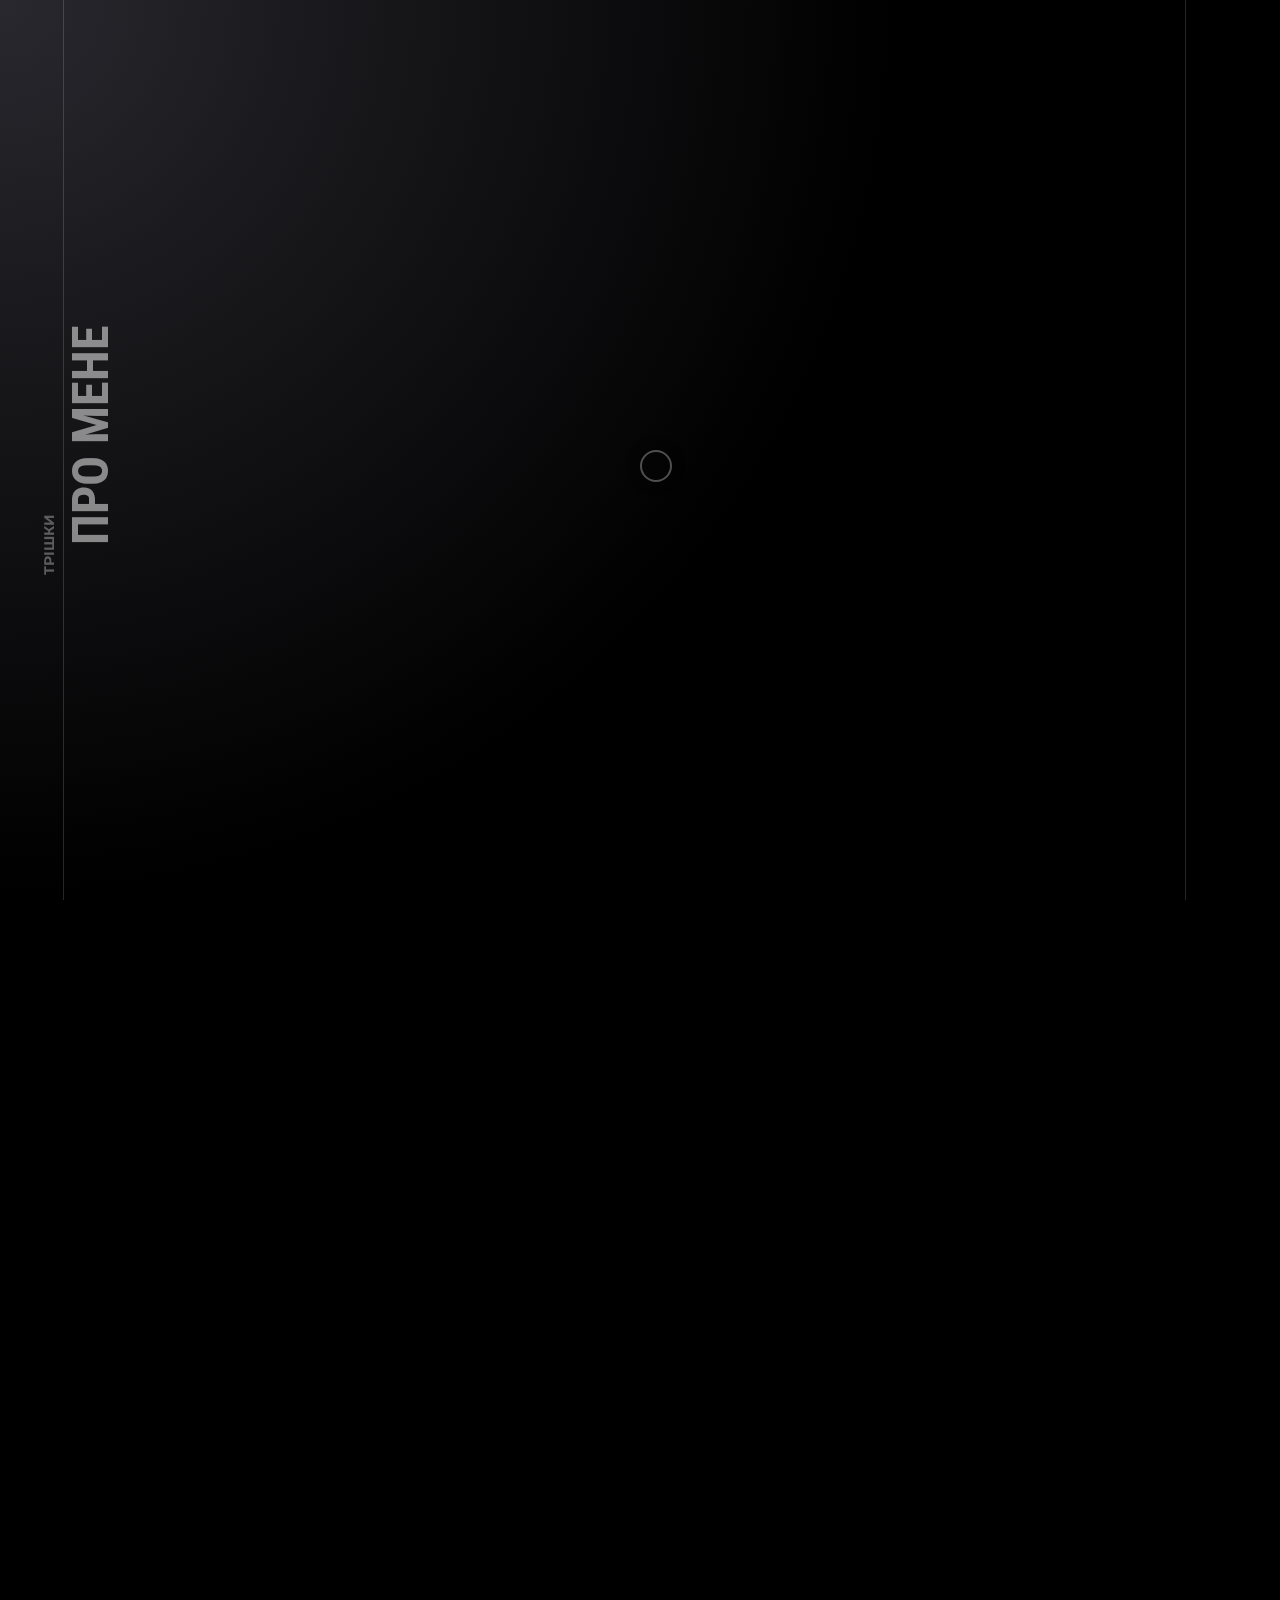
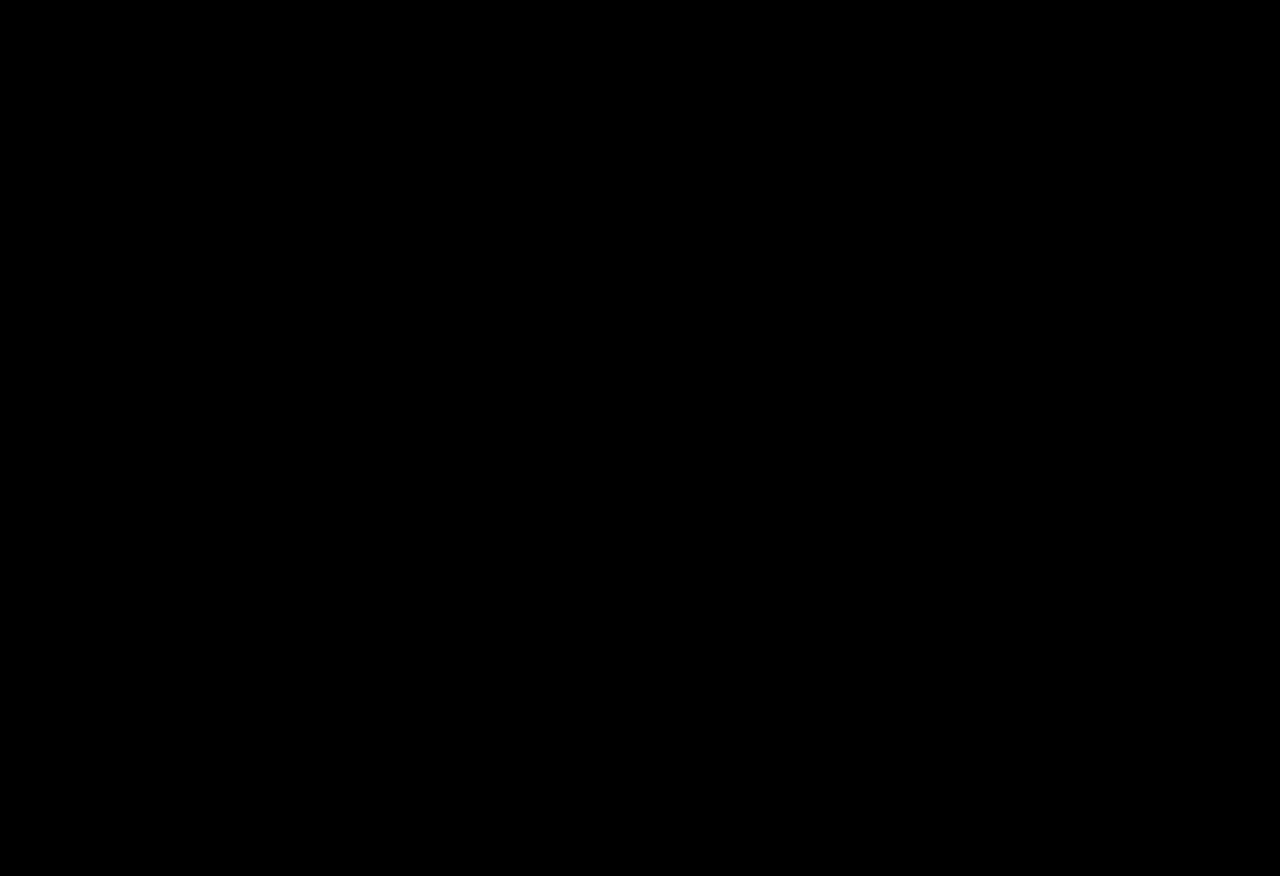
==== commit 8b18d3da: "galleries v.2.1" ====
--- a/about.html
+++ b/about.html
@@ -1,6 +1,6 @@
 
 <!DOCTYPE html>
-<html lang="кг">
+<html lang="ru">
 <head>
     <meta charset="UTF-8">
     <meta name="viewport" content="width=device-width, initial-scale=1.0, maximum-scale=1">
@@ -34,18 +34,30 @@
                         <li class="menu-item-has-children">
                             <a href="index.html">Головна</a>
                         </li>
-						<li class="menu-item-has-children">
-                            <a href="works.html">Портфоліо</a>
-                            <!-- <ul class="sub-menu">
-                                <li class="menu-item-has-children">
-                                    <a href="#">Ribbon</a>
-                                    <ul class="sub-menu">
-                                        <li><a href="works-ribbon-large.html">Ribbon Large</a></li>
-                                        <li><a href="works-ribbon-medium.html">Ribbon Medium</a></li>
-                                        <li><a href="works-ribbon-vertical.html">Ribbon Vertical</a></li>
-                                    </ul>
-                                </li>
-                                <li class="menu-item-has-children">
+                        <li class="menu-item-has-children">
+                            <a href="#">Портфоліо</a>
+                            <ul class="sub-menu">
+                                <li class="menu-item-has-children">
+                                    <a href="works.html">Портфоліо1</a>
+                                    
+                                </li>
+                                <li class="menu-item-has-children">
+                                    <a href="works3.html">Портфоліо2</a>
+                                    
+                                </li>
+                                <li class="menu-item-has-children">
+                                    <a href="works2.html">Портфоліо3</a>
+                                    
+                                </li>
+                                <li class="menu-item-has-children">
+                                    <a href="gallery.html">галерея1</a>
+                                    
+                                </li>
+                                <li class="menu-item-has-children">
+                                    <a href="gallery2.html">галерея2</a>
+                                    
+                                </li>
+                                <!-- <li class="menu-item-has-children">
                                     <a href="#">Slider</a>
                                     <ul class="sub-menu">
                                         <li><a href="works-slider-parallax.html">Parallax Slider</a></li>
@@ -76,10 +88,10 @@
                                         <li><a href="works-adjusted-3columns.html">3 Columns</a></li>
                                         <li><a href="works-adjusted-4columns.html">4 Columns</a></li>
                                     </ul>
-                                </li>
-                            </ul> -->
-                        </li>
-						<li class="menu-item-has-children">
+                                </li> -->
+                            </ul>
+                        </li>
+                        <li class="menu-item-has-children">
                             <a href="#">Печать</a>
                             <!-- <ul class="sub-menu">
                                 <li class="menu-item-has-children">
@@ -132,11 +144,11 @@
                         </li>
                         <li><a href="contacts.html">Контакти</a></li>
                         <li>
-							<a href="#" class="ashade-aside-toggler">
-								<span class="ashade-aside-toggler__icon01"></span>
-								<span class="ashade-aside-toggler__icon02"></span>
-								<span class="ashade-aside-toggler__icon03"></span>
-							</a>
+                            <a href="#" class="ashade-aside-toggler">
+                                <span class="ashade-aside-toggler__icon01"></span>
+                                <span class="ashade-aside-toggler__icon02"></span>
+                                <span class="ashade-aside-toggler__icon03"></span>
+                            </a>
                         </li>
                     </ul>
                 </nav>
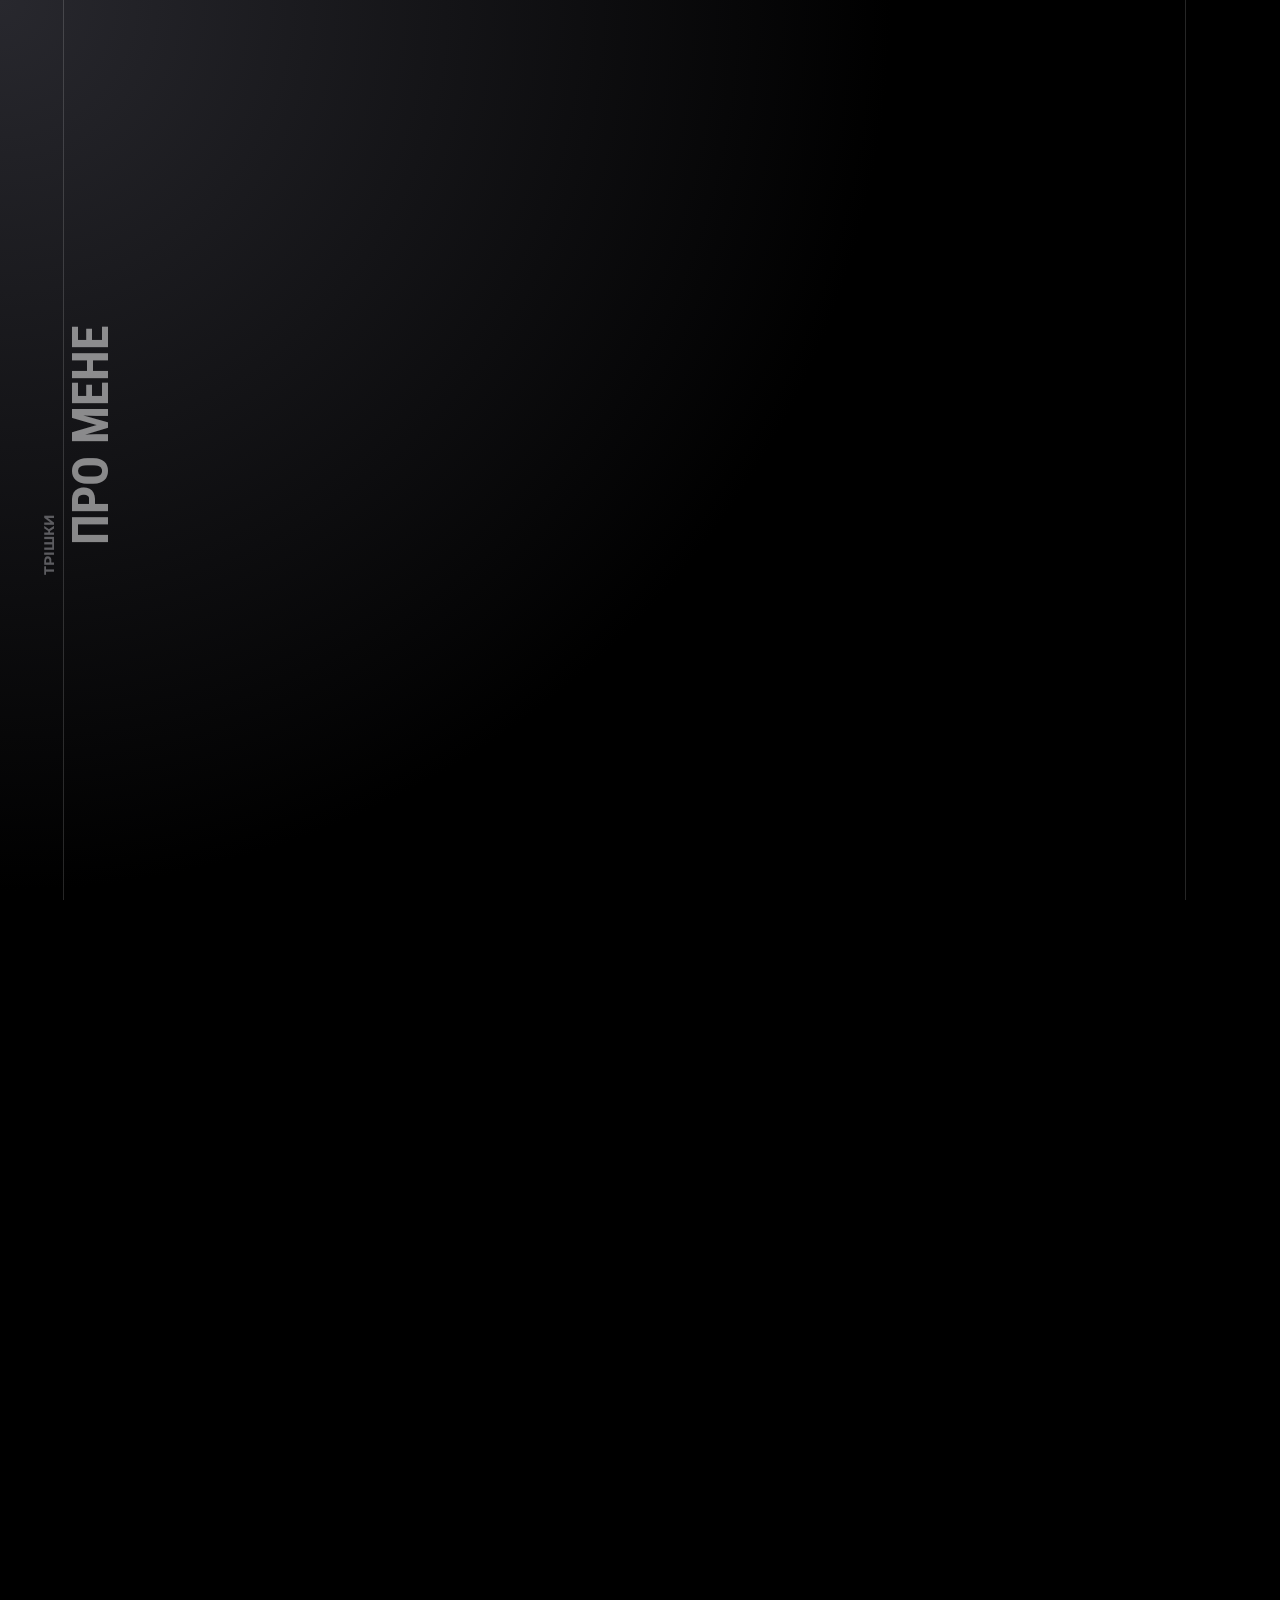
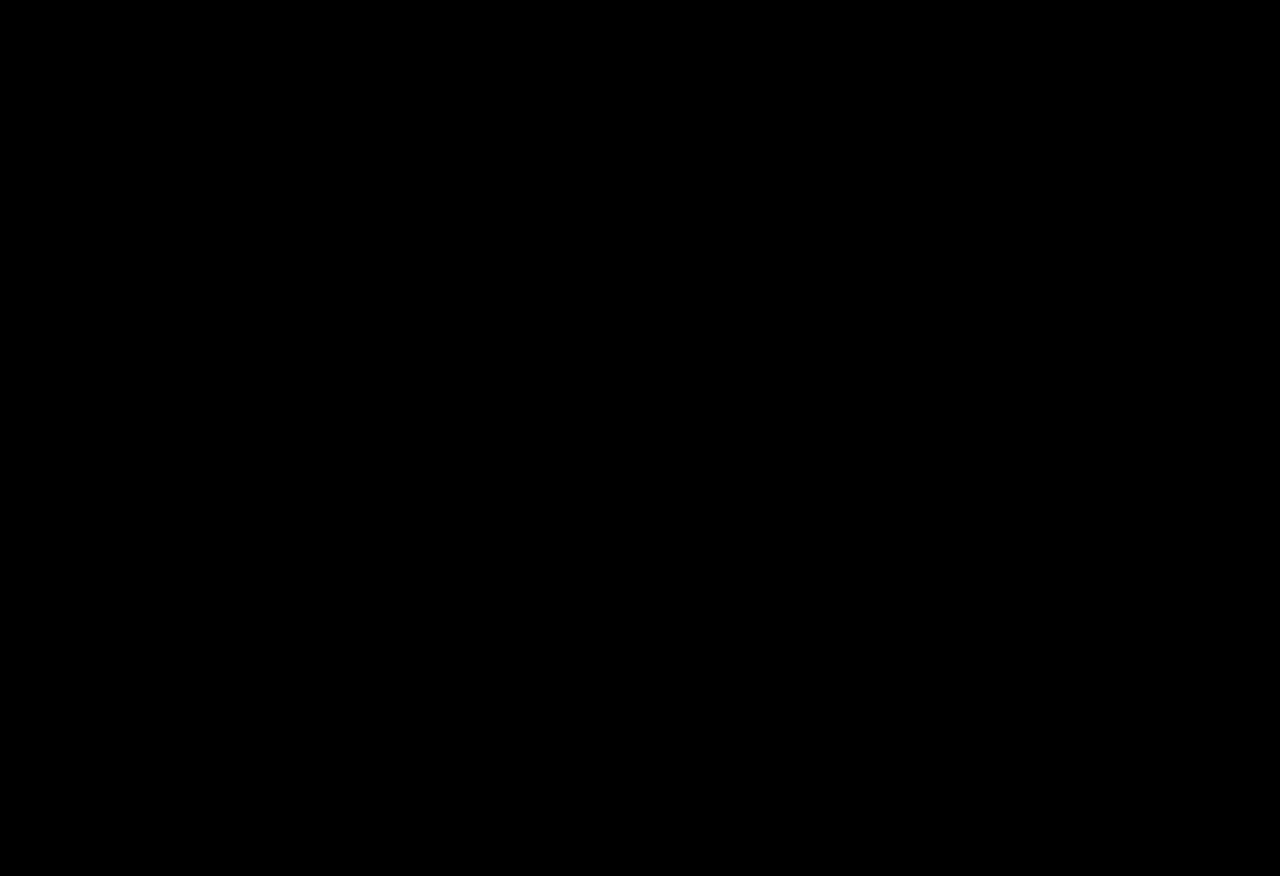
==== commit 727432ec: "apdate links" ====
--- a/about.html
+++ b/about.html
@@ -142,7 +142,7 @@
                         <li class="menu-item-has-children">
                             <a href="about.html">Про мене</a>
                         </li>
-                        <li><a href="contacts.html">Контакти</a></li>
+                        <li><a href="blog.html">Блог</a></li>
                         <li>
                             <a href="#" class="ashade-aside-toggler">
                                 <span class="ashade-aside-toggler__icon01"></span>
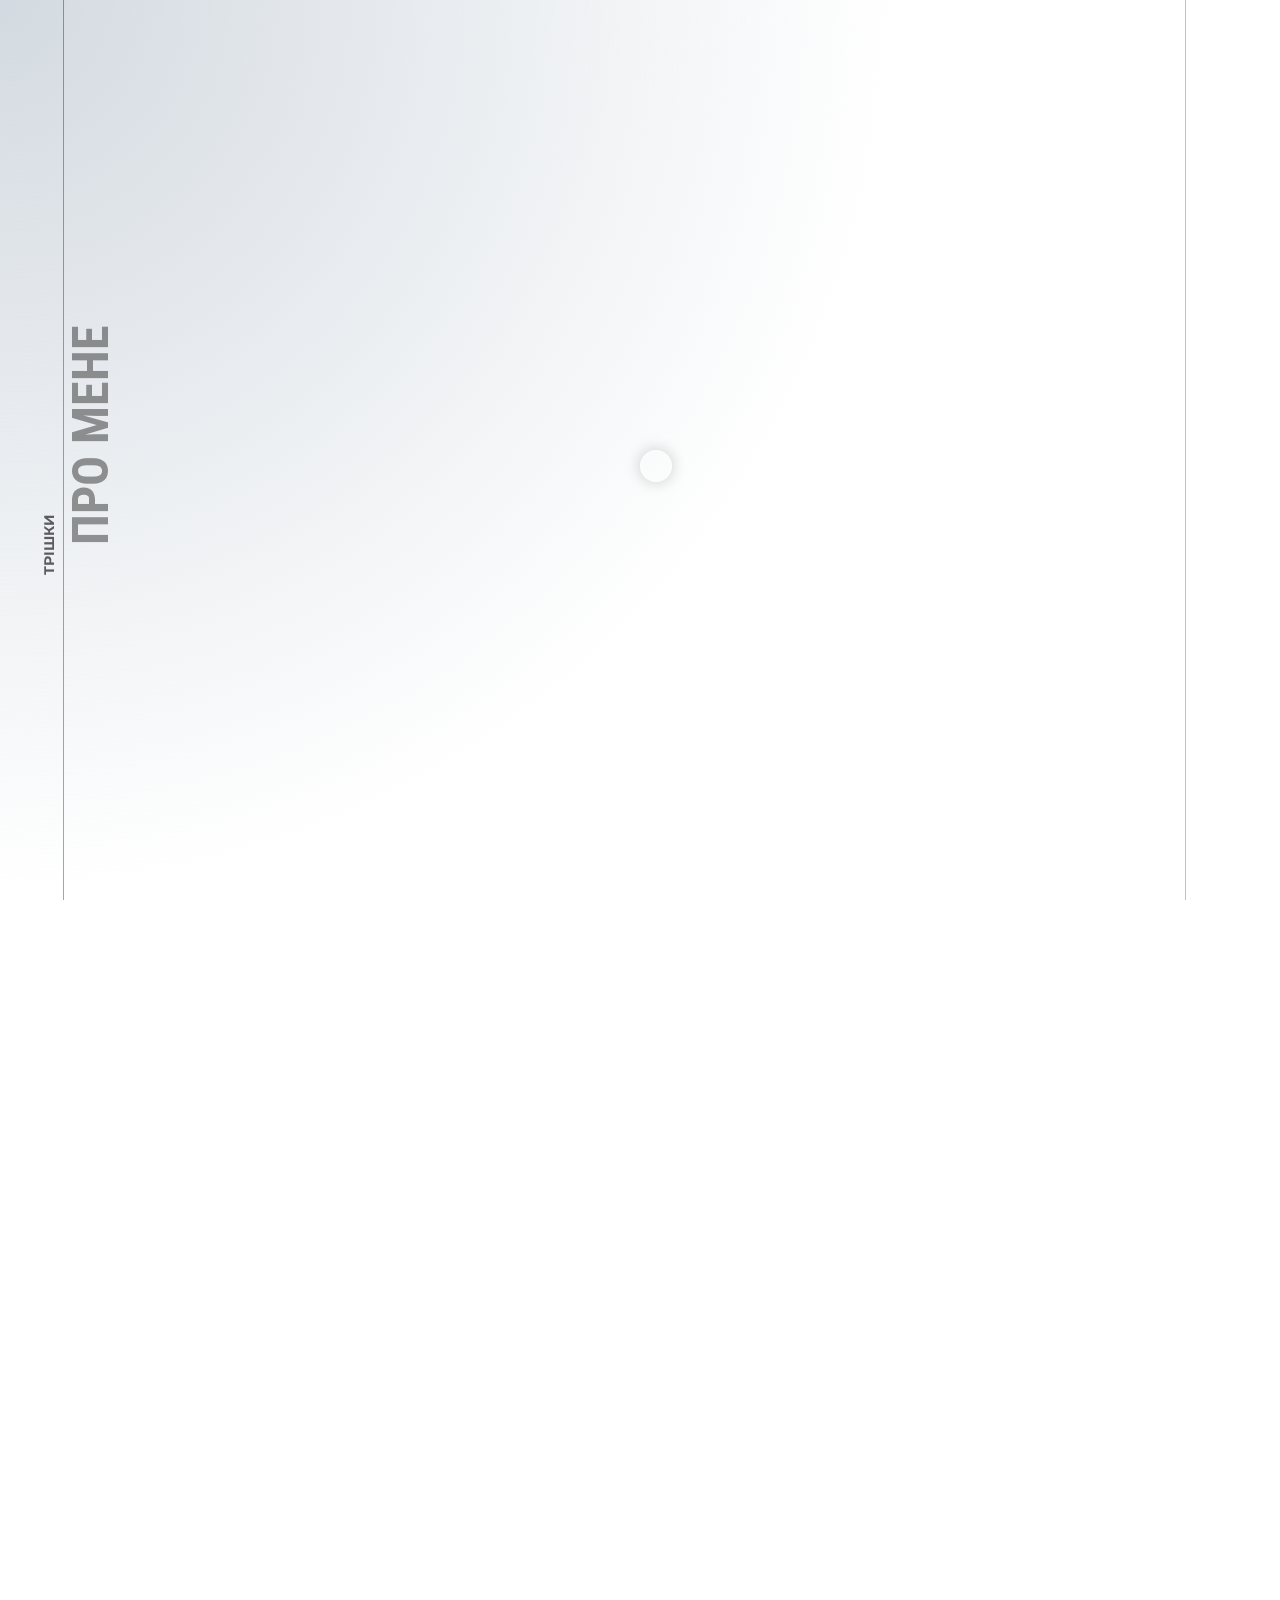
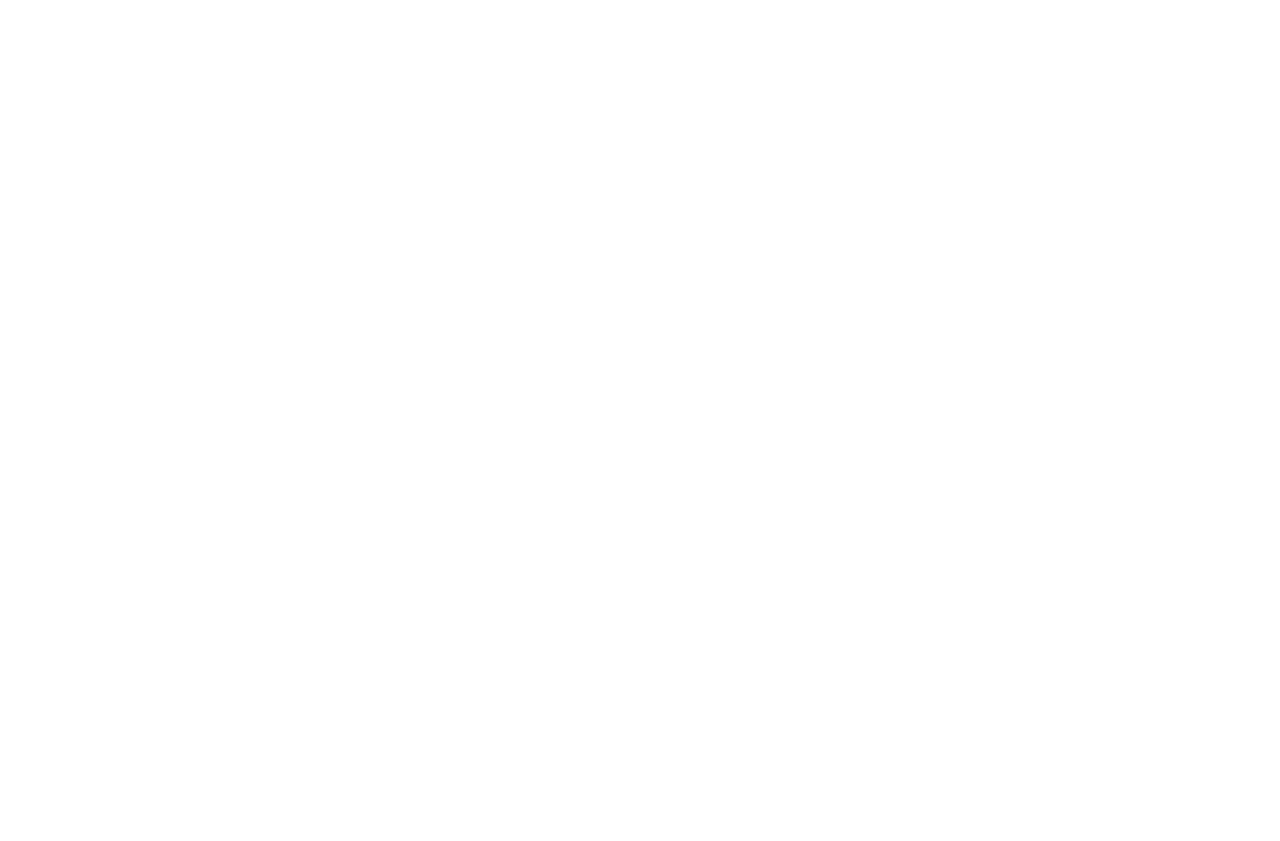
==== commit 9cc06686: "new menu" ====
--- a/about.html
+++ b/about.html
@@ -1,6 +1,6 @@
-
 <!DOCTYPE html>
 <html lang="ru">
+
 <head>
     <meta charset="UTF-8">
     <meta name="viewport" content="width=device-width, initial-scale=1.0, maximum-scale=1">
@@ -8,24 +8,27 @@
     <title>Анна Фото | Про мене</title>
 
     <!-- CSS -->
-    <link href="https://fonts.googleapis.com/css?family=Montserrat%3A500%2C700%7CRoboto+Condensed:700%7CRoboto%3A700&display=swap" rel="stylesheet">
-	<link type="text/css" rel="stylesheet" href="css/line-awesome.css">
-	<link type="text/css" rel="stylesheet" href="css/photoswipe.css">
-	<link type="text/css" rel="stylesheet" href="css/default-skin/default-skin.css">
-	<link type="text/css" rel="stylesheet" href="css/tiny-slider.css">
-	<link type="text/css" rel="stylesheet" href="css/style.css">
-	<link type="text/css" rel="stylesheet" href="css/responsive.css">
-
-	<!-- Icon -->
-	<link rel="icon" href="img/favicon.png" sizes="32x32" />
+    <link
+        href="https://fonts.googleapis.com/css?family=Montserrat%3A500%2C700%7CRoboto+Condensed:700%7CRoboto%3A700&display=swap"
+        rel="stylesheet">
+    <link type="text/css" rel="stylesheet" href="css/line-awesome.css">
+    <link type="text/css" rel="stylesheet" href="css/photoswipe.css">
+    <link type="text/css" rel="stylesheet" href="css/default-skin/default-skin.css">
+    <link type="text/css" rel="stylesheet" href="css/tiny-slider.css">
+    <link type="text/css" rel="stylesheet" href="css/style.css">
+    <link type="text/css" rel="stylesheet" href="css/responsive.css">
+
+    <!-- Icon -->
+    <link rel="icon" href="img/favicon.png" sizes="32x32" />
 </head>
+
 <body class="has-spotlight ashade-smooth-scroll no-top-padding">
     <!-- Header -->
-	<header id="ashade-header">
+    <header id="ashade-header">
         <div class="ashade-header-inner">
             <div class="ashade-logo-block">
                 <a href="index.html" class="ashade-logo is-retina">
-                	<img src="img/logo.png" alt="Ashade Logo" width="128" height="110">
+                    <img src="img/logo.png" alt="Ashade Logo" width="128" height="110">
                 </a>
             </div>
             <div class="ashade-nav-block">
@@ -39,23 +42,20 @@
                             <ul class="sub-menu">
                                 <li class="menu-item-has-children">
                                     <a href="works.html">Портфоліо1</a>
-                                    
+
                                 </li>
                                 <li class="menu-item-has-children">
                                     <a href="works3.html">Портфоліо2</a>
-                                    
-                                </li>
-                                <li class="menu-item-has-children">
-                                    <a href="works2.html">Портфоліо3</a>
-                                    
-                                </li>
+
+                                </li>
+                                
                                 <li class="menu-item-has-children">
                                     <a href="gallery.html">галерея1</a>
-                                    
+
                                 </li>
                                 <li class="menu-item-has-children">
                                     <a href="gallery2.html">галерея2</a>
-                                    
+
                                 </li>
                                 <!-- <li class="menu-item-has-children">
                                     <a href="#">Slider</a>
@@ -92,7 +92,7 @@
                             </ul>
                         </li>
                         <li class="menu-item-has-children">
-                            <a href="#">Печать</a>
+                            <a href="works2.html">Книги</a>
                             <!-- <ul class="sub-menu">
                                 <li class="menu-item-has-children">
                                     <a href="#">Grid</a>
@@ -165,128 +165,152 @@
     </div>
 
     <main class="ashade-content-wrap">
-		<div class="ashade-content-scroll">
-			<div class="ashade-content">
-				<!-- About Section for Desktop Layout Only -->
-				<section class="ashade-section">
-					<div class="ashade-row ashade-row-fullheight exclude-header">
-						<div class="ashade-col col-6">
-							<h2>
-								<span>Декілька слів про мене</span>
-								Приємно познайомитися
-							</h2>
-							<p>Приємно познайомитися, Друже! Мене звати Анна Богдановська. Я сподіваюся, що вам сподобаються мої роботи, і після цього ми зможемо разом створити щось чудове!</p>
-							<p>Через об'єктив світ виглядає інакше, і я хотіла б показати вам цю різницю. І все це може бути вашим, просто зв’яжіться.</p>
-							<div class="align-right ashade-signature-wrap">
-								<img src="img/general/signature.png" alt="Signature" width="200" height="116">
-							</div>
-						</div>
-						<div class="ashade-col col-6 align-bottom hide-on-tablet-port hide-on-phone">
-							<img src="img/general/about-me.jpg" alt="Andrew Shade" width="1240" height="1500">
-						</div>
-					</div><!-- .ashade-row -->
-				</section>
-
-				
-
-				
-
-				<section class="ashade-section">
-					<div class="ashade-row">
+        <div class="ashade-content-scroll">
+            <div class="ashade-content">
+                <!-- About Section for Desktop Layout Only -->
+                <section class="ashade-section">
+                    <div class="ashade-row ashade-row-fullheight exclude-header">
+                        <div class="ashade-col col-6">
+                            <h2>
+                                <span>Декілька слів про мене</span>
+                                Приємно познайомитися
+                            </h2>
+                            <p>Приємно познайомитися, Друже! Мене звати Анна Богдановська. Я сподіваюся, що вам
+                                сподобаються мої роботи, і після цього ми зможемо разом створити щось чудове!</p>
+                            <p>Через об'єктив світ виглядає інакше, і я хотіла б показати вам цю різницю. І все це може
+                                бути вашим, просто зв’яжіться.</p>
+                            <div class="align-right ashade-signature-wrap">
+                                <img src="img/general/signature.png" alt="Signature" width="200" height="116">
+                            </div>
+                        </div>
+                        <div class="ashade-col col-6 align-bottom hide-on-tablet-port hide-on-phone">
+                            <img src="img/general/about-me.jpg" alt="Andrew Shade" width="1240" height="1500">
+                        </div>
+                    </div><!-- .ashade-row -->
+                </section>
+
+
+
+
+
+                <section class="ashade-section">
+                    <div class="ashade-row">
                         <div class="ashade-col col-12 align-center">
-                        	<h3>
-                        		<span>Як це відбувається</span>
-                        		Обробка фотографій
-                        	</h3>
-                            <p class="ashade-intro">Тут я люблю показувати вам обробку фотографій. Іноді не можна побачити результат без прямого співставлення. Тому я покажу вам пряме порівняння фотографії до та після обробки, де я робила ретушування фотографії, видалила фоновий шум та покращила яскравість кольорів.</p>
+
+                            <div id="widget_calc_user" data-user-key="74cb1e81b0dd630d5ede9b8a1238e0ff"
+                                data-user-lang="uk" data-user-currency="UAH">
+                                <script type="text/javascript">
+                                    (function () {
+                                        var script = document.createElement("script");
+                                        script.type = "text/javascript";
+                                        script.async = true;
+                                        script.src = "https://pro.cyfrolab.com/widget/calc.js";
+                                        document.getElementsByTagName("head")[0].appendChild(script);
+                                    })();</script>
+                            </div>
+                            <h3>
+                                <span>Як це відбувається</span>
+                                Обробка фотографій
+                            </h3>
+                            <p class="ashade-intro">Тут я люблю показувати вам обробку фотографій. Іноді не можна
+                                побачити результат без прямого співставлення. Тому я покажу вам пряме порівняння
+                                фотографії до та після обробки, де я робила ретушування фотографії, видалила фоновий шум
+                                та покращила яскравість кольорів.</p>
                         </div><!-- .ashade-col -->
                     </div><!-- .ashade-row -->
-					<div class="ashade-row">
+                    <div class="ashade-row">
                         <div class="ashade-col col-12">
-                        	<div class="ashade-before-after" data-img-before="img/general/before.jpg" data-img-after="img/general/after.jpg">
-                        		<img src="img/general/before.jpg" alt="Photo Processing" width="1920" height="1280">
-                        	</div><!-- .ashade-before-after -->
+                            <div class="ashade-before-after" data-img-before="img/general/before.jpg"
+                                data-img-after="img/general/after.jpg">
+                                <img src="img/general/before.jpg" alt="Photo Processing" width="1920" height="1280">
+                            </div><!-- .ashade-before-after -->
                         </div><!-- .ashade-col -->
                     </div><!-- .ashade-row -->
-				</section>
-
-				<section class="ashade-section">
-					<div class="ashade-row">
+                </section>
+
+                <section class="ashade-section">
+                    <div class="ashade-row">
                         <div class="ashade-col col-12 align-center">
-                        	<h3>
-                        		<span>Про мене говорять</span>
-                        		Відгуки
-                        	</h3>
-							<div class="ashade-row">
-								<div class="ashade-col col-2"></div>
-								<div class="ashade-col col-8">
-									<div class="ashade-testimonials-carousel">
-										<div class="ashade-tns-container" id="testimonials01">
-											
-											
-											<div class="ashade-testimonials-item align-center swiper-slide">
-												<div class="ashade-testimonials-item__content">
-													<p>Аня була нашим весільним фотографом. Вона допомогла нам зберегти нашу найяскравішу мить життя на фантастичних фотографіях! І це виглядає геніально. Їй вдалося чітко передати всі емоції події на своїх фотографіях. Дякую, Аню!</p>
-												</div><!-- .ashade-testimonials-item__content -->
-												<div class="ashade-testimonials-item__author">
-													<div class="ashade-testimonials-item__author--image">
-														<img src="img/avatars/testimonial03.jpg" alt="Traci Harden">
-													</div>
-													<div class="ashade-testimonials-item__author--name">
-														<h6>
-															<span>Щаслива Дружина</span>
-															Баба Йошка
-														</h6>
-													</div>
-												</div><!-- .ashade-testimonials-item__author -->
-											</div><!-- .ashade-testimonials-item -->
-											<div class="ashade-testimonials-item align-center swiper-slide">
-												<div class="ashade-testimonials-item__content">
-													<p>Я модель-початківець. З дитинства мріяла стати фотомоделлю. Аня допомогла мені зробити чудову фотографію портфоліо і тепер я отримую багато пропозицій від відомих агентств. Я дуже вдячна Ані за її працю.</p>
-												</div><!-- .ashade-testimonials-item__content -->
-												<div class="ashade-testimonials-item__author">
-													<div class="ashade-testimonials-item__author--image">
-														<img src="img/avatars/testimonial04.jpg" alt="Nelle Niles">
-													</div>
-													<div class="ashade-testimonials-item__author--name">
-														<h6>
-															<span>Beginner Model</span>
-															Пеппі Довга Панчоха
-														</h6>
-													</div>
-												</div><!-- .ashade-testimonials-item__author -->
-											</div><!-- .ashade-testimonials-item -->
-											
-										</div><!-- .ashade-tns-container -->
-										<div class="ashade-testimonials-nav"></div>
-									</div><!-- .ashade-testimonials-carousel -->
-								</div><!-- .ashade-col -->
-								<div class="ashade-col col-2"></div>
-							</div><!-- .ashade-row -->
+                            <h3>
+                                <span>Про мене говорять</span>
+                                Відгуки
+                            </h3>
+                            <div class="ashade-row">
+                                <div class="ashade-col col-2"></div>
+                                <div class="ashade-col col-8">
+                                    <div class="ashade-testimonials-carousel">
+                                        <div class="ashade-tns-container" id="testimonials01">
+
+
+                                            <div class="ashade-testimonials-item align-center swiper-slide">
+                                                <div class="ashade-testimonials-item__content">
+                                                    <p>Аня була нашим весільним фотографом. Вона допомогла нам зберегти
+                                                        нашу найяскравішу мить життя на фантастичних фотографіях! І це
+                                                        виглядає геніально. Їй вдалося чітко передати всі емоції події
+                                                        на своїх фотографіях. Дякую, Аню!</p>
+                                                </div><!-- .ashade-testimonials-item__content -->
+                                                <div class="ashade-testimonials-item__author">
+                                                    <div class="ashade-testimonials-item__author--image">
+                                                        <img src="img/avatars/testimonial03.jpg" alt="Traci Harden">
+                                                    </div>
+                                                    <div class="ashade-testimonials-item__author--name">
+                                                        <h6>
+                                                            <span>Щаслива Дружина</span>
+                                                            Баба Йошка
+                                                        </h6>
+                                                    </div>
+                                                </div><!-- .ashade-testimonials-item__author -->
+                                            </div><!-- .ashade-testimonials-item -->
+                                            <div class="ashade-testimonials-item align-center swiper-slide">
+                                                <div class="ashade-testimonials-item__content">
+                                                    <p>Я модель-початківець. З дитинства мріяла стати фотомоделлю. Аня
+                                                        допомогла мені зробити чудову фотографію портфоліо і тепер я
+                                                        отримую багато пропозицій від відомих агентств. Я дуже вдячна
+                                                        Ані за її працю.</p>
+                                                </div><!-- .ashade-testimonials-item__content -->
+                                                <div class="ashade-testimonials-item__author">
+                                                    <div class="ashade-testimonials-item__author--image">
+                                                        <img src="img/avatars/testimonial04.jpg" alt="Nelle Niles">
+                                                    </div>
+                                                    <div class="ashade-testimonials-item__author--name">
+                                                        <h6>
+                                                            <span>Beginner Model</span>
+                                                            Пеппі Довга Панчоха
+                                                        </h6>
+                                                    </div>
+                                                </div><!-- .ashade-testimonials-item__author -->
+                                            </div><!-- .ashade-testimonials-item -->
+
+                                        </div><!-- .ashade-tns-container -->
+                                        <div class="ashade-testimonials-nav"></div>
+                                    </div><!-- .ashade-testimonials-carousel -->
+                                </div><!-- .ashade-col -->
+                                <div class="ashade-col col-2"></div>
+                            </div><!-- .ashade-row -->
                         </div><!-- .ashade-col -->
                     </div><!-- .ashade-row -->
-				</section>
-			</div><!-- .ashade-content -->
-			
-			<!-- Footer -->
-			<footer id="ashade-footer">
-				<div class="ashade-footer-inner">
-					<div class="ashade-footer__socials">
-						<ul class="ashade-socials">
-							<li><a href="#">Fb</a></li>
-							<li><a href="#">Vk</a></li>
-							<li><a href="#">In</a></li>
-							<li><a href="#">Yt</a></li>
-						</ul>
-					</div>
-					<div class="ashade-footer__copyright">
+                </section>
+            </div><!-- .ashade-content -->
+
+            <!-- Footer -->
+            <footer id="ashade-footer">
+                <div class="ashade-footer-inner">
+                    <div class="ashade-footer__socials">
+                        <ul class="ashade-socials">
+                            <li><a href="#">Fb</a></li>
+                            <li><a href="#">Vk</a></li>
+                            <li><a href="#">In</a></li>
+                            <li><a href="#">Yt</a></li>
+                        </ul>
+                    </div>
+                    <div class="ashade-footer__copyright">
                         Розробка сайтів Валерій Богдановський
-					</div>
-				</div>
-			</footer>
-		</div><!-- .ashade-content-scroll -->
-	</main>
-    
+                    </div>
+                </div>
+            </footer>
+        </div><!-- .ashade-content-scroll -->
+    </main>
+
     <div class="ashade-to-top-wrap ashade-back-wrap">
         <div class="ashade-back is-to-top">
             <span>Попернутися</span>
@@ -297,62 +321,63 @@
     <!-- Aside Bar -->
     <aside id="ashade-aside">
         <a href="#" class="ashade-aside-close">Закрити</a>
-     <div class="ashade-aside-inner">
-         <div class="ashade-aside-content">
-             <div class="ashade-widget ashade-widget--about">
-                 <div class="ashade-widget--about__head">
-                     <img src="img/general/owner-avatar.jpg" alt="Andrew Shade">
-                     <h5>
-                         
-                         <span>Анна</span>                            
-                         <span>Богдановська</span>
-                         Фотограф
-                     </h5>
-                 </div>
-                 <p>Приємно познайомитися, Друже! Мене звуть Анна Богдановська Фотографія - це моя пристрасть. Через об'єктив світ виглядає інакше, і я хотіла б показати вам цю різницю</p>
-                 <p class="align-right">
-                     <a href="about.html" class="ashade-learn-more">Більше</a>
-                 </p>
-             </div><!-- .ashade-widget -->
-                
-             <div class="ashade-widget ashade-widget--contacts">
-                 <h5 class="ashade-widget-title">
-                     Мої контакти						
-                 </h5>
-                 <ul class="ashade-contact-details__list">
-                     <li>
-                         <i class="ashade-contact-icon la la-phone"></i>
-                         <a href="tel:+380990357916">+38 (099) 035 - 79 - 16</a>
-                     </li>
-                     <li>
-                         <i class="ashade-contact-icon la la-envelope"></i>
-                         <a href="mailto:anna@example.com">anna@example.com</a>
-                     </li>
-                     <li class="ashade-contact-socials">
-                         <i class="ashade-contact-icon la la-share-alt"></i>
-                         <a href="facebook.com" target="_blank">Fb</a>
-                         <a href="vk.com" target="_blank">Vk</a>
-                         <a href="instagram.com" target="_blank">In</a>
-                         <a href="500px.com" target="_blank">Px</a>
-                     </li>
-                 </ul>
-                 <p class="align-right">
-                     <a href="contacts.html" class="ashade-learn-more">Зв'язатися</a>
-                 </p>
-             </div><!-- .ashade-widget -->
-                
-         </div><!-- .ashade-aside-content -->
-     </div><!-- .ashade-aside-inner -->
- </aside>
+        <div class="ashade-aside-inner">
+            <div class="ashade-aside-content">
+                <div class="ashade-widget ashade-widget--about">
+                    <div class="ashade-widget--about__head">
+                        <img src="img/general/owner-avatar.jpg" alt="Andrew Shade">
+                        <h5>
+
+                            <span>Анна</span>
+                            <span>Богдановська</span>
+                            Фотограф
+                        </h5>
+                    </div>
+                    <p>Приємно познайомитися, Друже! Мене звуть Анна Богдановська Фотографія - це моя пристрасть. Через
+                        об'єктив світ виглядає інакше, і я хотіла б показати вам цю різницю</p>
+                    <p class="align-right">
+                        <a href="about.html" class="ashade-learn-more">Більше</a>
+                    </p>
+                </div><!-- .ashade-widget -->
+
+                <div class="ashade-widget ashade-widget--contacts">
+                    <h5 class="ashade-widget-title">
+                        Мої контакти
+                    </h5>
+                    <ul class="ashade-contact-details__list">
+                        <li>
+                            <i class="ashade-contact-icon la la-phone"></i>
+                            <a href="tel:+380990357916">+38 (099) 035 - 79 - 16</a>
+                        </li>
+                        <li>
+                            <i class="ashade-contact-icon la la-envelope"></i>
+                            <a href="mailto:anna@example.com">anna@example.com</a>
+                        </li>
+                        <li class="ashade-contact-socials">
+                            <i class="ashade-contact-icon la la-share-alt"></i>
+                            <a href="facebook.com" target="_blank">Fb</a>
+                            <a href="vk.com" target="_blank">Vk</a>
+                            <a href="instagram.com" target="_blank">In</a>
+                            <a href="500px.com" target="_blank">Px</a>
+                        </li>
+                    </ul>
+                    <p class="align-right">
+                        <a href="contacts.html" class="ashade-learn-more">Зв'язатися</a>
+                    </p>
+                </div><!-- .ashade-widget -->
+
+            </div><!-- .ashade-aside-content -->
+        </div><!-- .ashade-aside-inner -->
+    </aside>
 
     <!-- UI Elements -->
     <div class="ashade-menu-overlay"></div>
     <div class="ashade-aside-overlay"></div>
     <div class="ashade-cursor is-inactive">
-    	<span class="ashade-cursor-circle"></span>
-    	<span class="ashade-cursor-slider"></span>
-    	<span class="ashade-cursor-close ashade-cursor-label">Закрити</span>
-    	<span class="ashade-cursor-zoom ashade-cursor-label">Zoom</span>
+        <span class="ashade-cursor-circle"></span>
+        <span class="ashade-cursor-slider"></span>
+        <span class="ashade-cursor-close ashade-cursor-label">Закрити</span>
+        <span class="ashade-cursor-zoom ashade-cursor-label">Zoom</span>
     </div>
 
     <!-- SCRIPTS -->
@@ -360,8 +385,10 @@
     <script src="js/gsap.min.js"></script>
     <script src="js/jquery.lazy.min.js"></script>
     <script src="js/tiny-slider.js"></script>
-	<script src="js/photoswipe.min.js"></script>
-	<script src="js/photoswipe-ui-default.min.js"></script>
+    <script src="js/photoswipe.min.js"></script>
+    <script src="js/photoswipe-ui-default.min.js"></script>
     <script src="js/core.js"></script>
+    <script src="js/calc/script.js"></script>
 </body>
+
 </html>--- a/css/line-awesome.css
+++ b/css/line-awesome.css
@@ -33,7 +33,9 @@
       -moz-osx-font-smoothing: grayscale;
       -webkit-font-smoothing: antialiased;
       font-smoothing: antialiased;
-  }
+      color: #fff;
+  }
+ 
   /* makes the font 33% larger relative to the icon container */
   .la-lg {
       font-size: 1.33333333em;
--- a/css/default-skin/default-skin.css
+++ b/css/default-skin/default-skin.css
@@ -529,7 +529,7 @@
 /* New Styles */
 .pswp-video-wrapper,
 img.pswp__img {
-	border: 5px solid #000;
+	/* border: 5px solid #000; */
 	box-shadow: 0 0 15px hsla(0, 0%, 0%, .8);
 }
 
--- a/css/style.css
+++ b/css/style.css
@@ -74,7 +74,7 @@
 }
 body {
     overflow-x: hidden;
-    background: #000000;
+    /* background: #000000; */
     font-family: 'Montserrat', sans-serif;
     font-size: 16px;
     line-height: 28px;
@@ -101,7 +101,7 @@
     top: 0;
     width: 100vh;
     height: 100vh;
-    background: radial-gradient(ellipse at left top, #28282E 0%,#000000 70%);
+    background: radial-gradient(ellipse at left top, #23456733 0%,#fff 70%);
 }
 
 /* --- Overlays --- */
@@ -114,7 +114,7 @@
     width: 100%;
     height: 100%;
     z-index: 177;
-    background: rgba(0,0,0,0.85);
+    background: rgba(255,255,255,0.85);
     pointer-events: none;
     opacity: 0;
     transition: opacity 0.6s;
@@ -132,6 +132,38 @@
 .ashade-menu-fade .ashade-menu-overlay,
 .is-faded .ashade-home-block-overlay {
     opacity: 1;
+}
+
+.ashade-menu-fade nav.ashade-nav ul li a{
+	color: rgba(0,0,0,.7);
+	font-weight: 900;
+}
+
+.ashade-menu-fade nav.ashade-nav ul li.menu-item-has-children a:visited{
+	 /* Will override color (regardless of order) */
+  -webkit-text-stroke-width: 1px;
+  -webkit-text-stroke-color: black;
+	
+}
+
+
+.ashade-menu-fade nav.ashade-nav ul.main-menu li.current-menu-parent > a,
+.ashade-menu-fade nav.ashade-nav ul.main-menu li.current-menu-item > a,
+.ashade-menu-fade nav.ashade-nav ul.main-menu li.current-menu-ancestor > a {
+    /* text-shadow: 0 0 2px #000 !important; */
+}
+
+.ashade-menu-fade nav.ashade-nav ul li a:hover{
+	color: grey !important;
+	text-decoration: underline;
+}
+.ashade-menu-fade nav.ashade-nav ul li a
+{
+	color: grey !important;
+}
+
+.ashade-menu-fade a.ashade-aside-toggler span{
+	background: #000;
 }
 
 /* --- Grid --- */
@@ -500,7 +532,8 @@
 h2 {
     font-size: 50px;
     line-height: 55px;
-    margin: 0 0 28px 0;
+	margin: 0 0 28px 0;
+	
 }
 .ashade-albums-slider .ashade-album-item__explore span,
 .ashade-home-link span:first-child,
@@ -581,8 +614,10 @@
 a:hover,
 a:visited {
     text-decoration: none;
-    color: #fff;
-}
+	color: rgba(0,0,0,.7);
+	
+}
+
 ol,
 ul {
 	padding: 0 0 0 17px;
@@ -683,7 +718,7 @@
     margin: 0;
     font-family: 'Roboto', sans-serif;
     font-weight: 700;
-    color: #ffffff;
+    /* color: #ffffff; */
     text-transform: uppercase;
     font-size: 14px;
     line-height: 16px;
@@ -693,7 +728,7 @@
 }   
 input:hover,
 textarea:hover {
-    background: rgba(0,0,0,0.5);
+    background: rgba(255,255,255,0.5);
     border-color: #5C5C60;
 }
 input::-webkit-input-placeholder {
@@ -833,7 +868,7 @@
     border-radius: 1.5px;
     position: absolute;
     top: 13px;
-    background: #ffffff;
+	background: #fff;
     transform-origin: 50% 50%;
 }
 a.ashade-aside-toggler span:nth-child(1) {
@@ -859,7 +894,7 @@
     height: 2px;
     transition: transform 0.3s;
     transform-origin: 50% 50%;
-    background: #fff;
+    /* background: #fff; */
 }
 a.ashade-aside-toggler span:nth-child(2):before {
     transform: rotate(45deg) scaleX(1);
@@ -881,13 +916,16 @@
     margin: 0;
     list-style: none;
 }
+.ashade-home-template nav.ashade-nav ul li a{
+	color: #fff;
+}
 nav.ashade-nav ul li a {
     transition: color 0.3s;
-    color: rgba(255,255,255,0.5);
+    color: rgba(0,0,0,.7);
     font-size: 12px;
     line-height: 29px;
     font-family: 'Montserrat', sans-serif;
-    font-weight: 500;
+    font-weight: 800;
     text-transform: uppercase;
     display: block;
     letter-spacing: 0.6px;
@@ -961,6 +999,14 @@
 nav.ashade-nav ul.main-menu li.current-menu-ancestor > a {
     color: rgba(255,255,255,1);
 }
+
+a.ashade-learn-more{
+	color: #fff;
+}
+.ashade-menu-fade .menu-item-has-children a{
+	color: rgba(255,255,255,0.15);
+}
+
 
 
 /* 05. CONTENT
@@ -1025,7 +1071,7 @@
     content: '';
     width: 100%;
     height: 1px;
-    background: rgba(255,255,255,0.15);
+    background: rgba(0,0,0,0.35);
     position: absolute;
     left: 0;
     top: 23px;
@@ -1035,7 +1081,7 @@
     display: block;
     padding-left: 100px;
     margin: 0;
-    color: rgba(255,255,255,0.5);
+    color: rgba(46, 45, 45, 0.5) !important;
     font-family: 'Roboto Condensed', sans-serif;
     transition: padding 0.5s, opacity 0.5s;
 	opacity: 0;
@@ -1097,7 +1143,7 @@
     content: '';
     width: 100%;
     height: 1px;
-    background: rgba(255,255,255,0.15);
+    background: rgba(90, 70, 70, 0.35);
     position: absolute;
     left: 0;
     top: 21px;
@@ -1142,8 +1188,12 @@
 .has-to-top .ashade-back-wrap.is-loaded .ashade-back.is-to-top span:last-child {
     margin: 0;
     color: rgba(255,255,255,0.5);
-    transform: translateX(0px);
-}
+	transform: translateX(0px);
+	-webkit-text-fill-color: white; /* Will override color (regardless of order) */
+  -webkit-text-stroke-width: 1px;
+  -webkit-text-stroke-color: rgba(0, 0, 0, .3);
+}
+
 
 /* Hover State */
 .ashade-back-wrap.is-loaded .ashade-back.is-to-top:hover span:first-child,
@@ -1187,6 +1237,18 @@
 
 /* 06. FOOTER
    ---------- */
+
+
+
+
+
+.ashade-content-shown nav.ashade-nav ul li a{	   
+	color: rgba(0,0,0,.7) !important;
+}
+
+.ashade-content-shown a.ashade-aside-toggler span{
+	background: rgba(0,0,0,.7) !important;
+}
 footer#ashade-footer {
     position: relative;
     z-index: 5;
@@ -1216,12 +1278,22 @@
     letter-spacing: 0.6px;
     padding: 25px 50px 26px 50px;
 }
+
+
+
+
 .ashade-footer-inner a {
-    transition: color 0.3s;
-    color: rgba(255, 255, 255, 0.5);
+	transition: color 0.3s;
+	color: rgba(0, 0, 0, 1);
+
+}
+
+.ashade-home-template .ashade-footer-inner a{
+	color: rgba(255, 255, 255, 0.5);
+
 }
 .ashade-footer-inner a:hover {
-    color: rgba(255, 255, 255, 1);
+    text-decoration: underline;
 }
 .ashade-footer-inner ul {
     padding: 0;
@@ -1240,6 +1312,13 @@
 .ashade-footer__copyright {
     text-transform: uppercase;
     cursor: default;
+}
+.ashade-footer__copyright{
+	color: rgba(0,0,0,.7);
+}
+.ashade-home-template .ashade-footer__copyright{
+	color: rgba(255, 255, 255, 0.5);
+	
 }
 
 /* 07. ASIDE BAR
@@ -1313,7 +1392,7 @@
 	transform: rotate(-45deg);
 }
 .ashade-aside-close:hover {
-	color: #ffffff;
+	color: #000;
 }
 .ashade-aside-close:hover:before,
 .ashade-aside-close:hover:after {
@@ -1401,7 +1480,7 @@
 /* 08. HOME TEMPLATE
    ----------------- */
 .ashade-home-background {
-	opacity: 0.75;
+	opacity: 1;
 	transition: left 0.5s;
 }
 .ashade-home-background video {
@@ -1450,7 +1529,7 @@
     content: '';
     width: 100%;
     height: 1px;
-    background: rgba(255,255,255,0.15);
+    background: rgba(255,255,255,0.35);
     position: absolute;
     left: 0;
     top: 21px;
@@ -1648,6 +1727,7 @@
 }
 .ashade-album-item .ashade-album-item__image {
 	overflow: hidden;
+	box-shadow: 5px 1px 10px black;
 }
 .ashade-album-item img {
 	width: 100%;
@@ -1697,6 +1777,10 @@
 .ashade-albums-template--carousel .ashade-albums-carousel-wrap div.ashade-album-item {
 	display: inline-block;
 	transition: opacity 0.5s, transform 0.5s;
+	
+}
+.ashade-album-item__inner{
+	box-shadow: 5px 5px 5px;
 }
 .ashade-albums-template--carousel .ashade-albums-carousel.is-hovered div.ashade-album-item {
 	opacity: 0.25;
@@ -1845,14 +1929,14 @@
 .ashade-albums-carousel-progress {
 	width: 33.33vw;
 	height: 1px;
-	background: #313133;
+	background: rgba(0,0,0,.1);
 	border-radius: 1px;
 	position: absolute;
 	left: 33.33vw;
 	top: calc(75vh + 100px);
 }
 .ashade-albums-carousel-progress > div {
-	background: #ffffff;
+	background: #7889b9;
 	width: 0;
 	height: 2px;
 	border-radius: 1px;
@@ -2217,7 +2301,8 @@
     transition: color 0.3s;
 }
 .ashade-contact-details__list a:hover {
-    color: #ffffff;
+	/* color: #ffffff; */
+	text-decoration: underline;
 }
 .ashade-contact-icon {
     width: 40px;
@@ -2231,6 +2316,7 @@
 	position: absolute;
 	left: 0;
 	top: 0;
+	color: #5C5C60;
 }
 .ashade-contact-socials a {
     display: inline-block;
--- a/css/responsive.css
+++ b/css/responsive.css
@@ -562,7 +562,7 @@
 		top: 0;
 		width: 384px;
 		height: 100%;
-		background: #000000;
+		background: rgba(255,255,255,1);
 		display: block;
 		z-index: 333;
 		pointer-events: none;
@@ -628,11 +628,14 @@
 		display: none!important;
 	}
 	nav.ashade-mobile-menu ul.main-menu li a {
-		color: rgba(255,255,255,0.5);
+		color: rgba(0,0,0,.7);
 		display: block;
+
 	}
 	nav.ashade-mobile-menu ul.main-menu > li > a {
 		margin-bottom: 10px;
+		text-shadow: 2px 2px 3px rgba(0,0,0,.3);
+		color: black;
 	}
 	nav.ashade-mobile-menu ul.main-menu li.current-menu-parent > a,
 	nav.ashade-mobile-menu ul.main-menu li.current-menu-item > a,
@@ -659,12 +662,12 @@
 		position: absolute;
 		right: 0;
 		top: 0;
-		color: rgba(255, 255, 255, 0.5);
+		/* color: rgba(255, 255, 255, 0.5); */
 		font-size: 24px;
 		line-height: 30px;
 		font-family: "LineAwesome";
 		transition: color 0.3s;
-		color: #fff;
+		color: #000;
 		content: '\f191';
 		text-align: right;
 	}
@@ -681,6 +684,10 @@
 	.ashade-mobile-menu-shown header#ashade-header {
 		pointer-events: none;
 		transform: translateX(-192px);
+	}
+
+	a.ashade-aside-toggler span{
+		background: #fff;
 	}
 	
 	/* --- Contact Form --- */
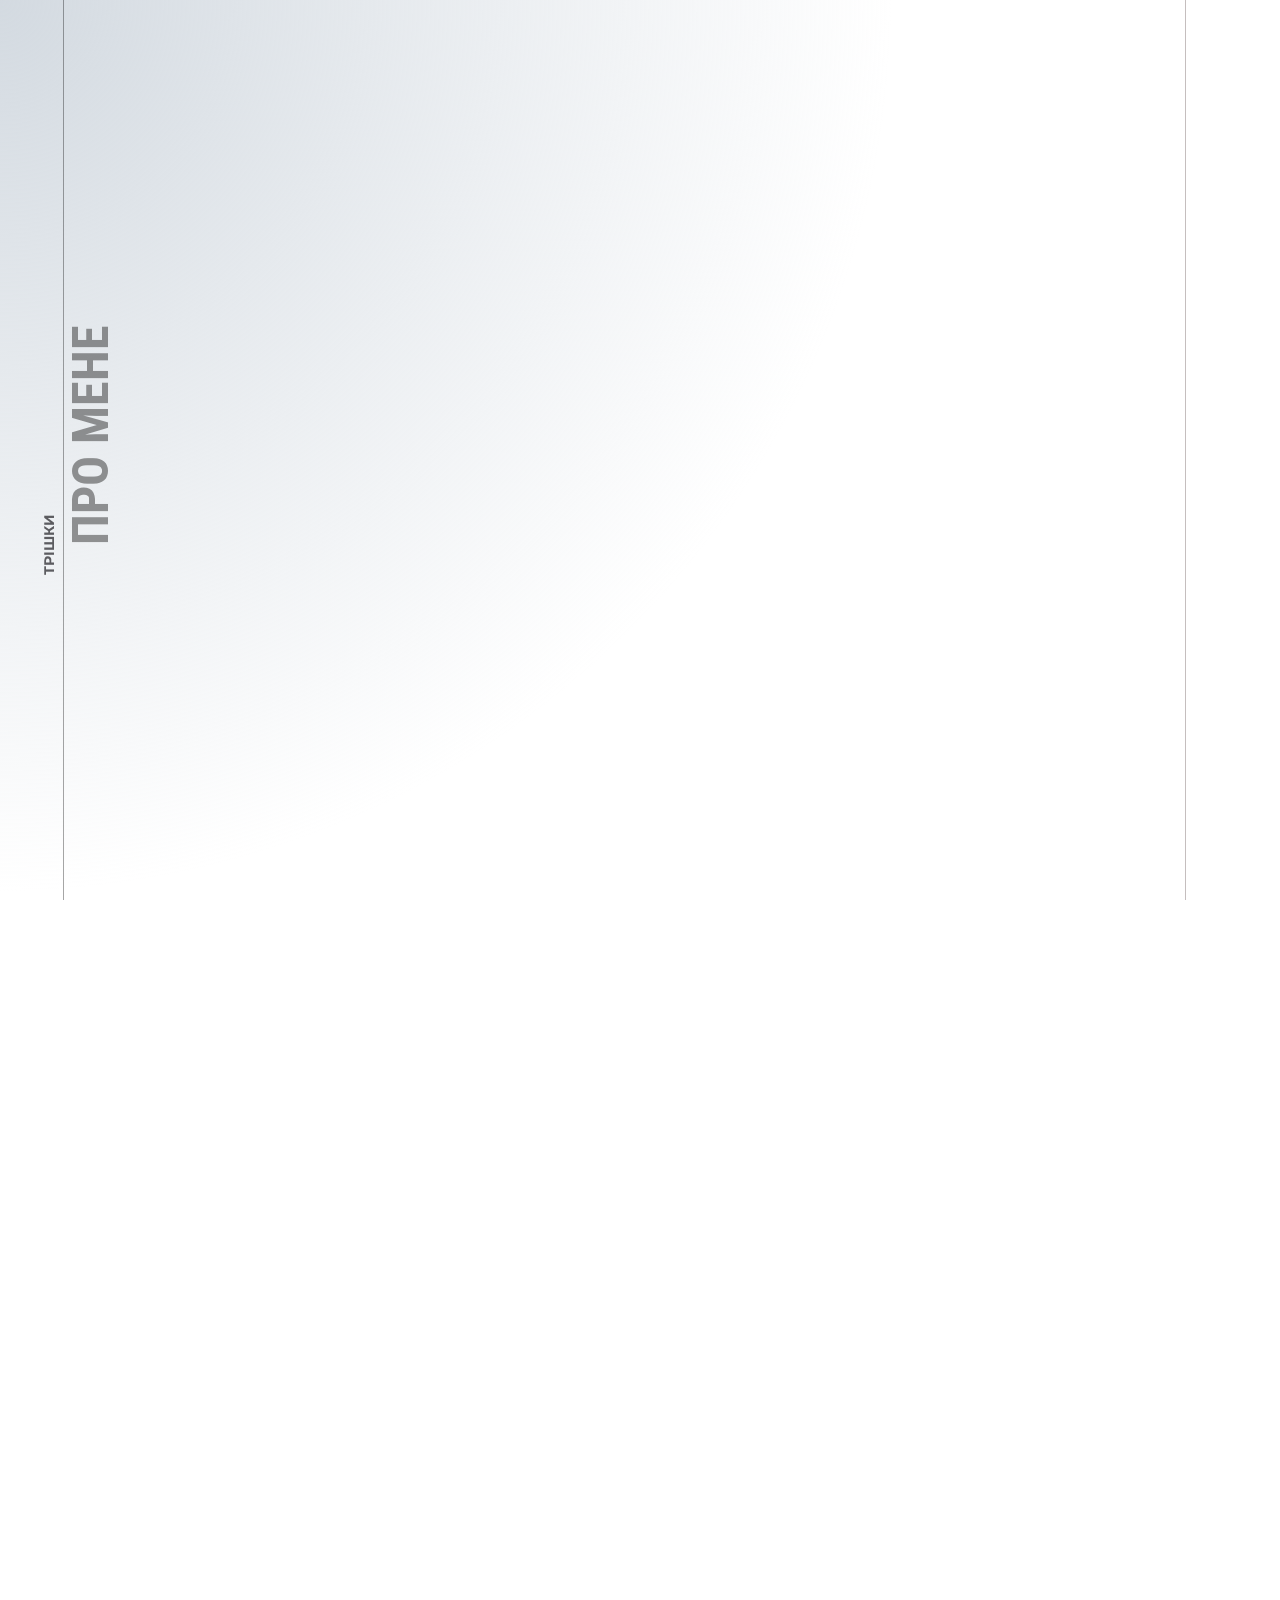
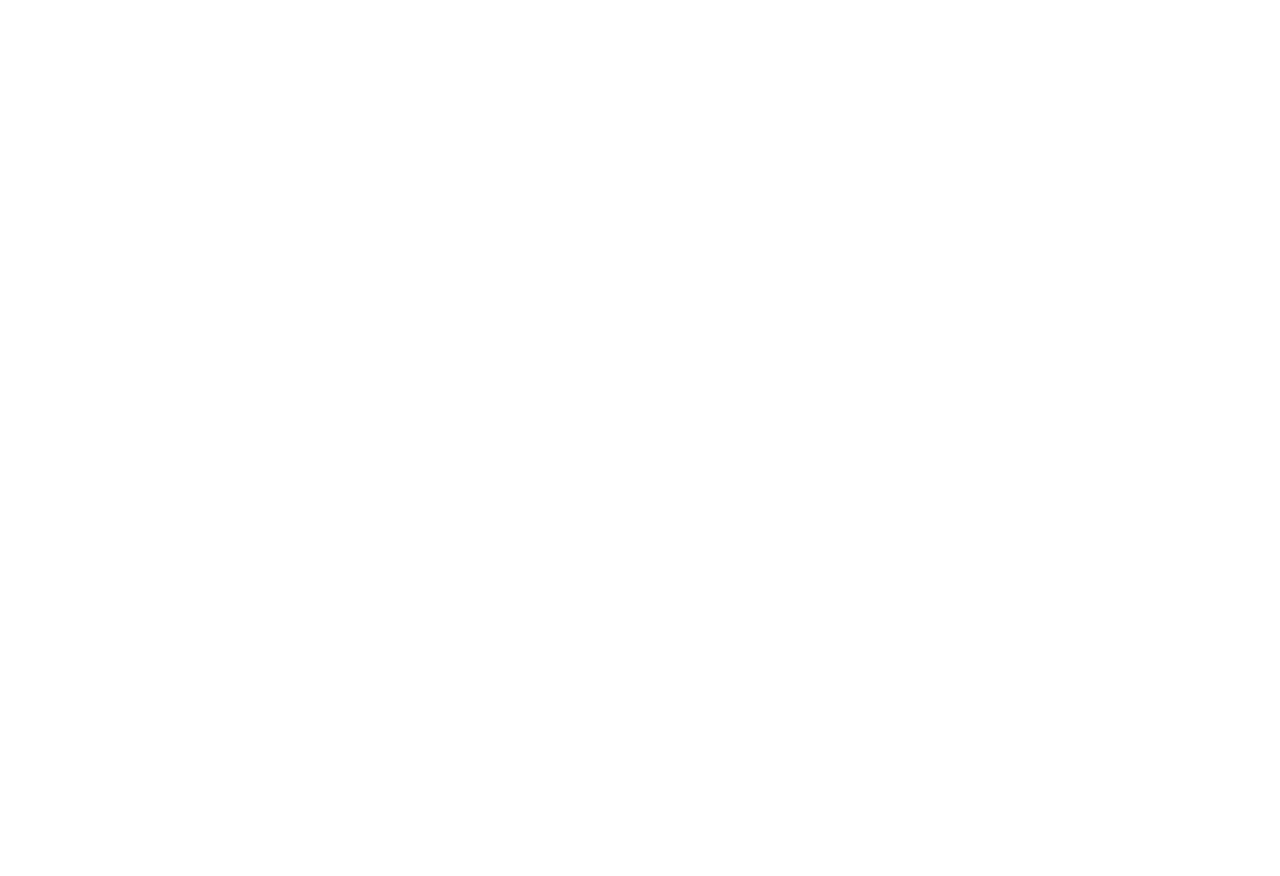
==== commit 4e7a97bb: "new menu V2" ====
--- a/about.html
+++ b/about.html
@@ -28,10 +28,10 @@
         <div class="ashade-header-inner">
             <div class="ashade-logo-block">
                 <a href="index.html" class="ashade-logo is-retina">
-                    <img src="img/logo.png" alt="Ashade Logo" width="128" height="110">
+                	<img src="img/logo.png" alt="Ashade Logo" width="128" height="110">
                 </a>
             </div>
-            <div class="ashade-nav-block">
+             <div class="ashade-nav-block">
                 <nav class="ashade-nav">
                     <ul class="main-menu">
                         <li class="menu-item-has-children">
@@ -40,105 +40,22 @@
                         <li class="menu-item-has-children">
                             <a href="#">Портфоліо</a>
                             <ul class="sub-menu">
+                                
                                 <li class="menu-item-has-children">
-                                    <a href="works.html">Портфоліо1</a>
-
-                                </li>
-                                <li class="menu-item-has-children">
-                                    <a href="works3.html">Портфоліо2</a>
-
+                                    <a href="works3.html">Портфоліо</a>
+                                    
                                 </li>
                                 
+                                
                                 <li class="menu-item-has-children">
-                                    <a href="gallery.html">галерея1</a>
-
+                                    <a href="gallery2.html">галерея</a>
+                                    
                                 </li>
-                                <li class="menu-item-has-children">
-                                    <a href="gallery2.html">галерея2</a>
-
-                                </li>
-                                <!-- <li class="menu-item-has-children">
-                                    <a href="#">Slider</a>
-                                    <ul class="sub-menu">
-                                        <li><a href="works-slider-parallax.html">Parallax Slider</a></li>
-                                        <li><a href="works-slider-simple.html">Simple Slider</a></li>
-                                        <li><a href="works-slider-fade.html">Fade Slider</a></li>
-                                    </ul>
-                                </li>
-                                <li class="menu-item-has-children">
-                                    <a href="#">Grid</a>
-                                    <ul class="sub-menu">
-                                        <li><a href="works-grid-2columns.html">2 Columns</a></li>
-                                        <li><a href="works-grid-3columns.html">3 Columns</a></li>
-                                        <li><a href="works-grid-4columns.html">4 Columns</a></li>
-                                    </ul>
-                                </li>
-                                <li class="menu-item-has-children">
-                                    <a href="#">Masonry</a>
-                                    <ul class="sub-menu">
-                                        <li><a href="works-masonry-2columns.html">2 Columns</a></li>
-                                        <li><a href="works-masonry-3columns.html">3 Columns</a></li>
-                                        <li><a href="works-masonry-4columns.html">4 Columns</a></li>
-                                    </ul>
-                                </li>
-                                <li class="menu-item-has-children">
-                                    <a href="#">Adjusted</a>
-                                    <ul class="sub-menu">
-                                        <li><a href="works-adjusted-2columns.html">2 Columns</a></li>
-                                        <li><a href="works-adjusted-3columns.html">3 Columns</a></li>
-                                        <li><a href="works-adjusted-4columns.html">4 Columns</a></li>
-                                    </ul>
-                                </li> -->
-                            </ul>
+                              </ul>
                         </li>
                         <li class="menu-item-has-children">
                             <a href="works2.html">Книги</a>
-                            <!-- <ul class="sub-menu">
-                                <li class="menu-item-has-children">
-                                    <a href="#">Grid</a>
-                                    <ul class="sub-menu">
-                                        <li><a href="gallery-grid-2columns.html">2 Columns</a></li>
-                                        <li><a href="gallery-grid-3columns.html">3 Columns</a></li>
-                                        <li><a href="gallery-grid-4columns.html">4 Columns</a></li>
-                                    </ul>
-                                </li>
-                                <li class="menu-item-has-children">
-                                    <a href="#">Masonry</a>
-                                    <ul class="sub-menu">
-                                        <li><a href="gallery-masonry-2columns.html">2 Columns</a></li>
-                                        <li><a href="gallery-masonry-3columns.html">3 Columns</a></li>
-                                        <li><a href="gallery-masonry-4columns.html">4 Columns</a></li>
-                                    </ul>
-                                </li>
-                                <li class="menu-item-has-children">
-                                    <a href="#">Adjusted</a>
-                                    <ul class="sub-menu">
-                                        <li><a href="gallery-adjusted-2columns.html">2 Columns</a></li>
-                                        <li><a href="gallery-adjusted-3columns.html">3 Columns</a></li>
-                                        <li><a href="gallery-adjusted-4columns.html">4 Columns</a></li>
-                                    </ul>
-                                </li>
-                                <li class="menu-item-has-children">
-                                    <a href="#">Ribbon</a>
-                                    <ul class="sub-menu">
-                                        <li><a href="gallery-ribbon-large.html">Ribbon Large</a></li>
-                                        <li><a href="gallery-ribbon-medium.html">Ribbon Medium</a></li>
-                                        <li><a href="gallery-ribbon-vertical.html">Ribbon Vertical</a></li>
-                                    </ul>
-                                </li>
-                                <li class="menu-item-has-children">
-                                    <a href="#">Slider</a>
-                                    <ul class="sub-menu">
-                                        <li><a href="gallery-slider-parallax.html">Parallax Slider</a></li>
-                                        <li><a href="gallery-slider-simple.html">Simple Slider</a></li>
-                                        <li><a href="gallery-slider-fade.html">Fade Slider</a></li>
-                                    </ul>
-                                </li>
-                                <li><a href="gallery-justified.html">Justified</a></li>
-                                <li><a href="gallery-bricks-1x2.html">Bricks 1x2</a></li>
-                                <li><a href="gallery-bricks-2x3.html">Bricks 2x3</a></li>
-                            </ul> -->
-                        </li>
+                             </li>
                         <li class="menu-item-has-children">
                             <a href="about.html">Про мене</a>
                         </li>
